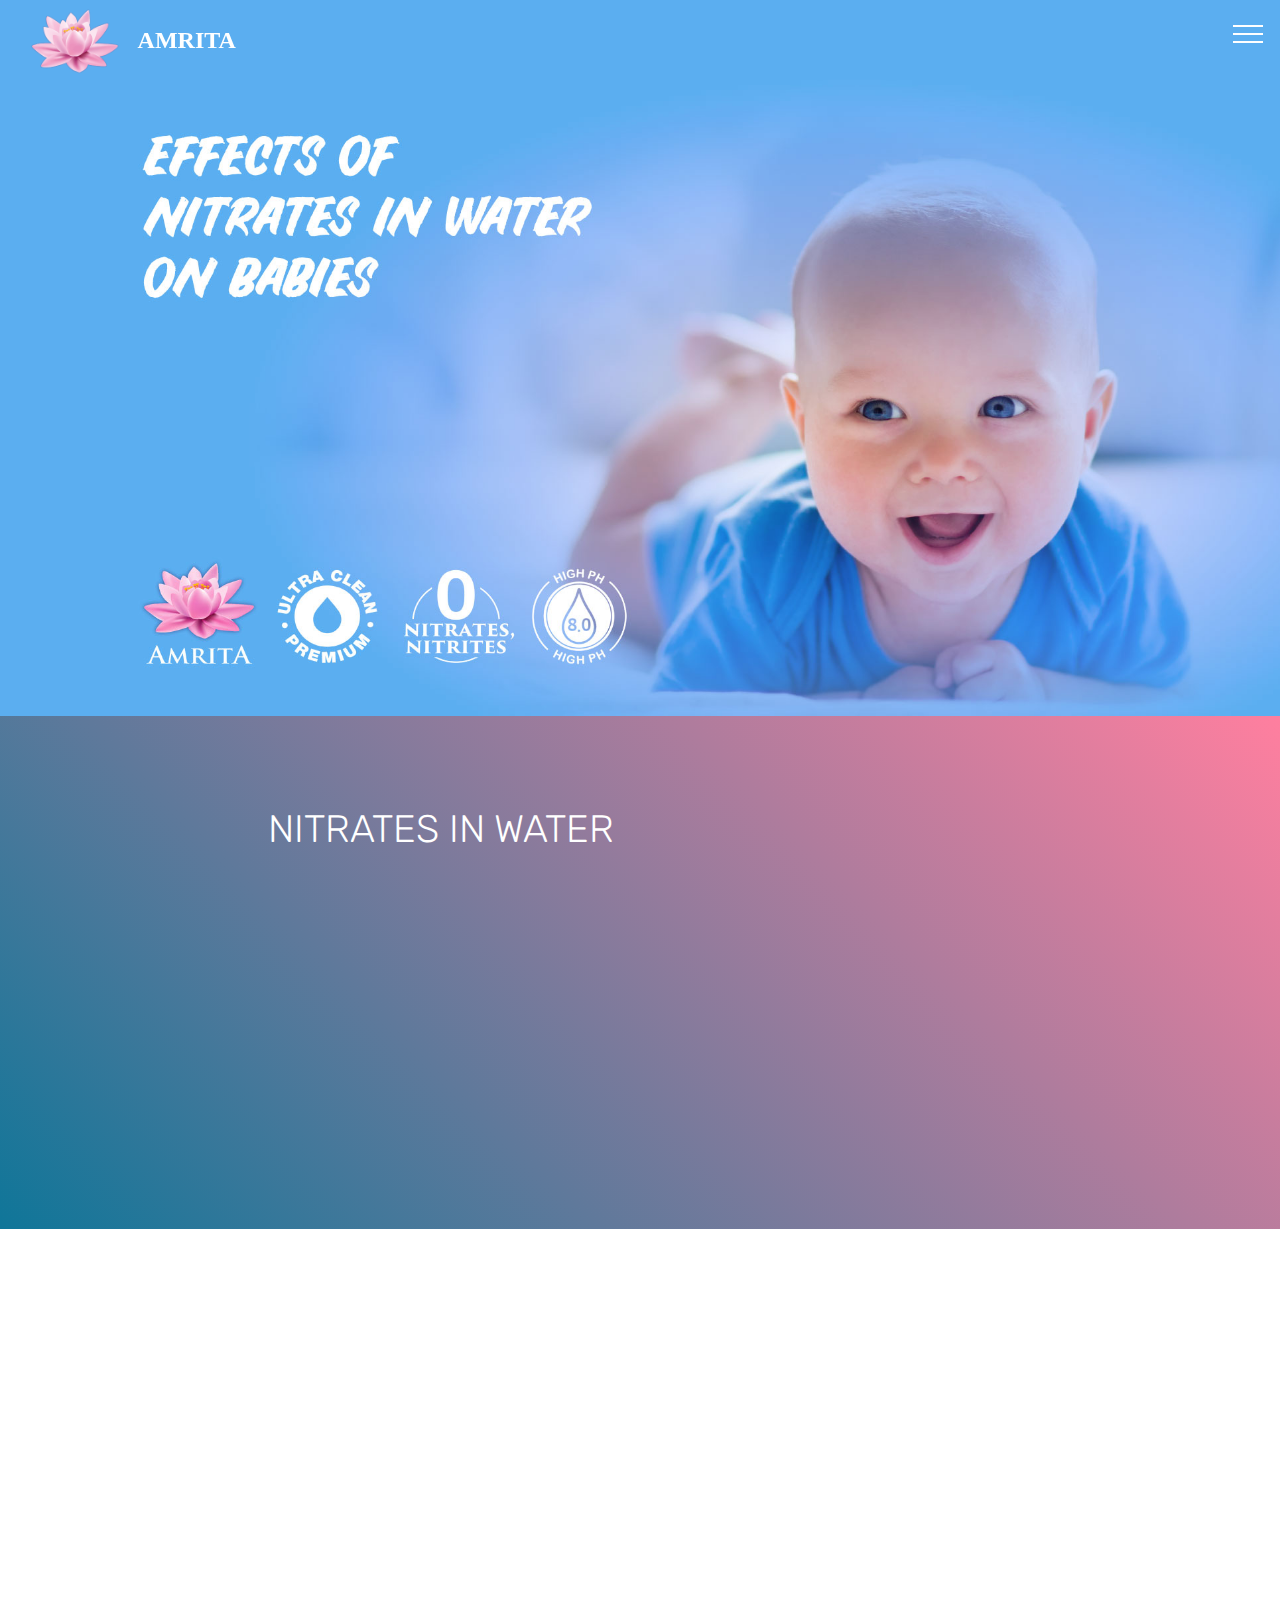
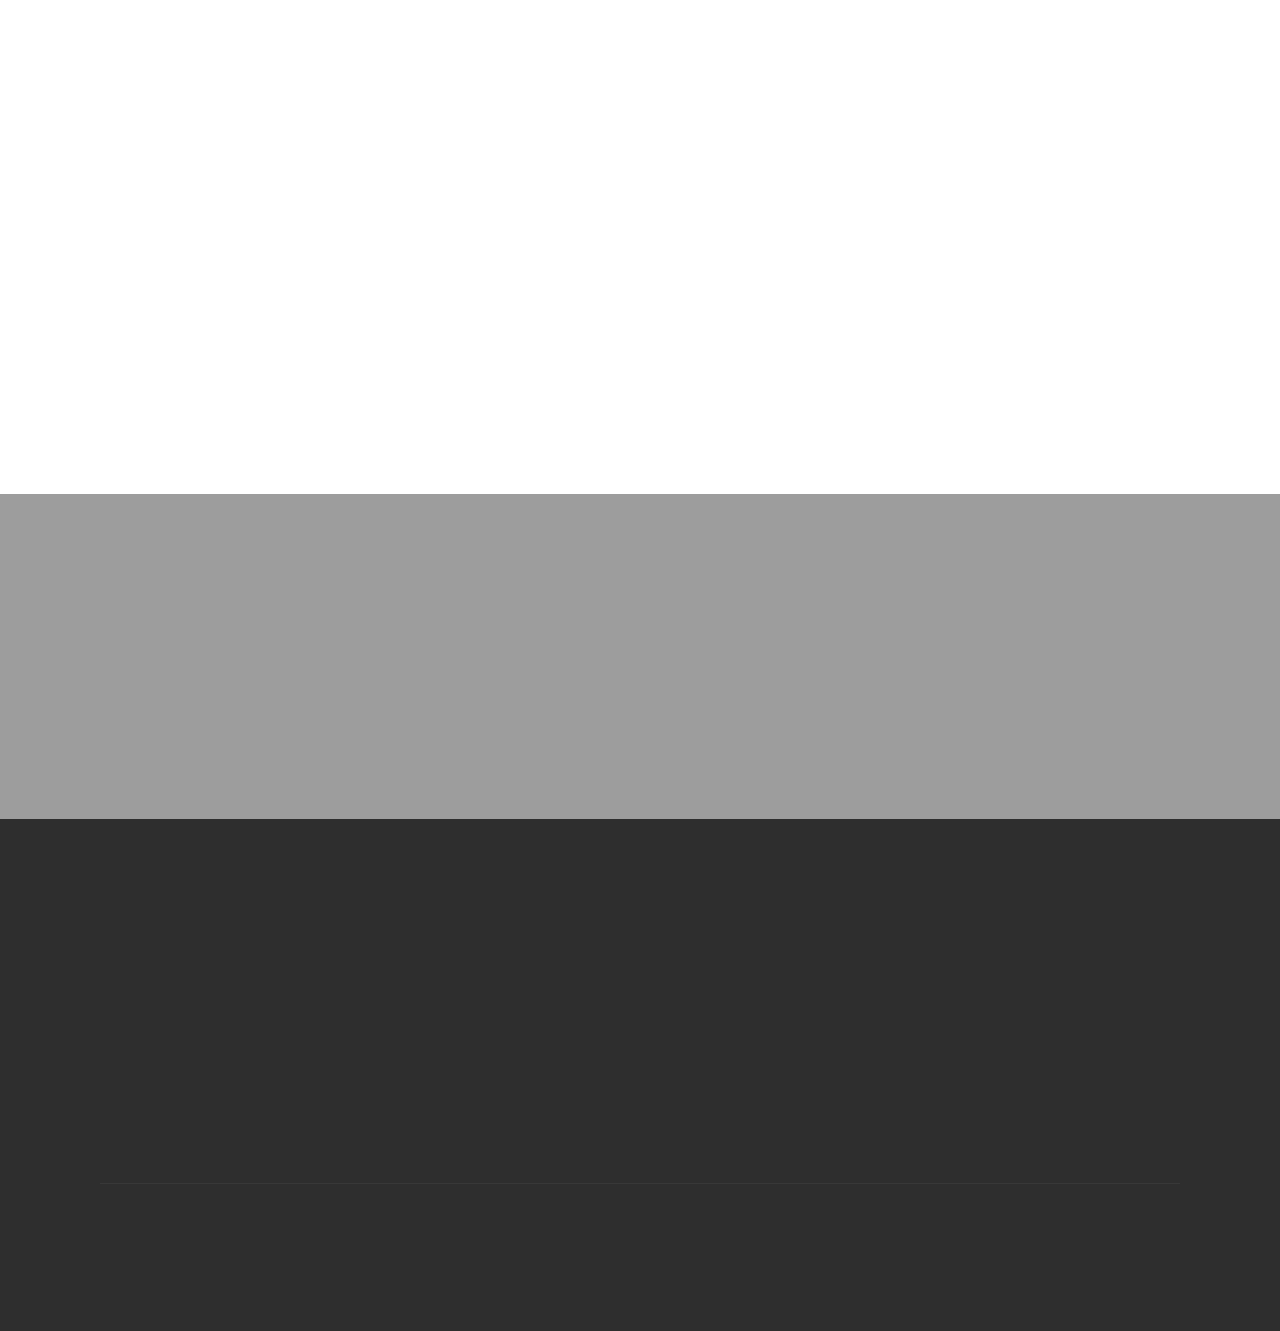
==== nitrates.html @ 2b285c34 "Adrian Paolo Ambo Project" ====
<!DOCTYPE html>
<html  >
<head>
  
  <meta charset="UTF-8">
  <meta http-equiv="X-UA-Compatible" content="IE=edge">
  <meta name="generator" content="Mobirise v4.12.4, mobirise.com">
  <meta name="viewport" content="width=device-width, initial-scale=1, minimum-scale=1">
  <link rel="shortcut icon" href="assets/images/logo3-248x166.png" type="image/x-icon">
  <meta name="description" content="Website Builder Description">
  
  
  <title>Effects of nitrates in water on babies</title>
  <link rel="stylesheet" href="assets/web/assets/mobirise-icons/mobirise-icons.css">
  <link rel="stylesheet" href="assets/bootstrap/css/bootstrap.min.css">
  <link rel="stylesheet" href="assets/bootstrap/css/bootstrap-grid.min.css">
  <link rel="stylesheet" href="assets/bootstrap/css/bootstrap-reboot.min.css">
  <link rel="stylesheet" href="assets/socicon/css/styles.css">
  <link rel="stylesheet" href="assets/dropdown/css/style.css">
  
  <link rel="stylesheet" href="assets/tether/tether.min.css">
  <link rel="stylesheet" href="assets/theme/css/style.css">
  <link rel="preload" as="style" href="assets/mobirise/css/mbr-additional.css"><link rel="stylesheet" href="assets/mobirise/css/mbr-additional.css" type="text/css">
  
  
  
</head>
<body>
  <section class="menu cid-s696Oye125" once="menu" id="menu1-r">

    

      <nav class="navbar navbar-expand beta-menu navbar-dropdown align-items-center navbar-fixed-top collapsed bg-color transparent">
        <button class="navbar-toggler navbar-toggler-right" type="button" data-toggle="collapse" data-target="#navbarSupportedContent" aria-controls="navbarSupportedContent" aria-expanded="false" aria-label="Toggle navigation">
            <div class="hamburger">
                <span></span>
                <span></span>
                <span></span>
                <span></span>
            </div>
        </button>
         <div class="menu-logo">
            <div class="navbar-brand">
                <span class="navbar-logo">
                    <a href="index.html">
                         <img src="assets/images/logo3-248x166.png" alt="Mobirise" title="" style="height: 4.3rem;">
                    </a>
                </span>
                <span class="navbar-caption-wrap"><a class="navbar-caption text-white display-4" href="index.html">AMRITA</a></span>
            </div>
        </div>
        <div class="collapse navbar-collapse" id="navbarSupportedContent">
             <ul class="navbar-nav nav-dropdown nav-right" data-app-modern-menu="true"><li class="nav-item">
                    <a class="nav-link link text-white display-4" href="index.html">
                        
                        HOME</a>  
                </li>
                <li class="nav-item">
				 <a class="nav-link link text-white display-4" href="understand.html">UNDERSTAND pH</a>
				<a class="nav-link link text-white display-4" href="nitrates.html">NITRATES IN WATER</a>
					   <a class="nav-link link text-white display-4" href="benefits.html">BENEFITS OF AMRITA</a>
					    <a class="nav-link link text-white display-4" href="prevent.html">ALKALINE WATER TO PREVENT ILLINESS</a>
                    
                </li></ul>
            
					
					
        </div>
    </nav>
	</section>
<section class="engine"><a href="https://mobirise.info/e">how to make your own website for free</a></section><div class="container-kamn">
		<picture>
         <source media="(min-width: 650px)" srcset="images/nitrates.jpg"  style="width:100%;">
  
 <img src="images/effects.jpg" style="width:100%;">
		</picture>
    </div>

<section class="header7 cid-s6eDvxrNv5" id="header7-t">

    

    

    <div class="container">
        <div class="media-container-row">

            <div class="media-content align-right">
                <h1 class="mbr-section-title mbr-white pb-3 mbr-fonts-style display-2">NITRATES IN WATER&nbsp;</h1>
                <div class="mbr-section-text mbr-white pb-3">
                    <p class="mbr-text mbr-fonts-style display-5">
                        Short-term exposure to drinking water with a nitrate level at or just above the health standard of 10 mg/l nitrate-N is a potential health problem primarily for infants. Babies consume large quantities of water relative to their body weight, especially if water is used to mix powdered or concentrated formulas or juices. Also, their immature digestive systems are more likely than adult digestive tracts to allow the reduction of nitrate to nitrite. In particular, the presence of nitrite in the digestive tract of newborns can lead to a disease called methemoglobinemia.
                    </p>
                </div>
                
            </div>

            <div class="mbr-figure" style="width: 100%;"><iframe class="mbr-embedded-video" src="https://www.youtube.com/embed/2RFcH_nlR84?rel=0&amp;amp;showinfo=0&amp;autoplay=0&amp;loop=0" width="1280" height="720" frameborder="0" allowfullscreen></iframe></div>

        </div>
    </div>
</section>

<section class="mbr-section content4 cid-s6eHHASIdH" id="content4-u">

    

    <div class="container">
        <div class="media-container-row">
            <div class="title col-12 col-md-8">
                <h2 class="align-center pb-3 mbr-fonts-style display-2">WHAT IS METHEMOGLOBINEMIA?</h2>
                <h3 class="mbr-section-subtitle align-center mbr-light mbr-fonts-style display-5">Methemoglobinemia is the most significant health problem associated with nitrate in drinking water. Blood contains an iron-based compound called hemoglobin, which carries oxygen. When nitrite is present, hemoglobin can be converted to methemoglobin, which cannot carry oxygen. In the blood of adults, enzymes continually convert methemoglobin back to hemoglobin, and methemoglobin levels normally do not exceed 1 percent. Newborn infants have lower levels of these enzymes, and their methemoglobin level is usually 1 to 2 percent. Anything above that level is considered methemoglobinemia.
<div>
</div><div>Few clearcut symptoms are associated with methemoglobin levels between 1 and 10 percent. At higher levels, symptoms of cyanosis usually appear. Babies with this condition have bluish mucous membranes and may also have digestive and respiratory problems. At methemoglobin levels above 20 to 30 percent, the primary effects result from the blood's severely reduced oxygen-carrying capacity and are referred to as anoxia. At methemoglobin levels around 50 to 70 percent, brain damage or death can occur.
</div><div>
</div><div>Natural mineral water Amrita is NITRATE FREE</div></h3>
                
            </div>
        </div>
    </div>
</section>

<section class="cid-s6eKhNU6q9" id="content15-z">
    
    <div class="container">
            <div class="media-container-row" style="width: 96%;">
                <div class="img-item item1" style="width: 105%;">
                    <div class="img-cont">
                        
                        <img src="assets/images/babydrinking-1044x587.jpg" alt="" title="">
                        
                    </div>

                </div>
                <div class="img-item">
                    <div class="img-cont">
                        
                        <img src="assets/images/babydrinking2-1024x576.jpg" alt="" title="">
                        
                    </div>
                </div>
            </div>
    </div>
</section>

<section class="mbr-section content5 cid-s6eIn9mDb2 mbr-parallax-background" id="content5-v">

    

    <div class="mbr-overlay" style="opacity: 0.4; background-color: rgb(35, 35, 35);">
    </div>

    <div class="container">
        <div class="media-container-row">
            <div class="title col-12 col-md-8">
                <h2 class="align-center mbr-bold mbr-white pb-3 mbr-fonts-style display-2">IS AMRITA NATURAL ALKALINE MINERAL WATER NITRATES and NITRATE FREE?</h2>
                <h3 class="mbr-section-subtitle align-center mbr-light mbr-white pb-3 mbr-fonts-style display-5">Yes, Amrita water is both nitrate and nitrite free with a natural alkaline level of pH 8.0, which is recommended for daily consumption and suitable for both pregnant women and also babies.</h3>
                
                
            </div>
        </div>
    </div>
</section>

<section class="footer4 cid-s69le71DTC" id="footer4-9">

    

    

  <section class="footer4 cid-s6MKeTsRIN" id="footer4-1y">

    

    

    <div class="container">
        <div class="media-container-row content mbr-white">
           
            <center>
                <p>
                    GLOBAL SALES OFFICE:
					<br>
					Azel Global Europa<br><br>
					Kolonnvägen 20, 169 71 Solna<br> <br>
                        Phone: +65 94825621 <br> <br>
                        Email: info@amrita-water.asia<br> <br></p>
                
<div class="social-list "  >
                       <div class="soc-item">
                            <a href="https://wa.me/6594825621 " target="_blank">
                                <span class="mbr-iconfont mbr-iconfont-social socicon-whatsapp socicon"></span>
                            </a>
                        </div>
                        <div class="soc-item">
                            <a href="https://www.facebook.com/amritaalkalinemineralwater" target="_blank">
                                <span class="mbr-iconfont mbr-iconfont-social socicon-facebook socicon"></span>
                            </a>
                        </div>
                        <div class="soc-item">
                            <a href="https://www.instagram.com/amrita_water/" target="_blank">
                                <span class="mbr-iconfont mbr-iconfont-social socicon-instagram socicon"></span>
                            </a>
                        </div>
                        
                   
                        
                </div>
            </center>
            
               
               

        </div>
        <div class="footer-lower">
            <div class="media-container-row">
                <div class="col-sm-12">
                    <hr>
                </div>
            </div>
            <div class="media-container-row mbr-white">
               <center> <div class="col-sm-12 copyright">
                    <p class="mbr-text mbr-fonts-style display-7">
                        © amrita-water.asia 2021 - All Rights Reserved themed by: Adrian Paolo Ambo</p>
                </div></center>
            </div>
        </div>
    </div>
</section>


  <script src="assets/web/assets/jquery/jquery.min.js"></script>
  <script src="assets/popper/popper.min.js"></script>
  <script src="assets/bootstrap/js/bootstrap.min.js"></script>
  <script src="assets/smoothscroll/smooth-scroll.js"></script>
  <script src="assets/dropdown/js/nav-dropdown.js"></script>
  <script src="assets/dropdown/js/navbar-dropdown.js"></script>
  <script src="assets/touchswipe/jquery.touch-swipe.min.js"></script>
  <script src="assets/viewportchecker/jquery.viewportchecker.js"></script>
  <script src="assets/parallax/jarallax.min.js"></script>
  <script src="assets/tether/tether.min.js"></script>
  <script src="assets/theme/js/script.js"></script>
  <script src="assets/formoid/formoid.min.js"></script>
  
  
  <input name="animation" type="hidden">
  </body>
</html>
---- assets/web/assets/mobirise-icons/mobirise-icons.css ----
@font-face {
  font-family: 'MobiriseIcons';
  src:  url('mobirise-icons.eot?spat4u');
  src:  url('mobirise-icons.eot?spat4u#iefix') format('embedded-opentype'),
    url('mobirise-icons.ttf?spat4u') format('truetype'),
    url('mobirise-icons.woff?spat4u') format('woff'),
    url('mobirise-icons.svg?spat4u#MobiriseIcons') format('svg');
  font-weight: normal;
  font-style: normal;
  font-display: swap;
}

[class^="mbri-"], [class*=" mbri-"] {
  /* use !important to prevent issues with browser extensions that change fonts */
  font-family: MobiriseIcons !important;
  speak: none;
  font-style: normal;
  font-weight: normal;
  font-variant: normal;
  text-transform: none;
  line-height: 1;

  /* Better Font Rendering =========== */
  -webkit-font-smoothing: antialiased;
  -moz-osx-font-smoothing: grayscale;
}

.mbri-add-submenu:before {
  content: "\e900";
}
.mbri-alert:before {
  content: "\e901";
}
.mbri-align-center:before {
  content: "\e902";
}
.mbri-align-justify:before {
  content: "\e903";
}
.mbri-align-left:before {
  content: "\e904";
}
.mbri-align-right:before {
  content: "\e905";
}
.mbri-android:before {
  content: "\e906";
}
.mbri-apple:before {
  content: "\e907";
}
.mbri-arrow-down:before {
  content: "\e908";
}
.mbri-arrow-next:before {
  content: "\e909";
}
.mbri-arrow-prev:before {
  content: "\e90a";
}
.mbri-arrow-up:before {
  content: "\e90b";
}
.mbri-bold:before {
  content: "\e90c";
}
.mbri-bookmark:before {
  content: "\e90d";
}
.mbri-bootstrap:before {
  content: "\e90e";
}
.mbri-briefcase:before {
  content: "\e90f";
}
.mbri-browse:before {
  content: "\e910";
}
.mbri-bulleted-list:before {
  content: "\e911";
}
.mbri-calendar:before {
  content: "\e912";
}
.mbri-camera:before {
  content: "\e913";
}
.mbri-cart-add:before {
  content: "\e914";
}
.mbri-cart-full:before {
  content: "\e915";
}
.mbri-cash:before {
  content: "\e916";
}
.mbri-change-style:before {
  content: "\e917";
}
.mbri-chat:before {
  content: "\e918";
}
.mbri-clock:before {
  content: "\e919";
}
.mbri-close:before {
  content: "\e91a";
}
.mbri-cloud:before {
  content: "\e91b";
}
.mbri-code:before {
  content: "\e91c";
}
.mbri-contact-form:before {
  content: "\e91d";
}
.mbri-credit-card:before {
  content: "\e91e";
}
.mbri-cursor-click:before {
  content: "\e91f";
}
.mbri-cust-feedback:before {
  content: "\e920";
}
.mbri-database:before {
  content: "\e921";
}
.mbri-delivery:before {
  content: "\e922";
}
.mbri-desktop:before {
  content: "\e923";
}
.mbri-devices:before {
  content: "\e924";
}
.mbri-down:before {
  content: "\e925";
}
.mbri-download:before {
  content: "\e989";
}
.mbri-drag-n-drop:before {
  content: "\e927";
}
.mbri-drag-n-drop2:before {
  content: "\e928";
}
.mbri-edit:before {
  content: "\e929";
}
.mbri-edit2:before {
  content: "\e92a";
}
.mbri-error:before {
  content: "\e92b";
}
.mbri-extension:before {
  content: "\e92c";
}
.mbri-features:before {
  content: "\e92d";
}
.mbri-file:before {
  content: "\e92e";
}
.mbri-flag:before {
  content: "\e92f";
}
.mbri-folder:before {
  content: "\e930";
}
.mbri-gift:before {
  content: "\e931";
}
.mbri-github:before {
  content: "\e932";
}
.mbri-globe:before {
  content: "\e933";
}
.mbri-globe-2:before {
  content: "\e934";
}
.mbri-growing-chart:before {
  content: "\e935";
}
.mbri-hearth:before {
  content: "\e936";
}
.mbri-help:before {
  content: "\e937";
}
.mbri-home:before {
  content: "\e938";
}
.mbri-hot-cup:before {
  content: "\e939";
}
.mbri-idea:before {
  content: "\e93a";
}
.mbri-image-gallery:before {
  content: "\e93b";
}
.mbri-image-slider:before {
  content: "\e93c";
}
.mbri-info:before {
  content: "\e93d";
}
.mbri-italic:before {
  content: "\e93e";
}
.mbri-key:before {
  content: "\e93f";
}
.mbri-laptop:before {
  content: "\e940";
}
.mbri-layers:before {
  content: "\e941";
}
.mbri-left-right:before {
  content: "\e942";
}
.mbri-left:before {
  content: "\e943";
}
.mbri-letter:before {
  content: "\e944";
}
.mbri-like:before {
  content: "\e945";
}
.mbri-link:before {
  content: "\e946";
}
.mbri-lock:before {
  content: "\e947";
}
.mbri-login:before {
  content: "\e948";
}
.mbri-logout:before {
  content: "\e949";
}
.mbri-magic-stick:before {
  content: "\e94a";
}
.mbri-map-pin:before {
  content: "\e94b";
}
.mbri-menu:before {
  content: "\e94c";
}
.mbri-mobile:before {
  content: "\e94d";
}
.mbri-mobile2:before {
  content: "\e94e";
}
.mbri-mobirise:before {
  content: "\e94f";
}
.mbri-more-horizontal:before {
  content: "\e950";
}
.mbri-more-vertical:before {
  content: "\e951";
}
.mbri-music:before {
  content: "\e952";
}
.mbri-new-file:before {
  content: "\e953";
}
.mbri-numbered-list:before {
  content: "\e954";
}
.mbri-opened-folder:before {
  content: "\e955";
}
.mbri-pages:before {
  content: "\e956";
}
.mbri-paper-plane:before {
  content: "\e957";
}
.mbri-paperclip:before {
  content: "\e958";
}
.mbri-photo:before {
  content: "\e959";
}
.mbri-photos:before {
  content: "\e95a";
}
.mbri-pin:before {
  content: "\e95b";
}
.mbri-play:before {
  content: "\e95c";
}
.mbri-plus:before {
  content: "\e95d";
}
.mbri-preview:before {
  content: "\e95e";
}
.mbri-print:before {
  content: "\e95f";
}
.mbri-protect:before {
  content: "\e960";
}
.mbri-question:before {
  content: "\e961";
}
.mbri-quote-left:before {
  content: "\e962";
}
.mbri-quote-right:before {
  content: "\e963";
}
.mbri-refresh:before {
  content: "\e964";
}
.mbri-responsive:before {
  content: "\e965";
}
.mbri-right:before {
  content: "\e966";
}
.mbri-rocket:before {
  content: "\e967";
}
.mbri-sad-face:before {
  content: "\e968";
}
.mbri-sale:before {
  content: "\e969";
}
.mbri-save:before {
  content: "\e96a";
}
.mbri-search:before {
  content: "\e96b";
}
.mbri-setting:before {
  content: "\e96c";
}
.mbri-setting2:before {
  content: "\e96d";
}
.mbri-setting3:before {
  content: "\e96e";
}
.mbri-share:before {
  content: "\e96f";
}
.mbri-shopping-bag:before {
  content: "\e970";
}
.mbri-shopping-basket:before {
  content: "\e971";
}
.mbri-shopping-cart:before {
  content: "\e972";
}
.mbri-sites:before {
  content: "\e973";
}
.mbri-smile-face:before {
  content: "\e974";
}
.mbri-speed:before {
  content: "\e975";
}
.mbri-star:before {
  content: "\e976";
}
.mbri-success:before {
  content: "\e977";
}
.mbri-sun:before {
  content: "\e978";
}
.mbri-sun2:before {
  content: "\e979";
}
.mbri-tablet:before {
  content: "\e97a";
}
.mbri-tablet-vertical:before {
  content: "\e97b";
}
.mbri-target:before {
  content: "\e97c";
}
.mbri-timer:before {
  content: "\e97d";
}
.mbri-to-ftp:before {
  content: "\e97e";
}
.mbri-to-local-drive:before {
  content: "\e97f";
}
.mbri-touch-swipe:before {
  content: "\e980";
}
.mbri-touch:before {
  content: "\e981";
}
.mbri-trash:before {
  content: "\e982";
}
.mbri-underline:before {
  content: "\e983";
}
.mbri-unlink:before {
  content: "\e984";
}
.mbri-unlock:before {
  content: "\e985";
}
.mbri-up-down:before {
  content: "\e986";
}
.mbri-up:before {
  content: "\e987";
}
.mbri-update:before {
  content: "\e988";
}
.mbri-upload:before {
 content: "\e926"; 
}
.mbri-user:before {
  content: "\e98a";
}
.mbri-user2:before {
  content: "\e98b";
}
.mbri-users:before {
  content: "\e98c";
}
.mbri-video:before {
  content: "\e98d";
}
.mbri-video-play:before {
  content: "\e98e";
}
.mbri-watch:before {
  content: "\e98f";
}
.mbri-website-theme:before {
  content: "\e990";
}
.mbri-wifi:before {
  content: "\e991";
}
.mbri-windows:before {
  content: "\e992";
}
.mbri-zoom-out:before {
  content: "\e993";
}
.mbri-redo:before {
  content: "\e994";
}
.mbri-undo:before {
  content: "\e995";
}
---- assets/socicon/css/styles.css ----
@charset "UTF-8";

@font-face {
  font-family: 'Socicon';
  src:  url('../fonts/socicon.eot');
  src:  url('../fonts/socicon.eot?#iefix') format('embedded-opentype'),
    url('../fonts/socicon.woff2') format('woff2'),
    url('../fonts/socicon.ttf') format('truetype'),
    url('../fonts/socicon.woff') format('woff'),
    url('../fonts/socicon.svg#socicon') format('svg');
  font-weight: normal;
  font-style: normal;
}

[data-icon]:before {
  font-family: "socicon" !important;
  content: attr(data-icon);
  font-style: normal !important;
  font-weight: normal !important;
  font-variant: normal !important;
  text-transform: none !important;
  speak: none;
  line-height: 1;
  -webkit-font-smoothing: antialiased;
  -moz-osx-font-smoothing: grayscale;
}

[class^="socicon-"], [class*=" socicon-"] {
  /* use !important to prevent issues with browser extensions that change fonts */
  font-family: 'Socicon' !important;
  speak: none;
  font-style: normal;
  font-weight: normal;
  font-variant: normal;
  text-transform: none;
  line-height: 1;

  /* Better Font Rendering =========== */
  -webkit-font-smoothing: antialiased;
  -moz-osx-font-smoothing: grayscale;
}

.socicon-eitaa:before {
  content: "\e97c";
}
.socicon-soroush:before {
  content: "\e97d";
}
.socicon-bale:before {
  content: "\e97e";
}
.socicon-zazzle:before {
  content: "\e97b";
}
.socicon-society6:before {
  content: "\e97a";
}
.socicon-redbubble:before {
  content: "\e979";
}
.socicon-avvo:before {
  content: "\e978";
}
.socicon-stitcher:before {
  content: "\e977";
}
.socicon-googlehangouts:before {
  content: "\e974";
}
.socicon-dlive:before {
  content: "\e975";
}
.socicon-vsco:before {
  content: "\e976";
}
.socicon-flipboard:before {
  content: "\e973";
}
.socicon-ubuntu:before {
  content: "\e958";
}
.socicon-artstation:before {
  content: "\e959";
}
.socicon-invision:before {
  content: "\e95a";
}
.socicon-torial:before {
  content: "\e95b";
}
.socicon-collectorz:before {
  content: "\e95c";
}
.socicon-seenthis:before {
  content: "\e95d";
}
.socicon-googleplaymusic:before {
  content: "\e95e";
}
.socicon-debian:before {
  content: "\e95f";
}
.socicon-filmfreeway:before {
  content: "\e960";
}
.socicon-gnome:before {
  content: "\e961";
}
.socicon-itchio:before {
  content: "\e962";
}
.socicon-jamendo:before {
  content: "\e963";
}
.socicon-mix:before {
  content: "\e964";
}
.socicon-sharepoint:before {
  content: "\e965";
}
.socicon-tinder:before {
  content: "\e966";
}
.socicon-windguru:before {
  content: "\e967";
}
.socicon-cdbaby:before {
  content: "\e968";
}
.socicon-elementaryos:before {
  content: "\e969";
}
.socicon-stage32:before {
  content: "\e96a";
}
.socicon-tiktok:before {
  content: "\e96b";
}
.socicon-gitter:before {
  content: "\e96c";
}
.socicon-letterboxd:before {
  content: "\e96d";
}
.socicon-threema:before {
  content: "\e96e";
}
.socicon-splice:before {
  content: "\e96f";
}
.socicon-metapop:before {
  content: "\e970";
}
.socicon-naver:before {
  content: "\e971";
}
.socicon-remote:before {
  content: "\e972";
}
.socicon-internet:before {
  content: "\e957";
}
.socicon-moddb:before {
  content: "\e94b";
}
.socicon-indiedb:before {
  content: "\e94c";
}
.socicon-traxsource:before {
  content: "\e94d";
}
.socicon-gamefor:before {
  content: "\e94e";
}
.socicon-pixiv:before {
  content: "\e94f";
}
.socicon-myanimelist:before {
  content: "\e950";
}
.socicon-blackberry:before {
  content: "\e951";
}
.socicon-wickr:before {
  content: "\e952";
}
.socicon-spip:before {
  content: "\e953";
}
.socicon-napster:before {
  content: "\e954";
}
.socicon-beatport:before {
  content: "\e955";
}
.socicon-hackerone:before {
  content: "\e956";
}
.socicon-hackernews:before {
  content: "\e946";
}
.socicon-smashwords:before {
  content: "\e947";
}
.socicon-kobo:before {
  content: "\e948";
}
.socicon-bookbub:before {
  content: "\e949";
}
.socicon-mailru:before {
  content: "\e94a";
}
.socicon-gitlab:before {
  content: "\e945";
}
.socicon-instructables:before {
  content: "\e944";
}
.socicon-portfolio:before {
  content: "\e943";
}
.socicon-codered:before {
  content: "\e940";
}
.socicon-origin:before {
  content: "\e941";
}
.socicon-nextdoor:before {
  content: "\e942";
}
.socicon-udemy:before {
  content: "\e93f";
}
.socicon-livemaster:before {
  content: "\e93e";
}
.socicon-crunchbase:before {
  content: "\e93b";
}
.socicon-homefy:before {
  content: "\e93c";
}
.socicon-calendly:before {
  content: "\e93d";
}
.socicon-realtor:before {
  content: "\e90f";
}
.socicon-tidal:before {
  content: "\e910";
}
.socicon-qobuz:before {
  content: "\e911";
}
.socicon-natgeo:before {
  content: "\e912";
}
.socicon-mastodon:before {
  content: "\e913";
}
.socicon-unsplash:before {
  content: "\e914";
}
.socicon-homeadvisor:before {
  content: "\e915";
}
.socicon-angieslist:before {
  content: "\e916";
}
.socicon-codepen:before {
  content: "\e917";
}
.socicon-slack:before {
  content: "\e918";
}
.socicon-openaigym:before {
  content: "\e919";
}
.socicon-logmein:before {
  content: "\e91a";
}
.socicon-fiverr:before {
  content: "\e91b";
}
.socicon-gotomeeting:before {
  content: "\e91c";
}
.socicon-aliexpress:before {
  content: "\e91d";
}
.socicon-guru:before {
  content: "\e91e";
}
.socicon-appstore:before {
  content: "\e91f";
}
.socicon-homes:before {
  content: "\e920";
}
.socicon-zoom:before {
  content: "\e921";
}
.socicon-alibaba:before {
  content: "\e922";
}
.socicon-craigslist:before {
  content: "\e923";
}
.socicon-wix:before {
  content: "\e924";
}
.socicon-redfin:before {
  content: "\e925";
}
.socicon-googlecalendar:before {
  content: "\e926";
}
.socicon-shopify:before {
  content: "\e927";
}
.socicon-freelancer:before {
  content: "\e928";
}
.socicon-seedrs:before {
  content: "\e929";
}
.socicon-bing:before {
  content: "\e92a";
}
.socicon-doodle:before {
  content: "\e92b";
}
.socicon-bonanza:before {
  content: "\e92c";
}
.socicon-squarespace:before {
  content: "\e92d";
}
.socicon-toptal:before {
  content: "\e92e";
}
.socicon-gust:before {
  content: "\e92f";
}
.socicon-ask:before {
  content: "\e930";
}
.socicon-trulia:before {
  content: "\e931";
}
.socicon-loomly:before {
  content: "\e932";
}
.socicon-ghost:before {
  content: "\e933";
}
.socicon-upwork:before {
  content: "\e934";
}
.socicon-fundable:before {
  content: "\e935";
}
.socicon-booking:before {
  content: "\e936";
}
.socicon-googlemaps:before {
  content: "\e937";
}
.socicon-zillow:before {
  content: "\e938";
}
.socicon-niconico:before {
  content: "\e939";
}
.socicon-toneden:before {
  content: "\e93a";
}
.socicon-augment:before {
  content: "\e908";
}
.socicon-bitbucket:before {
  content: "\e909";
}
.socicon-fyuse:before {
  content: "\e90a";
}
.socicon-yt-gaming:before {
  content: "\e90b";
}
.socicon-sketchfab:before {
  content: "\e90c";
}
.socicon-mobcrush:before {
  content: "\e90d";
}
.socicon-microsoft:before {
  content: "\e90e";
}
.socicon-pandora:before {
  content: "\e907";
}
.socicon-messenger:before {
  content: "\e906";
}
.socicon-gamewisp:before {
  content: "\e905";
}
.socicon-bloglovin:before {
  content: "\e904";
}
.socicon-tunein:before {
  content: "\e903";
}
.socicon-gamejolt:before {
  content: "\e901";
}
.socicon-trello:before {
  content: "\e902";
}
.socicon-spreadshirt:before {
  content: "\e900";
}
.socicon-500px:before {
  content: "\e000";
}
.socicon-8tracks:before {
  content: "\e001";
}
.socicon-airbnb:before {
  content: "\e002";
}
.socicon-alliance:before {
  content: "\e003";
}
.socicon-amazon:before {
  content: "\e004";
}
.socicon-amplement:before {
  content: "\e005";
}
.socicon-android:before {
  content: "\e006";
}
.socicon-angellist:before {
  content: "\e007";
}
.socicon-apple:before {
  content: "\e008";
}
.socicon-appnet:before {
  content: "\e009";
}
.socicon-baidu:before {
  content: "\e00a";
}
.socicon-bandcamp:before {
  content: "\e00b";
}
.socicon-battlenet:before {
  content: "\e00c";
}
.socicon-mixer:before {
  content: "\e00d";
}
.socicon-bebee:before {
  content: "\e00e";
}
.socicon-bebo:before {
  content: "\e00f";
}
.socicon-behance:before {
  content: "\e010";
}
.socicon-blizzard:before {
  content: "\e011";
}
.socicon-blogger:before {
  content: "\e012";
}
.socicon-buffer:before {
  content: "\e013";
}
.socicon-chrome:before {
  content: "\e014";
}
.socicon-coderwall:before {
  content: "\e015";
}
.socicon-curse:before {
  content: "\e016";
}
.socicon-dailymotion:before {
  content: "\e017";
}
.socicon-deezer:before {
  content: "\e018";
}
.socicon-delicious:before {
  content: "\e019";
}
.socicon-deviantart:before {
  content: "\e01a";
}
.socicon-diablo:before {
  content: "\e01b";
}
.socicon-digg:before {
  content: "\e01c";
}
.socicon-discord:before {
  content: "\e01d";
}
.socicon-disqus:before {
  content: "\e01e";
}
.socicon-douban:before {
  content: "\e01f";
}
.socicon-draugiem:before {
  content: "\e020";
}
.socicon-dribbble:before {
  content: "\e021";
}
.socicon-drupal:before {
  content: "\e022";
}
.socicon-ebay:before {
  content: "\e023";
}
.socicon-ello:before {
  content: "\e024";
}
.socicon-endomodo:before {
  content: "\e025";
}
.socicon-envato:before {
  content: "\e026";
}
.socicon-etsy:before {
  content: "\e027";
}
.socicon-facebook:before {
  content: "\e028";
}
.socicon-feedburner:before {
  content: "\e029";
}
.socicon-filmweb:before {
  content: "\e02a";
}
.socicon-firefox:before {
  content: "\e02b";
}
.socicon-flattr:before {
  content: "\e02c";
}
.socicon-flickr:before {
  content: "\e02d";
}
.socicon-formulr:before {
  content: "\e02e";
}
.socicon-forrst:before {
  content: "\e02f";
}
.socicon-foursquare:before {
  content: "\e030";
}
.socicon-friendfeed:before {
  content: "\e031";
}
.socicon-github:before {
  content: "\e032";
}
.socicon-goodreads:before {
  content: "\e033";
}
.socicon-google:before {
  content: "\e034";
}
.socicon-googlescholar:before {
  content: "\e035";
}
.socicon-googlegroups:before {
  content: "\e036";
}
.socicon-googlephotos:before {
  content: "\e037";
}
.socicon-googleplus:before {
  content: "\e038";
}
.socicon-grooveshark:before {
  content: "\e039";
}
.socicon-hackerrank:before {
  content: "\e03a";
}
.socicon-hearthstone:before {
  content: "\e03b";
}
.socicon-hellocoton:before {
  content: "\e03c";
}
.socicon-heroes:before {
  content: "\e03d";
}
.socicon-smashcast:before {
  content: "\e03e";
}
.socicon-horde:before {
  content: "\e03f";
}
.socicon-houzz:before {
  content: "\e040";
}
.socicon-icq:before {
  content: "\e041";
}
.socicon-identica:before {
  content: "\e042";
}
.socicon-imdb:before {
  content: "\e043";
}
.socicon-instagram:before {
  content: "\e044";
}
.socicon-issuu:before {
  content: "\e045";
}
.socicon-istock:before {
  content: "\e046";
}
.socicon-itunes:before {
  content: "\e047";
}
.socicon-keybase:before {
  content: "\e048";
}
.socicon-lanyrd:before {
  content: "\e049";
}
.socicon-lastfm:before {
  content: "\e04a";
}
.socicon-line:before {
  content: "\e04b";
}
.socicon-linkedin:before {
  content: "\e04c";
}
.socicon-livejournal:before {
  content: "\e04d";
}
.socicon-lyft:before {
  content: "\e04e";
}
.socicon-macos:before {
  content: "\e04f";
}
.socicon-mail:before {
  content: "\e050";
}
.socicon-medium:before {
  content: "\e051";
}
.socicon-meetup:before {
  content: "\e052";
}
.socicon-mixcloud:before {
  content: "\e053";
}
.socicon-modelmayhem:before {
  content: "\e054";
}
.socicon-mumble:before {
  content: "\e055";
}
.socicon-myspace:before {
  content: "\e056";
}
.socicon-newsvine:before {
  content: "\e057";
}
.socicon-nintendo:before {
  content: "\e058";
}
.socicon-npm:before {
  content: "\e059";
}
.socicon-odnoklassniki:before {
  content: "\e05a";
}
.socicon-openid:before {
  content: "\e05b";
}
.socicon-opera:before {
  content: "\e05c";
}
.socicon-outlook:before {
  content: "\e05d";
}
.socicon-overwatch:before {
  content: "\e05e";
}
.socicon-patreon:before {
  content: "\e05f";
}
.socicon-paypal:before {
  content: "\e060";
}
.socicon-periscope:before {
  content: "\e061";
}
.socicon-persona:before {
  content: "\e062";
}
.socicon-pinterest:before {
  content: "\e063";
}
.socicon-play:before {
  content: "\e064";
}
.socicon-player:before {
  content: "\e065";
}
.socicon-playstation:before {
  content: "\e066";
}
.socicon-pocket:before {
  content: "\e067";
}
.socicon-qq:before {
  content: "\e068";
}
.socicon-quora:before {
  content: "\e069";
}
.socicon-raidcall:before {
  content: "\e06a";
}
.socicon-ravelry:before {
  content: "\e06b";
}
.socicon-reddit:before {
  content: "\e06c";
}
.socicon-renren:before {
  content: "\e06d";
}
.socicon-researchgate:before {
  content: "\e06e";
}
.socicon-residentadvisor:before {
  content: "\e06f";
}
.socicon-reverbnation:before {
  content: "\e070";
}
.socicon-rss:before {
  content: "\e071";
}
.socicon-sharethis:before {
  content: "\e072";
}
.socicon-skype:before {
  content: "\e073";
}
.socicon-slideshare:before {
  content: "\e074";
}
.socicon-smugmug:before {
  content: "\e075";
}
.socicon-snapchat:before {
  content: "\e076";
}
.socicon-songkick:before {
  content: "\e077";
}
.socicon-soundcloud:before {
  content: "\e078";
}
.socicon-spotify:before {
  content: "\e079";
}
.socicon-stackexchange:before {
  content: "\e07a";
}
.socicon-stackoverflow:before {
  content: "\e07b";
}
.socicon-starcraft:before {
  content: "\e07c";
}
.socicon-stayfriends:before {
  content: "\e07d";
}
.socicon-steam:before {
  content: "\e07e";
}
.socicon-storehouse:before {
  content: "\e07f";
}
.socicon-strava:before {
  content: "\e080";
}
.socicon-streamjar:before {
  content: "\e081";
}
.socicon-stumbleupon:before {
  content: "\e082";
}
.socicon-swarm:before {
  content: "\e083";
}
.socicon-teamspeak:before {
  content: "\e084";
}
.socicon-teamviewer:before {
  content: "\e085";
}
.socicon-technorati:before {
  content: "\e086";
}
.socicon-telegram:before {
  content: "\e087";
}
.socicon-tripadvisor:before {
  content: "\e088";
}
.socicon-tripit:before {
  content: "\e089";
}
.socicon-triplej:before {
  content: "\e08a";
}
.socicon-tumblr:before {
  content: "\e08b";
}
.socicon-twitch:before {
  content: "\e08c";
}
.socicon-twitter:before {
  content: "\e08d";
}
.socicon-uber:before {
  content: "\e08e";
}
.socicon-ventrilo:before {
  content: "\e08f";
}
.socicon-viadeo:before {
  content: "\e090";
}
.socicon-viber:before {
  content: "\e091";
}
.socicon-viewbug:before {
  content: "\e092";
}
.socicon-vimeo:before {
  content: "\e093";
}
.socicon-vine:before {
  content: "\e094";
}
.socicon-vkontakte:before {
  content: "\e095";
}
.socicon-warcraft:before {
  content: "\e096";
}
.socicon-wechat:before {
  content: "\e097";
}
.socicon-weibo:before {
  content: "\e098";
}
.socicon-whatsapp:before {
  content: "\e099";
}
.socicon-wikipedia:before {
  content: "\e09a";
}
.socicon-windows:before {
  content: "\e09b";
}
.socicon-wordpress:before {
  content: "\e09c";
}
.socicon-wykop:before {
  content: "\e09d";
}
.socicon-xbox:before {
  content: "\e09e";
}
.socicon-xing:before {
  content: "\e09f";
}
.socicon-yahoo:before {
  content: "\e0a0";
}
.socicon-yammer:before {
  content: "\e0a1";
}
.socicon-yandex:before {
  content: "\e0a2";
}
.socicon-yelp:before {
  content: "\e0a3";
}
.socicon-younow:before {
  content: "\e0a4";
}
.socicon-youtube:before {
  content: "\e0a5";
}
.socicon-zapier:before {
  content: "\e0a6";
}
.socicon-zerply:before {
  content: "\e0a7";
}
.socicon-zomato:before {
  content: "\e0a8";
}
.socicon-zynga:before {
  content: "\e0a9";
}
---- assets/dropdown/css/style.css ----
.navbar-dropdown {
	left: 0;
  padding: 0;
  position: absolute;
  right: 0;
  top: 0;
  transition: all 0.45s ease;
  z-index: 1030;
  background: #282828;
	
	}

  .navbar-dropdown .navbar-logo {
    margin-right: 0.8rem;
    transition: margin 0.3s ease-in-out;
    vertical-align: middle; }
    .navbar-dropdown .navbar-logo img {
      height: 3.125rem;
      transition: all 0.3s ease-in-out; }
    .navbar-dropdown .navbar-logo.mbr-iconfont {
      font-size: 3.125rem;
      line-height: 3.125rem; }
  .navbar-dropdown .navbar-caption {
    font-weight: 700;
    white-space: normal;
    vertical-align: -4px;
    line-height: 3.125rem !important; }
    .navbar-dropdown .navbar-caption, .navbar-dropdown .navbar-caption:hover {
      color: inherit;
      text-decoration: none; }
  .navbar-dropdown .mbr-iconfont + .navbar-caption {
    vertical-align: -1px; }
  .navbar-dropdown.navbar-fixed-top {
    position: fixed; }
  .navbar-dropdown .navbar-brand span {
    vertical-align: -4px; }
  .navbar-dropdown.bg-color.transparent {
    background: none; }
  .navbar-dropdown.navbar-short .navbar-brand {
    padding: 0.625rem 0; }
    .navbar-dropdown.navbar-short .navbar-brand span {
      vertical-align: -1px; }
  .navbar-dropdown.navbar-short .navbar-caption {
    line-height: 2.375rem !important;
    vertical-align: -2px; }
  .navbar-dropdown.navbar-short .navbar-logo {
    margin-right: 0.5rem; }
    .navbar-dropdown.navbar-short .navbar-logo img {
      height: 2.375rem; }
    .navbar-dropdown.navbar-short .navbar-logo.mbr-iconfont {
      font-size: 2.375rem;
      line-height: 2.375rem; }
  .navbar-dropdown.navbar-short .mbr-table-cell {
    height: 3.625rem; }
  .navbar-dropdown .navbar-close {
    left: 0.6875rem;
    position: fixed;
    top: 0.75rem;
    z-index: 1000; }
  .navbar-dropdown .hamburger-icon {
    content: "";
    display: inline-block;
    vertical-align: middle;
    width: 16px;
    -webkit-box-shadow: 0 -6px 0 1px #282828,0 0 0 1px #282828,0 6px 0 1px #282828;
    -moz-box-shadow: 0 -6px 0 1px #282828,0 0 0 1px #282828,0 6px 0 1px #282828;
    box-shadow: 0 -6px 0 1px #282828,0 0 0 1px #282828,0 6px 0 1px #282828; }

.dropdown-menu .dropdown-toggle[data-toggle="dropdown-submenu"]::after {
  border-bottom: 0.35em solid transparent;
  border-left: 0.35em solid;
  border-right: 0;
  border-top: 0.35em solid transparent;
  margin-left: 0.3rem; }

.dropdown-menu .dropdown-item:focus {
  outline: 0; }

.nav-dropdown {
  font-size: 0.75rem;
  font-weight: 500;
  height: auto !important; }
  .nav-dropdown .nav-btn {
    padding-left: 1rem; }
  .nav-dropdown .link {
    margin: .667em 1.667em;
    font-weight: 500;
    padding: 0;
    transition: color .2s ease-in-out; }
    .nav-dropdown .link.dropdown-toggle {
      margin-right: 2.583em; }
      .nav-dropdown .link.dropdown-toggle::after {
        margin-left: .25rem;
        border-top: 0.35em solid;
        border-right: 0.35em solid transparent;
        border-left: 0.35em solid transparent;
        border-bottom: 0; }
      .nav-dropdown .link.dropdown-toggle[aria-expanded="true"] {
        margin: 0;
        padding: 0.667em 3.263em  0.667em 1.667em; }
  .nav-dropdown .link::after,
  .nav-dropdown .dropdown-item::after {
    color: inherit; }
  .nav-dropdown .btn {
    font-size: 0.75rem;
    font-weight: 700;
    letter-spacing: 0;
    margin-bottom: 0;
    padding-left: 1.25rem;
    padding-right: 1.25rem; }
  .nav-dropdown .dropdown-menu {
    border-radius: 0;
    border: 0;
    left: 0;
    margin: 0;
    padding-bottom: 1.25rem;
    padding-top: 1.25rem;
    position: relative; }
  .nav-dropdown .dropdown-submenu {
    margin-left: 0.125rem;
    top: 0; }
  .nav-dropdown .dropdown-item {
    font-weight: 500;
    line-height: 2;
    padding: 0.3846em 4.615em 0.3846em 1.5385em;
    position: relative;
    transition: color .2s ease-in-out, background-color .2s ease-in-out; }
    .nav-dropdown .dropdown-item::after {
      margin-top: -0.3077em;
      position: absolute;
      right: 1.1538em;
      top: 50%; }
    .nav-dropdown .dropdown-item:focus, .nav-dropdown .dropdown-item:hover {
      background: none; }

@media (max-width: 767px) {
  .nav-dropdown.navbar-toggleable-sm {
    bottom: 0;
    display: none;
    left: 0;
    overflow-x: hidden;
    position: fixed;
    top: 0;
    transform: translateX(-100%);
    -ms-transform: translateX(-100%);
    -webkit-transform: translateX(-100%);
    width: 18.75rem;
    z-index: 999; } }
.nav-dropdown.navbar-toggleable-xl {
  bottom: 0;
  display: none;
  left: 0;
  overflow-x: hidden;
  position: fixed;
  top: 0;
  transform: translateX(-100%);
  -ms-transform: translateX(-100%);
  -webkit-transform: translateX(-100%);
  width: 18.75rem;
  z-index: 999; }

.nav-dropdown-sm {
  display: block !important;
  overflow-x: hidden;
  overflow: auto;
  padding-top: 3.875rem; }
  .nav-dropdown-sm::after {
    content: "";
    display: block;
    height: 3rem;
    width: 100%; }
  .nav-dropdown-sm.collapse.in ~ .navbar-close {
    display: block !important; }
  .nav-dropdown-sm.collapsing, .nav-dropdown-sm.collapse.in {
    transform: translateX(0);
    -ms-transform: translateX(0);
    -webkit-transform: translateX(0);
    transition: all 0.25s ease-out;
    -webkit-transition: all 0.25s ease-out;
    background: #282828; }
  .nav-dropdown-sm.collapsing[aria-expanded="false"] {
    transform: translateX(-100%);
    -ms-transform: translateX(-100%);
    -webkit-transform: translateX(-100%); }
  .nav-dropdown-sm .nav-item {
    display: block;
    margin-left: 0 !important;
    padding-left: 0; }
  .nav-dropdown-sm .link,
  .nav-dropdown-sm .dropdown-item {
    border-top: 1px dotted rgba(255, 255, 255, 0.1);
    font-size: 0.8125rem;
    line-height: 1.6;
    margin: 0 !important;
    padding: 0.875rem 2.4rem 0.875rem 1.5625rem !important;
    position: relative;
    white-space: normal; }
    .nav-dropdown-sm .link:focus, .nav-dropdown-sm .link:hover,
    .nav-dropdown-sm .dropdown-item:focus,
    .nav-dropdown-sm .dropdown-item:hover {
      background: rgba(0, 0, 0, 0.2) !important;
      color: #c0a375; }
  .nav-dropdown-sm .nav-btn {
    position: relative;
    padding: 1.5625rem 1.5625rem 0 1.5625rem; }
    .nav-dropdown-sm .nav-btn::before {
      border-top: 1px dotted rgba(255, 255, 255, 0.1);
      content: "";
      left: 0;
      position: absolute;
      top: 0;
      width: 100%; }
    .nav-dropdown-sm .nav-btn + .nav-btn {
      padding-top: 0.625rem; }
      .nav-dropdown-sm .nav-btn + .nav-btn::before {
        display: none; }
  .nav-dropdown-sm .btn {
    padding: 0.625rem 0; }
  .nav-dropdown-sm .dropdown-toggle[data-toggle="dropdown-submenu"]::after {
    margin-left: .25rem;
    border-top: 0.35em solid;
    border-right: 0.35em solid transparent;
    border-left: 0.35em solid transparent;
    border-bottom: 0; }
  .nav-dropdown-sm .dropdown-toggle[data-toggle="dropdown-submenu"][aria-expanded="true"]::after {
    border-top: 0;
    border-right: 0.35em solid transparent;
    border-left: 0.35em solid transparent;
    border-bottom: 0.35em solid; }
  .nav-dropdown-sm .dropdown-menu {
    margin: 0;
    padding: 0;
    position: relative;
    top: 0;
    left: 0;
    width: 100%;
    border: 0;
    float: none;
    border-radius: 0;
    background: none; }
  .nav-dropdown-sm .dropdown-submenu {
    left: 100%;
    margin-left: 0.125rem;
    margin-top: -1.25rem;
    top: 0; }

.navbar-toggleable-sm .nav-dropdown .dropdown-menu {
  position: absolute; }

.navbar-toggleable-sm .nav-dropdown .dropdown-submenu {
  left: 100%;
  margin-left: 0.125rem;
  margin-top: -1.25rem;
  top: 0; }

.navbar-toggleable-sm.opened .nav-dropdown .dropdown-menu {
  position: relative; }

.navbar-toggleable-sm.opened .nav-dropdown .dropdown-submenu {
  left: 0;
  margin-left: 00rem;
  margin-top: 0rem;
  top: 0; }

.is-builder .nav-dropdown.collapsing {
  transition: none !important; }

/*# sourceMappingURL=style.css.map */
---- assets/theme/css/style.css ----
/*!
 * Mobirise v4 theme (https://mobirise.com/)
 * Copyright 2017 Mobirise
 */
section {
  background-color: #eeeeee;
}

.form-control:focus {
  box-shadow: none;
}

:focus {
  outline: none;
}

body {
  font-style: normal;
  line-height: 1.5;
}

section,
.container,
.container-fluid {
  position: relative;
  word-wrap: break-word;
}

a.mbr-iconfont:hover {
  text-decoration: none;
}

.article .lead p,
.article .lead ul,
.article .lead ol,
.article .lead pre,
.article .lead blockquote {
  margin-bottom: 0;
}

ul,
ol,
pre,
blockquote {
  margin-bottom: 2.3125rem;
}

pre {
  background: #f4f4f4;
  padding: 10px 24px;
  white-space: pre-wrap;
}

.inactive {
  -webkit-user-select: none;
  -moz-user-select: none;
  -ms-user-select: none;
  user-select: none;
  pointer-events: none;
  -webkit-user-drag: none;
  user-drag: none;
}

.mbr-section__comments .row {
  justify-content: center;
  -webkit-justify-content: center;
}

a {
  font-style: normal;
  font-weight: 400;
  cursor: pointer;
}

a, a:hover {
  text-decoration: none;
}

figure {
  margin-bottom: 0;
}

body {
  color: #232323;
}

h1,
h2,
h3,
h4,
h5,
h6,
.h1,
.h2,
.h3,
.h4,
.h5,
.h6,
.display-1,
.display-2,
.display-3,
.display-4 {
  line-height: 1;
  word-break: break-word;
  word-wrap: break-word;
}

.mbr-section-title {
  font-style: normal;
  line-height: 1.2;
}

.mbr-section-subtitle {
  line-height: 1.3;
}

.mbr-text {
  font-style: normal;
  line-height: 1.6;
}

b,
strong {
  font-weight: bold;
}

blockquote {
  padding: 10px 0 10px 20px;
  position: relative;
  border-left: 2px solid;
  border-color: #ff3366;
}

input:-webkit-autofill, input:-webkit-autofill:hover, input:-webkit-autofill:focus, input:-webkit-autofill:active {
  transition-delay: 9999s;
  transition-property: background-color, color;
}

textarea[type='hidden'] {
  display: none;
}

body {
  position: relative;
}

section {
  background-position: 50% 50%;
  background-repeat: no-repeat;
  background-size: cover;
}

section .mbr-background-video,
section .mbr-background-video-preview {
  position: absolute;
  bottom: 0;
  left: 0;
  right: 0;
  top: 0;
}

.hidden {
  visibility: hidden;
}

.mbr-z-index20 {
  z-index: 20;
}

/*! Base colors */
.mbr-white {
  color: #ffffff;
}

.mbr-black {
  color: #000000;
}

.mbr-bg-white {
  background-color: #ffffff;
}

.mbr-bg-black {
  background-color: #000000;
}

/*! Text-aligns */
.align-left {
  text-align: left;
}

.align-center {
  text-align: center;
}

.align-right {
  text-align: right;
}

@media (max-width: 767px) {
  .align-left,
  .align-center,
  .align-right,
  .mbr-section-btn,
  .mbr-section-title {
    text-align: center;
  }
}

/*! Font-weight  */
.mbr-light {
  font-weight: 300;
}

.mbr-regular {
  font-weight: 400;
}

.mbr-semibold {
  font-weight: 500;
}

.mbr-bold {
  font-weight: 700;
}

/*! Media  */
.media-size-item {
  -moz-flex: 1 1 auto;
  -o-flex: 1 1 auto;
  flex: 1 1 auto;
}

.media-content {
  flex-basis: 100%;
}

.media-container-row {
  display: flex;
  flex-direction: row;
  flex-wrap: wrap;
  justify-content: center;
  align-content: center;
  align-items: start;
}

.media-container-row .media-size-item {
  width: 400px;
}

.media-container-column {
  display: flex;
  flex-direction: column;
  flex-wrap: wrap;
  justify-content: center;
  align-content: center;
  align-items: stretch;
}

.media-container-column > * {
  width: 100%;
}

@media (min-width: 992px) {
  .media-container-row {
    flex-wrap: nowrap;
  }
}

figure {
  overflow: hidden;
}

figure[mbr-media-size] {
  transition: width 0.1s;
}

.mbr-figure img,
.mbr-figure iframe {
  display: block;
  width: 100%;
}

.card {
  background-color: transparent;
  border: none;
}

.card-box {
  width: 100%;
}

.card-img {
  text-align: center;
  flex-shrink: 0;
  -webkit-flex-shrink: 0;
}

.media {
  max-width: 100%;
  margin: 0 auto;
}

.mbr-figure {
  -ms-grid-row-align: center;
  align-self: center;
}

.media-container > div {
  max-width: 100%;
}

.mbr-figure img,
.card-img img {
  width: 100%;
}

@media (max-width: 991px) {
  .media-size-item {
    width: auto !important;
  }
  .media {
    width: auto;
  }
  .mbr-figure {
    width: 100% !important;
  }
}

/*! Buttons */
.btn {
  font-weight: 500;
  border-width: 2px;
  font-style: normal;
  letter-spacing: 1px;
  margin: .4rem .8rem;
  white-space: normal;
  transition: all .3s ease-in-out;
  display: inline-flex;
  align-items: center;
  justify-content: center;
  word-break: break-word;
  -webkit-align-items: center;
  -webkit-justify-content: center;
  display: -webkit-inline-flex;
}

.btn-sm {
  font-weight: 500;
  letter-spacing: 1px;
  transition: all .3s ease-in-out;
}

.btn-md {
  font-weight: 500;
  letter-spacing: 1px;
  margin: .4rem .8rem !important;
  transition: all .3s ease-in-out;
}

.btn-lg {
  font-weight: 500;
  letter-spacing: 1px;
  margin: .4rem .8rem !important;
  transition: all .3s ease-in-out;
}

.mbr-section-btn {
  margin-left: -0.25rem;
  margin-right: -0.25rem;
  font-size: 0;
}

nav .mbr-section-btn {
  margin-left: 0rem;
  margin-right: 0rem;
}

.btn-form {
  border-radius: 0;
}

.btn-form:hover {
  cursor: pointer;
}

/*! Btn icon margin */
.btn .mbr-iconfont,
.btn.btn-sm .mbr-iconfont {
  cursor: pointer;
  margin-right: 0.5rem;
}

.btn.btn-md .mbr-iconfont,
.btn.btn-md .mbr-iconfont {
  margin-right: 0.8rem;
}

.mbr-regular {
  font-weight: 400;
}

.mbr-semibold {
  font-weight: 500;
}

.mbr-bold {
  font-weight: 700;
}

[type='submit'] {
  -webkit-appearance: none;
}

/*! Full-screen */
.mbr-fullscreen .mbr-overlay {
  min-height: 100vh;
}

.mbr-fullscreen {
  display: flex;
  display: -moz-flex;
  display: -ms-flex;
  display: -o-flex;
  align-items: center;
  -webkit-align-items: center;
  min-height: 100vh;
  padding-top: 3rem;
  padding-bottom: 3rem;
}

/*! Map */
.map {
  height: 25rem;
  position: relative;
}

.map iframe {
  width: 100%;
  height: 100%;
}

.mbr-overlay {
  background-color: #000;
  bottom: 0;
  left: 0;
  opacity: .5;
  position: absolute;
  right: 0;
  top: 0;
  z-index: 0;
  pointer-events: none;
}

/* Form */
blockquote {
  font-style: italic;
  padding: 10px 0 10px 20px;
  font-size: 1.09rem;
  position: relative;
  border-width: 3px;
}

.form-control {
  background-color: #f5f5f5;
  box-shadow: none;
  color: #565656;
  line-height: 1.43;
  min-height: 3.5em;
  padding: 1.07em .5em;
}

.form-control, .form-control:focus {
  border: 1px solid #e8e8e8;
}

.form-active .form-control:invalid {
  border-color: red;
}

.form-control-label {
  position: relative;
  cursor: pointer;
  margin-bottom: .357em;
  padding: 0;
}

.alert {
  color: #ffffff;
  border-radius: 0;
  border: 0;
  font-size: .875rem;
  line-height: 1.5;
  margin-bottom: 1.875rem;
  padding: 1.25rem;
  position: relative;
}

.alert.alert-form::after {
  background-color: inherit;
  bottom: -7px;
  content: "";
  display: block;
  height: 14px;
  left: 50%;
  margin-left: -7px;
  position: absolute;
  transform: rotate(45deg);
  width: 14px;
  -webkit-transform: rotate(45deg);
}

.form-asterisk {
  font-family: initial;
  position: absolute;
  top: -2px;
  font-weight: normal;
}

/*! Scroll to top arrow */
#scrollToTop a i:before {
  content: '';
  position: absolute;
  height: 40%;
  top: 25%;
  background: #fff;
  width: 2px;
  left: calc(50% - 1px);
}

#scrollToTop a i:after {
  content: '';
  position: absolute;
  display: block;
  border-top: 2px solid #fff;
  border-right: 2px solid #fff;
  width: 40%;
  height: 40%;
  left: 30%;
  bottom: 30%;
  transform: rotate(135deg);
  -webkit-transform: rotate(135deg);
}

.mbr-arrow-up {
  bottom: 25px;
  right: 90px;
  position: fixed;
  text-align: right;
  z-index: 5000;
  color: #ffffff;
  font-size: 32px;
  transform: rotate(180deg);
  -webkit-transform: rotate(180deg);
}

.mbr-arrow-up a {
  background: rgba(0, 0, 0, 0.2);
  border-radius: 3px;
  color: #fff;
  display: inline-block;
  height: 60px;
  width: 60px;
  outline-style: none !important;
  position: relative;
  text-decoration: none;
  transition: all 0.3s ease-in-out;
  cursor: pointer;
  text-align: center;
}

.mbr-arrow-up a:hover {
  background-color: rgba(0, 0, 0, 0.4);
}

.mbr-arrow-up a i {
  line-height: 60px;
}

.mbr-arrow-up-icon {
  display: block;
  color: #fff;
}

.mbr-arrow-up-icon::before {
  content: '\203a';
  display: inline-block;
  font-family: serif;
  font-size: 32px;
  line-height: 1;
  font-style: normal;
  position: relative;
  top: 6px;
  left: -4px;
  -webkit-transform: rotate(-90deg);
  transform: rotate(-90deg);
}

/*! Arrow Down */
.mbr-arrow {
  position: absolute;
  bottom: 45px;
  left: 50%;
  width: 60px;
  height: 60px;
  cursor: pointer;
  background-color: rgba(80, 80, 80, 0.5);
  border-radius: 50%;
  -webkit-transform: translateX(-50%);
  transform: translateX(-50%);
}

.mbr-arrow > a {
  display: inline-block;
  text-decoration: none;
  outline-style: none;
  -webkit-animation: arrowdown 1.7s ease-in-out infinite;
  animation: arrowdown 1.7s ease-in-out infinite;
}

.mbr-arrow > a > i {
  position: absolute;
  top: -2px;
  left: 15px;
  font-size: 2rem;
}

@keyframes arrowdown {
  0% {
    transform: translateY(0px);
    -webkit-transform: translateY(0px);
  }
  50% {
    transform: translateY(-5px);
    -webkit-transform: translateY(-5px);
  }
  100% {
    transform: translateY(0px);
    -webkit-transform: translateY(0px);
  }
}

@-webkit-keyframes arrowdown {
  0% {
    transform: translateY(0px);
    -webkit-transform: translateY(0px);
  }
  50% {
    transform: translateY(-5px);
    -webkit-transform: translateY(-5px);
  }
  100% {
    transform: translateY(0px);
    -webkit-transform: translateY(0px);
  }
}

@media (max-width: 500px) {
  .mbr-arrow-up {
    left: 50%;
    right: auto;
    transform: translateX(-50%) rotate(180deg);
    -webkit-transform: translateX(-50%) rotate(180deg);
  }
}

/*Gradients animation*/
@keyframes gradient-animation {
  from {
    background-position: 0% 100%;
    -webkit-animation-timing-function: ease-in-out;
            animation-timing-function: ease-in-out;
  }
  to {
    background-position: 100% 0%;
    -webkit-animation-timing-function: ease-in-out;
            animation-timing-function: ease-in-out;
  }
}

@-webkit-keyframes gradient-animation {
  from {
    background-position: 0% 100%;
    -webkit-animation-timing-function: ease-in-out;
            animation-timing-function: ease-in-out;
  }
  to {
    background-position: 100% 0%;
    -webkit-animation-timing-function: ease-in-out;
            animation-timing-function: ease-in-out;
  }
}

.bg-gradient {
  background-size: 200% 200%;
  animation: gradient-animation 5s infinite alternate;
  -webkit-animation: gradient-animation 5s infinite alternate;
}

.menu .navbar-brand {
  display: -webkit-flex;
}

.menu .navbar-brand span {
  display: flex;
  display: -webkit-flex;
}

.menu .navbar-brand .navbar-caption-wrap {
  display: -webkit-flex;
}

.menu .navbar-brand .navbar-logo img {
  display: -webkit-flex;
}

@media (min-width: 768px) and (max-width: 1023px) {
  .menu .navbar-toggleable-sm .navbar-nav {
    display: -ms-flexbox;
  }
}

@media (max-width: 1023px) {
  .menu .navbar-collapse {
    max-height: 93.5vh;
  }
  .menu .navbar-collapse.show {
    overflow: auto;
  }
}

@media (min-width: 1024px) {
  .menu .navbar-nav.nav-dropdown {
    display: -webkit-flex;
  }
  .menu .navbar-toggleable-sm .navbar-collapse {
    display: -webkit-flex !important;
  }
  .menu .collapsed .navbar-collapse {
    max-height: 93.5vh;
  }
  .menu .collapsed .navbar-collapse.show {
    overflow: auto;
  }
}

@media (max-width: 767px) {
  .menu .navbar-collapse {
    max-height: 80vh;
  }
}

/* Others*/
.note-check a[data-value=Rubik] {
  font-style: normal;
}

.mbr-arrow a {
  color: #ffffff;
}

@media (max-width: 767px) {
  .mbr-arrow {
    display: none;
  }
}

.navbar {
  display: -webkit-flex;
  -webkit-flex-wrap: wrap;
  -webkit-align-items: center;
  -webkit-justify-content: space-between;
}

.navbar-collapse {
  -webkit-flex-basis: 100%;
  -webkit-flex-grow: 1;
  -webkit-align-items: center;
}

.nav-dropdown .link {
  padding: 0.667em 1.667em !important;
  margin: 0 !important;
}

.nav {
  display: -webkit-flex;
  -webkit-flex-wrap: wrap;
}

.row {
  display: -webkit-flex;
  -webkit-flex-wrap: wrap;
}

.justify-content-center {
  -webkit-justify-content: center;
}

.form-inline {
  display: -webkit-flex;
  -webkit-align-items: center;
}

.card-wrapper {
  -webkit-flex: 1;
}

.carousel-control {
  z-index: 10;
  display: -webkit-flex;
  -webkit-align-items: center;
  -webkit-justify-content: center;
}

.carousel-controls {
  display: -webkit-flex;
}

.media {
  display: -webkit-flex;
}

.form-group:focus {
  outline: none;
}

.jq-selectbox__select {
  padding: 1.07em 0.5em;
  position: absolute;
  top: 0;
  left: 0;
  width: 100%;
}

.jq-selectbox__dropdown {
  position: absolute;
  top: 100%;
  left: 0 !important;
  width: 100% !important;
}

.jq-selectbox__trigger-arrow {
  -webkit-transform: translateY(-50%);
          transform: translateY(-50%);
}

.jq-selectbox li {
  padding: 1.07em 0.5em;
}

input[type='range'] {
  padding-left: 0 !important;
  padding-right: 0 !important;
}

.modal-dialog,
.modal-content {
  height: 100%;
}

.modal-dialog .carousel-inner {
  height: calc(100vh - 1.75rem);
}

@media (max-width: 575px) {
  .modal-dialog .carousel-inner {
    height: calc(100vh - 1rem);
  }
}

.carousel-item {
  text-align: center;
}

.carousel-item img {
  margin: auto;
}

.navbar-toggler {
  align-self: flex-start;
  padding: 0.25rem 0.75rem;
  font-size: 1.25rem;
  line-height: 1;
  background: transparent;
  border: 1px solid transparent;
  border-radius: 0.25rem;
}

.navbar-toggler:focus,
.navbar-toggler:hover {
  text-decoration: none;
}

.navbar-toggler-icon {
  display: inline-block;
  width: 1.5em;
  height: 1.5em;
  vertical-align: middle;
  content: '';
  background: no-repeat center center;
  background-size: 100% 100%;
}

.navbar-toggler-left {
  position: absolute;
  left: 1rem;
}

.navbar-toggler-right {
  position: absolute;
  right: 1rem;
}

@media (max-width: 575px) {
  .navbar-toggleable .navbar-nav .dropdown-menu {
    position: static;
    float: none;
  }
  .navbar-toggleable > .container {
    padding-right: 0;
    padding-left: 0;
  }
}

@media (min-width: 576px) {
  .navbar-toggleable {
    flex-direction: row;
    flex-wrap: nowrap;
    align-items: center;
  }
  .navbar-toggleable .navbar-nav {
    flex-direction: row;
  }
  .navbar-toggleable .navbar-nav .nav-link {
    padding-right: 0.5rem;
    padding-left: 0.5rem;
  }
  .navbar-toggleable > .container {
    display: flex;
    flex-wrap: nowrap;
    align-items: center;
  }
  .navbar-toggleable .navbar-collapse {
    display: flex !important;
    width: 100%;
  }
  .navbar-toggleable .navbar-toggler {
    display: none;
  }
}

@media (max-width: 767px) {
  .navbar-toggleable-sm .navbar-nav .dropdown-menu {
    position: static;
    float: none;
  }
  .navbar-toggleable-sm > .container {
    padding-right: 0;
    padding-left: 0;
  }
}

@media (min-width: 768px) {
  .navbar-toggleable-sm {
    flex-direction: row;
    flex-wrap: nowrap;
    align-items: center;
  }
  .navbar-toggleable-sm .navbar-nav {
    flex-direction: row;
  }
  .navbar-toggleable-sm .navbar-nav .nav-link {
    padding-right: 0.5rem;
    padding-left: 0.5rem;
  }
  .navbar-toggleable-sm > .container {
    display: flex;
    flex-wrap: nowrap;
    align-items: center;
  }
  .navbar-toggleable-sm .navbar-collapse {
    display: none;
    width: 100%;
  }
  .navbar-toggleable-sm .navbar-toggler {
    display: none;
  }
}

@media (max-width: 1023px) {
  .navbar-toggleable-md .navbar-nav .dropdown-menu {
    position: static;
    float: none;
  }
  .navbar-toggleable-md > .container {
    padding-right: 0;
    padding-left: 0;
  }
}

@media (min-width: 1024px) {
  .navbar-toggleable-md {
    flex-direction: row;
    flex-wrap: nowrap;
    align-items: center;
  }
  .navbar-toggleable-md .navbar-nav {
    flex-direction: row;
  }
  .navbar-toggleable-md .navbar-nav .nav-link {
    padding-right: 0.5rem;
    padding-left: 0.5rem;
  }
  .navbar-toggleable-md > .container {
    display: flex;
    flex-wrap: nowrap;
    align-items: center;
  }
  .navbar-toggleable-md .navbar-collapse {
    display: flex !important;
    width: 100%;
  }
  .navbar-toggleable-md .navbar-toggler {
    display: none;
  }
}

@media (max-width: 1199px) {
  .navbar-toggleable-lg .navbar-nav .dropdown-menu {
    position: static;
    float: none;
  }
  .navbar-toggleable-lg > .container {
    padding-right: 0;
    padding-left: 0;
  }
}

@media (min-width: 1200px) {
  .navbar-toggleable-lg {
    flex-direction: row;
    flex-wrap: nowrap;
    align-items: center;
  }
  .navbar-toggleable-lg .navbar-nav {
    flex-direction: row;
  }
  .navbar-toggleable-lg .navbar-nav .nav-link {
    padding-right: 0.5rem;
    padding-left: 0.5rem;
  }
  .navbar-toggleable-lg > .container {
    display: flex;
    flex-wrap: nowrap;
    align-items: center;
  }
  .navbar-toggleable-lg .navbar-collapse {
    display: flex !important;
    width: 100%;
  }
  .navbar-toggleable-lg .navbar-toggler {
    display: none;
  }
}

.navbar-toggleable-xl {
  flex-direction: row;
  flex-wrap: nowrap;
  align-items: center;
}

.navbar-toggleable-xl .navbar-nav .dropdown-menu {
  position: static;
  float: none;
}

.navbar-toggleable-xl > .container {
  padding-right: 0;
  padding-left: 0;
}

.navbar-toggleable-xl .navbar-nav {
  flex-direction: row;
}

.navbar-toggleable-xl .navbar-nav .nav-link {
  padding-right: 0.5rem;
  padding-left: 0.5rem;
}

.navbar-toggleable-xl > .container {
  display: flex;
  flex-wrap: nowrap;
  align-items: center;
}

.navbar-toggleable-xl .navbar-collapse {
  display: flex !important;
  width: 100%;
}

.navbar-toggleable-xl .navbar-toggler {
  display: none;
}

.card-img {
  width: auto;
}

.menu .navbar.collapsed:not(.beta-menu) {
  flex-direction: column;
}

.carousel-item.active,
.carousel-item-next,
.carousel-item-prev {
  display: flex;
}

.note-air-layout .dropup .dropdown-menu,
.note-air-layout .navbar-fixed-bottom .dropdown .dropdown-menu {
  bottom: initial !important;
}

html,
body {
  height: auto;
  min-height: 100vh;
}

.dropup .dropdown-toggle::after {
  display: none;
}
.engine {
	position: absolute;
	text-indent: -2400px;
	text-align: center;
	padding: 0;
	top: 0;
	left: -2400px;
}
---- assets/mobirise/css/mbr-additional.css ----
@import url(https://fonts.googleapis.com/css?family=Staatliches:400&display=swap);
@import url(https://fonts.googleapis.com/css?family=Kaushan+Script:400&display=swap);
@import url(https://fonts.googleapis.com/css?family=Rubik:300,300i,400,400i,500,500i,700,700i,900,900i&display=swap);
@import url(https://fonts.googleapis.com/css?family=Bitter:400,400i,700&display=swap);
@import url(https://fonts.googleapis.com/css2?family=Bungee+Inline&display=swap);
@import url('https://fonts.googleapis.com/css2?family=Open+Sans:wght@300&display=swap');
@import url('https://fonts.googleapis.com/css2?family=Anton&family=Didact+Gothic&family=Lexend+Peta&family=Oswald&display=swap');
@import url('https://fonts.googleapis.com/css2?family=Rubik:wght@300&display=swap');
@font-face {
    font-family: 'Trajan Pro';
    src: url('../fonts/TrajanPro-Bold.eot');
    src: url('../fonts/TrajanPro-Bold.eot?#iefix') format('embedded-opentype'),
        url('../fonts/TrajanPro-Bold.woff2') format('woff2'),
        url('../fonts/TrajanPro-Bold.woff') format('woff'),
        url('../fonts/TrajanPro-Bold.ttf') format('truetype'),
        url('../fonts/TrajanPro-Bold.svg#TrajanPro-Bold') format('svg');
    font-weight: bold;
    font-style: normal;
    font-display: swap;
}




body {
  font-family: Rubik;
}
.display-1 {
  font-family: font-family: 'Rubik', sans-serif;
  font-size: 2.8rem;
  font-display: swap;
}
.display-1 > .mbr-iconfont {
  font-size: 4.48rem;
}
.display-2 {
 font-family: font-family: 'Rubik', sans-serif;
  font-size: 2.4rem;
  font-display: swap;
}
.display-2 > .mbr-iconfont {
  font-size: 3.84rem;
}
.display-4 {
  font-family: 'Trajan Pro';
  font-size: 1.5rem;
  font-display: swap;
}
.display-4 > .mbr-iconfont {
  font-size: 1.6rem;
}
.display-5 {
  font-family: font-family: 'Rubik', sans-serif;
  font-size: 1rem;
  font-display: swap;
}
.display-5 > .mbr-iconfont {
  font-size: 1.6rem;
}
.display-7 {
  font-family: font-family: 'Rubik', sans-serif;
  font-size: 1rem;
  font-display: swap;
}
.display-7 > .mbr-iconfont {
  font-size: 1.6rem;
}
@media (max-width: 768px) {
	.display-7 {
  font-family: font-family: 'Rubik', sans-serif;
  font-size: 0.6rem;
  font-display: swap;
}
.display-7 > .mbr-iconfont {
  font-size: 1.6rem;
}
}
.display-8 {
  font-family: font-family: 'Rubik', sans-serif;
  font-size: 1rem;
  font-display: swap;
 
}
.display-8 > .mbr-iconfont {
  font-size: 1.6rem;
}

@media (max-width: 768px) {
	.display-8 {
  font-family: 'Open Sans', sans-serif;
  font-size: 0.6rem;
  font-display: swap;
   color: #1d0154;
}
.display-8 > .mbr-iconfont {
  font-size: 1.6rem;
}
}

/* ---- Fluid typography for mobile devices ---- */
/* 1.4 - font scale ratio ( bootstrap == 1.42857 ) */
/* 100vw - current viewport width */
/* (48 - 20)  48 == 48rem == 768px, 20 == 20rem == 320px(minimal supported viewport) */
/* 0.65 - min scale variable, may vary */
@media (max-width: 768px) {
  .display-1 {
    font-size: 2.24rem;
    font-size: calc( 1.63rem + (2.8 - 1.63) * ((100vw - 20rem) / (48 - 20)));
    line-height: calc( 1.4 * (1.63rem + (2.8 - 1.63) * ((100vw - 20rem) / (48 - 20))));
  }
  .display-2 {
    font-size: 1.92rem;
    font-size: calc( 1.49rem + (2.4 - 1.49) * ((100vw - 20rem) / (48 - 20)));
    line-height: calc( 1.4 * (1.49rem + (2.4 - 1.49) * ((100vw - 20rem) / (48 - 20))));
  }
  .display-4 {
    font-size: 0.8rem;
    font-size: calc( 1rem + (1 - 1) * ((100vw - 20rem) / (48 - 20)));
    line-height: calc( 1.4 * (1rem + (1 - 1) * ((100vw - 20rem) / (48 - 20))));
  }
  .display-5 {
    font-size: 0.8rem;
    font-size: calc( 1rem + (1 - 1) * ((100vw - 20rem) / (48 - 20)));
    line-height: calc( 1.4 * (1rem + (1 - 1) * ((100vw - 20rem) / (48 - 20))));
  }
}
/* Buttons */
.btn {
  padding: 1rem 3rem;
  border-radius: 3px;
}
.btn-sm {
  padding: 0.6rem 1.5rem;
  border-radius: 3px;
}
.btn-md {
  padding: 1rem 3rem;
  border-radius: 3px;
}
.btn-lg {
  padding: 1.2rem 3.2rem;
  border-radius: 3px;
}
.bg-primary {
  background-color: #149dcc !important;
}
.bg-success {
  background-color: #f7ed4a !important;
}
.bg-info {
  background-color: #82786e !important;
}
.bg-warning {
  background-color: #879a9f !important;
}
.bg-danger {
  background-color: #b1a374 !important;
}
.btn-primary,
.btn-primary:active {
  background-color: #149dcc !important;
  border-color: #149dcc !important;
  color: #ffffff !important;
}
.btn-primary:hover,
.btn-primary:focus,
.btn-primary.focus,
.btn-primary.active {
  color: #ffffff !important;
  background-color: #0d6786 !important;
  border-color: #0d6786 !important;
}
.btn-primary.disabled,
.btn-primary:disabled {
  color: #ffffff !important;
  background-color: #0d6786 !important;
  border-color: #0d6786 !important;
}
.btn-secondary,
.btn-secondary:active {
  background-color: #ff3366 !important;
  border-color: #ff3366 !important;
  color: #ffffff !important;
}
.btn-secondary:hover,
.btn-secondary:focus,
.btn-secondary.focus,
.btn-secondary.active {
  color: #ffffff !important;
  background-color: #e50039 !important;
  border-color: #e50039 !important;
}
.btn-secondary.disabled,
.btn-secondary:disabled {
  color: #ffffff !important;
  background-color: #e50039 !important;
  border-color: #e50039 !important;
}
.btn-info,
.btn-info:active {
  background-color: #82786e !important;
  border-color: #82786e !important;
  color: #ffffff !important;
}
.btn-info:hover,
.btn-info:focus,
.btn-info.focus,
.btn-info.active {
  color: #ffffff !important;
  background-color: #59524b !important;
  border-color: #59524b !important;
}
.btn-info.disabled,
.btn-info:disabled {
  color: #ffffff !important;
  background-color: #59524b !important;
  border-color: #59524b !important;
}
.btn-success,
.btn-success:active {
  background-color: #f7ed4a !important;
  border-color: #f7ed4a !important;
  color: #3f3c03 !important;
}
.btn-success:hover,
.btn-success:focus,
.btn-success.focus,
.btn-success.active {
  color: #3f3c03 !important;
  background-color: #eadd0a !important;
  border-color: #eadd0a !important;
}
.btn-success.disabled,
.btn-success:disabled {
  color: #3f3c03 !important;
  background-color: #eadd0a !important;
  border-color: #eadd0a !important;
}
.btn-warning,
.btn-warning:active {
  background-color: #879a9f !important;
  border-color: #879a9f !important;
  color: #ffffff !important;
}
.btn-warning:hover,
.btn-warning:focus,
.btn-warning.focus,
.btn-warning.active {
  color: #ffffff !important;
  background-color: #617479 !important;
  border-color: #617479 !important;
}
.btn-warning.disabled,
.btn-warning:disabled {
  color: #ffffff !important;
  background-color: #617479 !important;
  border-color: #617479 !important;
}
.btn-danger,
.btn-danger:active {
  background-color: #b1a374 !important;
  border-color: #b1a374 !important;
  color: #ffffff !important;
}
.btn-danger:hover,
.btn-danger:focus,
.btn-danger.focus,
.btn-danger.active {
  color: #ffffff !important;
  background-color: #8b7d4e !important;
  border-color: #8b7d4e !important;
}
.btn-danger.disabled,
.btn-danger:disabled {
  color: #ffffff !important;
  background-color: #8b7d4e !important;
  border-color: #8b7d4e !important;
}
.btn-white {
  color: #333333 !important;
}
.btn-white,
.btn-white:active {
  background-color: #ffffff !important;
  border-color: #ffffff !important;
  color: #808080 !important;
}
.btn-white:hover,
.btn-white:focus,
.btn-white.focus,
.btn-white.active {
  color: #808080 !important;
  background-color: #d9d9d9 !important;
  border-color: #d9d9d9 !important;
}
.btn-white.disabled,
.btn-white:disabled {
  color: #808080 !important;
  background-color: #d9d9d9 !important;
  border-color: #d9d9d9 !important;
}
.btn-black,
.btn-black:active {
  background-color: #333333 !important;
  border-color: #333333 !important;
  color: #ffffff !important;
}
.btn-black:hover,
.btn-black:focus,
.btn-black.focus,
.btn-black.active {
  color: #ffffff !important;
  background-color: #0d0d0d !important;
  border-color: #0d0d0d !important;
}
.btn-black.disabled,
.btn-black:disabled {
  color: #ffffff !important;
  background-color: #0d0d0d !important;
  border-color: #0d0d0d !important;
}
.btn-primary-outline,
.btn-primary-outline:active {
  background: none;
  border-color: #0b566f;
  color: #0b566f;
}
.btn-primary-outline:hover,
.btn-primary-outline:focus,
.btn-primary-outline.focus,
.btn-primary-outline.active {
  color: #ffffff;
  background-color: #149dcc;
  border-color: #149dcc;
}
.btn-primary-outline.disabled,
.btn-primary-outline:disabled {
  color: #ffffff !important;
  background-color: #149dcc !important;
  border-color: #149dcc !important;
}
.btn-secondary-outline,
.btn-secondary-outline:active {
  background: none;
  border-color: #cc0033;
  color: #cc0033;
}
.btn-secondary-outline:hover,
.btn-secondary-outline:focus,
.btn-secondary-outline.focus,
.btn-secondary-outline.active {
  color: #ffffff;
  background-color: #ff3366;
  border-color: #ff3366;
}
.btn-secondary-outline.disabled,
.btn-secondary-outline:disabled {
  color: #ffffff !important;
  background-color: #ff3366 !important;
  border-color: #ff3366 !important;
}
.btn-info-outline,
.btn-info-outline:active {
  background: none;
  border-color: #4b453f;
  color: #4b453f;
}
.btn-info-outline:hover,
.btn-info-outline:focus,
.btn-info-outline.focus,
.btn-info-outline.active {
  color: #ffffff;
  background-color: #82786e;
  border-color: #82786e;
}
.btn-info-outline.disabled,
.btn-info-outline:disabled {
  color: #ffffff !important;
  background-color: #82786e !important;
  border-color: #82786e !important;
}
.btn-success-outline,
.btn-success-outline:active {
  background: none;
  border-color: #d2c609;
  color: #d2c609;
}
.btn-success-outline:hover,
.btn-success-outline:focus,
.btn-success-outline.focus,
.btn-success-outline.active {
  color: #3f3c03;
  background-color: #f7ed4a;
  border-color: #f7ed4a;
}
.btn-success-outline.disabled,
.btn-success-outline:disabled {
  color: #3f3c03 !important;
  background-color: #f7ed4a !important;
  border-color: #f7ed4a !important;
}
.btn-warning-outline,
.btn-warning-outline:active {
  background: none;
  border-color: #55666b;
  color: #55666b;
}
.btn-warning-outline:hover,
.btn-warning-outline:focus,
.btn-warning-outline.focus,
.btn-warning-outline.active {
  color: #ffffff;
  background-color: #879a9f;
  border-color: #879a9f;
}
.btn-warning-outline.disabled,
.btn-warning-outline:disabled {
  color: #ffffff !important;
  background-color: #879a9f !important;
  border-color: #879a9f !important;
}
.btn-danger-outline,
.btn-danger-outline:active {
  background: none;
  border-color: #7a6e45;
  color: #7a6e45;
}
.btn-danger-outline:hover,
.btn-danger-outline:focus,
.btn-danger-outline.focus,
.btn-danger-outline.active {
  color: #ffffff;
  background-color: #b1a374;
  border-color: #b1a374;
}
.btn-danger-outline.disabled,
.btn-danger-outline:disabled {
  color: #ffffff !important;
  background-color: #b1a374 !important;
  border-color: #b1a374 !important;
}
.btn-black-outline,
.btn-black-outline:active {
  background: none;
  border-color: #000000;
  color: #000000;
}
.btn-black-outline:hover,
.btn-black-outline:focus,
.btn-black-outline.focus,
.btn-black-outline.active {
  color: #ffffff;
  background-color: #333333;
  border-color: #333333;
}
.btn-black-outline.disabled,
.btn-black-outline:disabled {
  color: #ffffff !important;
  background-color: #333333 !important;
  border-color: #333333 !important;
}
.btn-white-outline,
.btn-white-outline:active,
.btn-white-outline.active {
  background: none;
  border-color: #ffffff;
  color: #ffffff;
}
.btn-white-outline:hover,
.btn-white-outline:focus,
.btn-white-outline.focus {
  color: #333333;
  background-color: #ffffff;
  border-color: #ffffff;
}
.text-primary {
  color: #149dcc !important;
}
.text-secondary {
  color: #ff3366 !important;
}
.text-success {
  color: #f7ed4a !important;
}
.text-info {
  color: #82786e !important;
}
.text-warning {
  color: #879a9f !important;
}
.text-danger {
  color: #b1a374 !important;
}
.text-white {
  color: #ffffff !important;
}
.text-black {
  color: #000000 !important;
}
a.text-primary:hover,
a.text-primary:focus {
  color: #0b566f !important;
}
a.text-secondary:hover,
a.text-secondary:focus {
  color: #cc0033 !important;
}
a.text-success:hover,
a.text-success:focus {
  color: #d2c609 !important;
}
a.text-info:hover,
a.text-info:focus {
  color: #4b453f !important;
}
a.text-warning:hover,
a.text-warning:focus {
  color: #55666b !important;
}
a.text-danger:hover,
a.text-danger:focus {
  color: #7a6e45 !important;
}
a.text-white:hover,
a.text-white:focus {
  color: #b3b3b3 !important;
}
a.text-black:hover,
a.text-black:focus {
  color: #4d4d4d !important;
}
.alert-success {
  background-color: #70c770;
}
.alert-info {
  background-color: #82786e;
}
.alert-warning {
  background-color: #879a9f;
}
.alert-danger {
  background-color: #b1a374;
}
.mbr-section-btn a.btn:not(.btn-form):hover,
.mbr-section-btn a.btn:not(.btn-form):focus {
  box-shadow: none !important;
}
.mbr-gallery-filter li.active .btn {
  background-color: #149dcc;
  border-color: #149dcc;
  color: #ffffff;
}
.mbr-gallery-filter li.active .btn:focus {
  box-shadow: none;
}
a,
a:hover {
  color: #149dcc;
}
.mbr-plan-header.bg-primary .mbr-plan-subtitle,
.mbr-plan-header.bg-primary .mbr-plan-price-desc {
  color: #b4e6f8;
}
.mbr-plan-header.bg-success .mbr-plan-subtitle,
.mbr-plan-header.bg-success .mbr-plan-price-desc {
  color: #ffffff;
}
.mbr-plan-header.bg-info .mbr-plan-subtitle,
.mbr-plan-header.bg-info .mbr-plan-price-desc {
  color: #beb8b2;
}
.mbr-plan-header.bg-warning .mbr-plan-subtitle,
.mbr-plan-header.bg-warning .mbr-plan-price-desc {
  color: #ced6d8;
}
.mbr-plan-header.bg-danger .mbr-plan-subtitle,
.mbr-plan-header.bg-danger .mbr-plan-price-desc {
  color: #dfd9c6;
}
/* Scroll to top button*/
.scrollToTop_wraper {
  display: none;
}
.form-control {
  font-family: 'Rubik', sans-serif;
  font-size: 1rem;
  font-display: swap;
}
.form-control > .mbr-iconfont {
  font-size: 1.6rem;
}
blockquote {
  border-color: #149dcc;
}
/* Forms */
.mbr-form .btn {
  margin: .4rem 0;
}
@media (max-width: 767px) {
  .btn {
    font-size: .75rem !important;
  }
  .btn .mbr-iconfont {
    font-size: 1rem !important;
  }
}
/* Footer */
.mbr-footer-content li::before,
.mbr-footer .mbr-contacts li::before {
  background: #149dcc;
}
.mbr-footer-content li a:hover,
.mbr-footer .mbr-contacts li a:hover {
  color: #149dcc;
}
/* Headers*/
@media screen and (-ms-high-contrast: active), (-ms-high-contrast: none) {
  .card-wrapper {
    flex: auto !important;
  }
}
.jq-selectbox li:hover,
.jq-selectbox li.selected {
  background-color: #149dcc;
  color: #ffffff;
}
.jq-selectbox .jq-selectbox__trigger-arrow,
.jq-number__spin.minus:after,
.jq-number__spin.plus:after {
  transition: 0.4s;
  border-top-color: currentColor;
  border-bottom-color: currentColor;
}
.jq-selectbox:hover .jq-selectbox__trigger-arrow,
.jq-number__spin.minus:hover:after,
.jq-number__spin.plus:hover:after {
  border-top-color: #149dcc;
  border-bottom-color: #149dcc;
}
.xdsoft_datetimepicker .xdsoft_calendar td.xdsoft_default,
.xdsoft_datetimepicker .xdsoft_calendar td.xdsoft_current,
.xdsoft_datetimepicker .xdsoft_timepicker .xdsoft_time_box > div > div.xdsoft_current {
  color: #ffffff !important;
  background-color: #149dcc !important;
  box-shadow: none !important;
}
.xdsoft_datetimepicker .xdsoft_calendar td:hover,
.xdsoft_datetimepicker .xdsoft_timepicker .xdsoft_time_box > div > div:hover {
  color: #ffffff !important;
  background: #ff3366 !important;
  box-shadow: none !important;
}
.lazy-bg {
  background-image: none !important;
}
.lazy-placeholder:not(section),
.lazy-none {
  display: block;
  position: relative;
  padding-bottom: 56.25%;
}
iframe.lazy-placeholder,
.lazy-placeholder:after {
  content: '';
  position: absolute;
  width: 100px;
  height: 100px;
  background: transparent no-repeat center;
  background-size: contain;
  top: 50%;
  left: 50%;
  transform: translateX(-50%) translateY(-50%);
  background-image: url("data:image/svg+xml;charset=UTF-8,%3csvg width='32' height='32' viewBox='0 0 64 64' xmlns='http://www.w3.org/2000/svg' stroke='%23149dcc' %3e%3cg fill='none' fill-rule='evenodd'%3e%3cg transform='translate(16 16)' stroke-width='2'%3e%3ccircle stroke-opacity='.5' cx='16' cy='16' r='16'/%3e%3cpath d='M32 16c0-9.94-8.06-16-16-16'%3e%3canimateTransform attributeName='transform' type='rotate' from='0 16 16' to='360 16 16' dur='1s' repeatCount='indefinite'/%3e%3c/path%3e%3c/g%3e%3c/g%3e%3c/svg%3e");
}
section.lazy-placeholder:after {
  opacity: 0.3;
}
.cid-s8Z2YhxVt0 {
  background-image: url("../../../assets/images/background1.jpg");
}
.cid-s8Z2YhxVt0 .media-content {
  word-wrap: break-word;
}
.cid-s8Z2YhxVt0 .form-group {
  padding: 0.5rem;
}
.cid-s8Z2YhxVt0 .form-control {
  text-align: center;
}
.cid-s8Z2YhxVt0 .mbr-figure {
  padding-bottom: 2rem;
}
@media (min-width: 992px) {
  .cid-s8Z2YhxVt0 .mbr-figure {
    padding-right: 4rem;
  }
}
@media (max-width: 992px) {
  .cid-s8Z2YhxVt0 .mbr-text {
    text-align: center;
  }
  .cid-s8Z2YhxVt0 .form-inline {
    justify-content: center;
    -webkit-justify-content: center;
  }
}
@media (max-width: 768px) {
  .cid-s8Z2YhxVt0 .form-control {
    font-size: .85rem;
  }
}
.cid-s8Z2YhxVt0 .mbr-section-subtitle {
  text-align: left;
}
.cid-s69iamZRov {
  padding-top: 90px;
  padding-bottom: 90px;
  background-image: url("../../../assets/images/mbr-1920x1084.jpg");
}
.cid-s69iamZRov h2 {
  text-align: left;
}
.cid-s69iamZRov h4 {
  text-align: left;
  font-weight: 500;
}
.cid-s69iamZRov p {
  color: #767676;
  text-align: left;
}
.cid-s69iamZRov .aside-content {
  flex-basis: 100%;
  -webkit-flex-basis: 100%;
}
.cid-s69iamZRov .block-content {
  display: -webkit-flex;
  flex-direction: column;
  -webkit-flex-direction: column;
  word-break: break-word;
}
.cid-s69iamZRov .media {
  margin: initial;
  align-items: center;
  -webkit-align-items: center;
}
.cid-s69iamZRov .mbr-figure {
  align-self: flex-start;
  -webkit-align-self: flex-start;
  -webkit-flex-shrink: 0;
  flex-shrink: 0;
}
.cid-s69iamZRov .card-img {
  padding-right: 2rem;
  width: auto;
}
.cid-s69iamZRov .card-img span {
  font-size: 72px;
  color: #707070;
}
@media (min-width: 992px) {
  .cid-s69iamZRov .mbr-figure {
    padding-right: 4rem;
  }
}
@media (max-width: 991px) {
  .cid-s69iamZRov .mbr-figure {
    padding-right: 0;
    padding-bottom: 1rem;
    margin-bottom: 2rem;
  }
}
@media (max-width: 300px) {
  .cid-s69iamZRov .card-img span {
    font-size: 40px !important;
  }
}
.cid-s69iamZRov .mbr-text {
  color: #ffffff;
}
.cid-s69iamZRov H2 {
  color: #ffffff;
}
.cid-s8ZaLh7QwF {
  background: linear-gradient(45deg, #55b4d4, #073b4c);
}
.cid-s8ZaLh7QwF .mbr-text,
.cid-s8ZaLh7QwF .mbr-section-btn {
  text-align: left;
}
.cid-s696Oye125 .navbar {
  padding: .5rem 0;
  background: #333333;
  transition: none;
  min-height: 77px;
}
.cid-s696Oye125 .navbar-dropdown.bg-color.transparent.opened {
  background: #333333;
}
.cid-s696Oye125 a {
  font-style: normal;
}
.cid-s696Oye125 .nav-item span {
  padding-right: 0.4em;
  line-height: 0.5em;
  vertical-align: text-bottom;
  position: relative;
  text-decoration: none;
}
.cid-s696Oye125 .nav-item a {
  display: -webkit-flex;
  align-items: center;
  justify-content: center;
  padding: 0.7rem 0 !important;
  margin: 0rem .65rem !important;
  -webkit-align-items: center;
  -webkit-justify-content: center;
}
.cid-s696Oye125 .nav-item:focus,
.cid-s696Oye125 .nav-link:focus {
  outline: none;
}
.cid-s696Oye125 .btn {
  padding: 0.4rem 1.5rem;
  display: -webkit-inline-flex;
  align-items: center;
  -webkit-align-items: center;
}
.cid-s696Oye125 .btn .mbr-iconfont {
  font-size: 1.6rem;
}
.cid-s696Oye125 .menu-logo {
  margin-right: auto;
}
.cid-s696Oye125 .menu-logo .navbar-brand {
  display: flex;
  margin-left: 5rem;
  padding: 0;
  transition: padding .2s;
  min-height: 3.8rem;
  -webkit-align-items: center;
  align-items: center;
}
.cid-s696Oye125 .menu-logo .navbar-brand .navbar-caption-wrap {
  display: flex;
  -webkit-align-items: center;
  align-items: center;
  word-break: break-word;
  min-width: 7rem;
  margin: .3rem 0;
}
.cid-s696Oye125 .menu-logo .navbar-brand .navbar-caption-wrap .navbar-caption {
  line-height: 1.2rem !important;
  padding-right: 2rem;
}
.cid-s696Oye125 .menu-logo .navbar-brand .navbar-logo {
  font-size: 4rem;
  transition: font-size 0.25s;
}
.cid-s696Oye125 .menu-logo .navbar-brand .navbar-logo img {
  display: flex;
}
.cid-s696Oye125 .menu-logo .navbar-brand .navbar-logo .mbr-iconfont {
  transition: font-size 0.25s;
}
.cid-s696Oye125 .menu-logo .navbar-brand .navbar-logo a {
  display: inline-flex;
}
.cid-s696Oye125 .navbar-toggleable-sm .navbar-collapse {
  justify-content: flex-end;
  -webkit-justify-content: flex-end;
  padding-right: 5rem;
  width: auto;
}
.cid-s696Oye125 .navbar-toggleable-sm .navbar-collapse .navbar-nav {
  flex-wrap: wrap;
  -webkit-flex-wrap: wrap;
  padding-left: 0;
}
.cid-s696Oye125 .navbar-toggleable-sm .navbar-collapse .navbar-nav .nav-item {
  -webkit-align-self: center;
  align-self: center;
}
.cid-s696Oye125 .navbar-toggleable-sm .navbar-collapse .navbar-buttons {
  padding-left: 0;
  padding-bottom: 0;
}
.cid-s696Oye125 .dropdown .dropdown-menu {
  background: #333333;
  visibility: hidden;
  display: block;
  position: absolute;
  min-width: 5rem;
  padding-top: 1.4rem;
  padding-bottom: 1.4rem;
  text-align: left;
}
.cid-s696Oye125 .dropdown .dropdown-menu .dropdown-item {
  width: auto;
  padding: 0.235em 1.5385em 0.235em 1.5385em !important;
}
.cid-s696Oye125 .dropdown .dropdown-menu .dropdown-item::after {
  right: 0.5rem;
}
.cid-s696Oye125 .dropdown .dropdown-menu .dropdown-submenu {
  margin: 0;
}
.cid-s696Oye125 .dropdown.open > .dropdown-menu {
  visibility: visible;
}
.cid-s696Oye125 .navbar-toggleable-sm.opened:after {
  position: absolute;
  width: 100vw;
  height: 100vh;
  content: '';
  background-color: rgba(0, 0, 0, 0.1);
  left: 0;
  bottom: 0;
  transform: translateY(100%);
  -webkit-transform: translateY(100%);
  z-index: 1000;
}
.cid-s696Oye125 .navbar.navbar-short {
  min-height: 60px;
  transition: all .2s;
}
.cid-s696Oye125 .navbar.navbar-short .navbar-toggler-right {
  top: 20px;
}
.cid-s696Oye125 .navbar.navbar-short .navbar-logo a {
  font-size: 2.5rem !important;
  line-height: 2.5rem;
  transition: font-size 0.25s;
}
.cid-s696Oye125 .navbar.navbar-short .navbar-logo a .mbr-iconfont {
  font-size: 2.5rem !important;
}
.cid-s696Oye125 .navbar.navbar-short .navbar-logo a img {
  height: 3rem !important;
}
.cid-s696Oye125 .navbar.navbar-short .navbar-brand {
  min-height: 3rem;
}
.cid-s696Oye125 button.navbar-toggler {
  width: 31px;
  height: 18px;
  cursor: pointer;
  transition: all .2s;
  top: 1.5rem;
  right: 1rem;
}
.cid-s696Oye125 button.navbar-toggler:focus {
  outline: none;
}
.cid-s696Oye125 button.navbar-toggler .hamburger span {
  position: absolute;
  right: 0;
  width: 30px;
  height: 2px;
  border-right: 5px;
  background-color: #ffffff;
}
.cid-s696Oye125 button.navbar-toggler .hamburger span:nth-child(1) {
  top: 0;
  transition: all .2s;
}
.cid-s696Oye125 button.navbar-toggler .hamburger span:nth-child(2) {
  top: 8px;
  transition: all .15s;
}
.cid-s696Oye125 button.navbar-toggler .hamburger span:nth-child(3) {
  top: 8px;
  transition: all .15s;
}
.cid-s696Oye125 button.navbar-toggler .hamburger span:nth-child(4) {
  top: 16px;
  transition: all .2s;
}
.cid-s696Oye125 nav.opened .hamburger span:nth-child(1) {
  top: 8px;
  width: 0;
  opacity: 0;
  right: 50%;
  transition: all .2s;
}
.cid-s696Oye125 nav.opened .hamburger span:nth-child(2) {
  -webkit-transform: rotate(45deg);
  transform: rotate(45deg);
  transition: all .25s;
}
.cid-s696Oye125 nav.opened .hamburger span:nth-child(3) {
  -webkit-transform: rotate(-45deg);
  transform: rotate(-45deg);
  transition: all .25s;
}
.cid-s696Oye125 nav.opened .hamburger span:nth-child(4) {
  top: 8px;
  width: 0;
  opacity: 0;
  right: 50%;
  transition: all .2s;
}
.cid-s696Oye125 .collapsed.navbar-expand {
  flex-direction: column;
  -webkit-flex-direction: column;
}
.cid-s696Oye125 .collapsed .btn {
  display: -webkit-flex;
}
.cid-s696Oye125 .collapsed .navbar-collapse {
  display: none !important;
  padding-right: 0 !important;
}
.cid-s696Oye125 .collapsed .navbar-collapse.collapsing,
.cid-s696Oye125 .collapsed .navbar-collapse.show {
  display: block !important;
}
.cid-s696Oye125 .collapsed .navbar-collapse.collapsing .navbar-nav,
.cid-s696Oye125 .collapsed .navbar-collapse.show .navbar-nav {
  display: block;
  text-align: center;
}
.cid-s696Oye125 .collapsed .navbar-collapse.collapsing .navbar-nav .nav-item,
.cid-s696Oye125 .collapsed .navbar-collapse.show .navbar-nav .nav-item {
  clear: both;
}
.cid-s696Oye125 .collapsed .navbar-collapse.collapsing .navbar-nav .nav-item:last-child,
.cid-s696Oye125 .collapsed .navbar-collapse.show .navbar-nav .nav-item:last-child {
  margin-bottom: 1rem;
}
.cid-s696Oye125 .collapsed .navbar-collapse.collapsing .navbar-buttons,
.cid-s696Oye125 .collapsed .navbar-collapse.show .navbar-buttons {
  text-align: center;
}
.cid-s696Oye125 .collapsed .navbar-collapse.collapsing .navbar-buttons:last-child,
.cid-s696Oye125 .collapsed .navbar-collapse.show .navbar-buttons:last-child {
  margin-bottom: 1rem;
}
@media (min-width: 1024px) {
  .cid-s696Oye125 .collapsed:not(.navbar-short) .navbar-collapse {
    max-height: calc(98.5vh - 4.3rem);
  }
}
.cid-s696Oye125 .collapsed button.navbar-toggler {
  display: block;
}
.cid-s696Oye125 .collapsed .navbar-brand {
  margin-left: 1rem !important;
}
.cid-s696Oye125 .collapsed .navbar-toggleable-sm {
  flex-direction: column;
  -webkit-flex-direction: column;
}
.cid-s696Oye125 .collapsed .dropdown .dropdown-menu {
  width: 100%;
  text-align: center;
  position: relative;
  opacity: 0;
  overflow: hidden;
  display: block;
  height: 0;
  visibility: hidden;
  padding: 0;
  transition-duration: .5s;
  transition-property: opacity,padding,height;
}
.cid-s696Oye125 .collapsed .dropdown.open > .dropdown-menu {
  position: relative;
  opacity: 1;
  height: auto;
  padding: 1.4rem 0;
  visibility: visible;
}
.cid-s696Oye125 .collapsed .dropdown .dropdown-submenu {
  left: 0;
  text-align: center;
  width: 100%;
}
.cid-s696Oye125 .collapsed .dropdown .dropdown-toggle[data-toggle="dropdown-submenu"]::after {
  margin-top: 0;
  position: inherit;
  right: 0;
  top: 50%;
  display: inline-block;
  width: 0;
  height: 0;
  margin-left: .3em;
  vertical-align: middle;
  content: "";
  border-top: .30em solid;
  border-right: .30em solid transparent;
  border-left: .30em solid transparent;
}
@media (max-width: 1023px) {
  .cid-s696Oye125 .navbar-expand {
    flex-direction: column;
    -webkit-flex-direction: column;
  }
  .cid-s696Oye125 img {
    height: 3.8rem !important;
  }
  .cid-s696Oye125 .btn {
    display: -webkit-flex;
  }
  .cid-s696Oye125 button.navbar-toggler {
    display: block;
  }
  .cid-s696Oye125 .navbar-brand {
    margin-left: 1rem !important;
  }
  .cid-s696Oye125 .navbar-toggleable-sm {
    flex-direction: column;
    -webkit-flex-direction: column;
  }
  .cid-s696Oye125 .navbar-collapse {
    display: none !important;
    padding-right: 0 !important;
  }
  .cid-s696Oye125 .navbar-collapse.collapsing,
  .cid-s696Oye125 .navbar-collapse.show {
    display: block !important;
  }
  .cid-s696Oye125 .navbar-collapse.collapsing .navbar-nav,
  .cid-s696Oye125 .navbar-collapse.show .navbar-nav {
    display: block;
    text-align: center;
  }
  .cid-s696Oye125 .navbar-collapse.collapsing .navbar-nav .nav-item,
  .cid-s696Oye125 .navbar-collapse.show .navbar-nav .nav-item {
    clear: both;
  }
  .cid-s696Oye125 .navbar-collapse.collapsing .navbar-nav .nav-item:last-child,
  .cid-s696Oye125 .navbar-collapse.show .navbar-nav .nav-item:last-child {
    margin-bottom: 1rem;
  }
  .cid-s696Oye125 .navbar-collapse.collapsing .navbar-buttons,
  .cid-s696Oye125 .navbar-collapse.show .navbar-buttons {
    text-align: center;
  }
  .cid-s696Oye125 .navbar-collapse.collapsing .navbar-buttons:last-child,
  .cid-s696Oye125 .navbar-collapse.show .navbar-buttons:last-child {
    margin-bottom: 1rem;
  }
  .cid-s696Oye125 .dropdown .dropdown-menu {
    width: 100%;
    text-align: center;
    position: relative;
    opacity: 0;
    overflow: hidden;
    display: block;
    height: 0;
    visibility: hidden;
    padding: 0;
    transition-duration: .5s;
    transition-property: opacity,padding,height;
  }
  .cid-s696Oye125 .dropdown.open > .dropdown-menu {
    position: relative;
    opacity: 1;
    height: auto;
    padding: 1.4rem 0;
    visibility: visible;
  }
  .cid-s696Oye125 .dropdown .dropdown-submenu {
    left: 0;
    text-align: center;
    width: 100%;
  }
  .cid-s696Oye125 .dropdown .dropdown-toggle[data-toggle="dropdown-submenu"]::after {
    margin-top: 0;
    position: inherit;
    right: 0;
    top: 50%;
    display: inline-block;
    width: 0;
    height: 0;
    margin-left: .3em;
    vertical-align: middle;
    content: "";
    border-top: .30em solid;
    border-right: .30em solid transparent;
    border-left: .30em solid transparent;
  }
}
@media (min-width: 767px) {
  .cid-s696Oye125 .menu-logo {
    flex-shrink: 0;
    -webkit-flex-shrink: 0;
  }
}
.cid-s696Oye125 .navbar-collapse {
  flex-basis: auto;
  -webkit-flex-basis: auto;
}
.cid-s696Oye125 .nav-link:hover,
.cid-s696Oye125 .dropdown-item:hover {
  color: #c1c1c1 !important;
}
.cid-s69grlrqRt {
  padding-top: 120px;
  padding-bottom: 90px;
  background-image: url("../../../assets/images/mbr-5-1920x1280.jpg");
}
.cid-s69grlrqRt .mbr-text {
  color: #ffffff;
}
.cid-s69grlrqRt h4 {
  text-align: center;
}
.cid-s69grlrqRt p {
  text-align: center;
}
.cid-s69grlrqRt .card-img span {
  font-size: 96px;
  color: #149dcc;
}
.cid-s69grlrqRt .card-title,
.cid-s69grlrqRt .card-img {
  color: #ffffff;
}
.cid-s6CaVpBk4A {
  padding-top: 60px;
  padding-bottom: 60px;
  background-image: url("../../../assets/images/mbr-1920x1440.jpg");
}
.cid-s6vcefg87o {
  padding-top: 90px;
  padding-bottom: 0px;
  background-color: #efefef;
}
.cid-s6vcefg87o .card-img {
  background-color: #fff;
}
.cid-s6vcefg87o .card {
  align-self: stretch;
}
.cid-s6vcefg87o .card-box {
  padding: 2rem;
  background-color: #ffffff;
}
.cid-s6vcefg87o h4 {
  font-weight: 500;
  margin-bottom: 0;
  text-align: left;
}
.cid-s6vcefg87o p {
  text-align: left;
}
.cid-s6vcefg87o .mbr-text {
  color: black;
}
.cid-s6vcefg87o .card-wrapper {
  height: 100%;
  box-shadow: 0px 0px 0px 0px rgba(0, 0, 0, 0);
  transition: box-shadow 0.3s;
}
.cid-s6vcefg87o .card-wrapper:hover {
  box-shadow: 0px 0px 30px 0px rgba(0, 0, 0, 0.05);
  transition: box-shadow 0.3s;
}
@media (min-width: 992px) {
  .cid-s6vcefg87o .my-col {
    flex: 0 0 20%;
    max-width: 20%;
    padding: 15px;
    -webkit-flex: 0 0 20%;
  }
}
.cid-s6vcefg87o .card-title {
  text-align: left;
}
.cid-s6vcGDC4bA {
  padding-top: 90px;
  padding-bottom: 90px;
  background-color: #efefef;
}
.cid-s6vcGDC4bA .card-img {
  background-color: #fff;
}
.cid-s6vcGDC4bA .card {
  align-self: stretch;
}
.cid-s6vcGDC4bA .card-box {
  padding: 2rem;
  background-color: #ffffff;
}
.cid-s6vcGDC4bA h4 {
  font-weight: 500;
  margin-bottom: 0;
  text-align: left;
}
.cid-s6vcGDC4bA p {
  text-align: left;
}
.cid-s6vcGDC4bA .mbr-text {
  color: black;
}
.cid-s6vcGDC4bA .card-wrapper {
  height: 100%;
  box-shadow: 0px 0px 0px 0px rgba(0, 0, 0, 0);
  transition: box-shadow 0.3s;
}
.cid-s6vcGDC4bA .card-wrapper:hover {
  box-shadow: 0px 0px 30px 0px rgba(0, 0, 0, 0.05);
  transition: box-shadow 0.3s;
}
@media (min-width: 992px) {
  .cid-s6vcGDC4bA .my-col {
    flex: 0 0 20%;
    max-width: 20%;
    padding: 15px;
    -webkit-flex: 0 0 20%;
  }
}
.cid-s6vcGDC4bA .card-title {
  text-align: center;
}
.cid-s6Hkkr82HF {
  padding-top: 90px;
  padding-bottom: 90px;
  background-color: #073b4c;
}
.cid-s6Hkkr82HF .card-box {
  padding: 0 2rem;
}
.cid-s6Hkkr82HF .mbr-section-btn {
  padding-top: 1rem;
}
.cid-s6Hkkr82HF .mbr-section-btn a {
  margin-top: 1rem;
  margin-bottom: 0;
}
.cid-s6Hkkr82HF h4 {
  font-weight: 500;
  margin-bottom: 0;
  text-align: left;
  padding-top: 2rem;
}
.cid-s6Hkkr82HF p {
  margin-bottom: 0;
  text-align: left;
  padding-top: 1.5rem;
}
.cid-s6Hkkr82HF .mbr-text {
  color: #767676;
}
.cid-s6Hkkr82HF .card-wrapper {
  height: 100%;
  padding-bottom: 2rem;
  background: #ffffff;
  box-shadow: 0px 0px 0px 0px rgba(0, 0, 0, 0);
  transition: box-shadow 0.3s;
}
.cid-s6Hkkr82HF .card-wrapper:hover {
  box-shadow: 0px 0px 30px 0px rgba(0, 0, 0, 0.05);
  transition: box-shadow 0.3s;
}
.cid-s69l61mhMa {
  padding-top: 90px;
  padding-bottom: 90px;
  background-image: url("../../../assets/images/mbr-6-1920x1280.jpg");
}
.cid-s69l61mhMa .title {
  margin-bottom: 2rem;
}
.cid-s69l61mhMa .mbr-section-subtitle {
  color: #ffffff;
}
.cid-s69l61mhMa a:not([href]):not([tabindex]) {
  color: #fff;
  border-radius: 3px;
}
.cid-s69l61mhMa a.btn-white:not([href]):not([tabindex]) {
  color: #333;
}
.cid-s69l61mhMa textarea.form-control {
  min-height: 188px;
}
.cid-s69l61mhMa H2 {
  color: #ffffff;
}
.cid-s69l61mhMa LABEL {
  color: #ffffff;
}
.cid-s69le71DTC {
  padding-top: 45px;
  padding-bottom: 45px;
  background-color: #2e2e2e;
}
@media (max-width: 767px) {
  .cid-s69le71DTC .content {
    text-align: center;
  }
  .cid-s69le71DTC .content > div:not(:last-child) {
    margin-bottom: 2rem;
  }
}
.cid-s69le71DTC .img-logo img {
  height: 6rem;
}
.cid-s69le71DTC .form-group,
.cid-s69le71DTC .input-group-btn {
  padding: 0;
}
.cid-s69le71DTC .form-control {
  font-size: .75rem;
  text-align: center;
  min-width: 150px;
}
.cid-s69le71DTC .input-group-btn .btn {
  padding: .75rem 1.5625rem !important;
  margin-left: .625rem;
  text-transform: none;
  color: #fff;
  text-align: center;
}
.cid-s69le71DTC .social-list {
  padding-left: 0;
  margin-bottom: 0;
  list-style: none;
  display: flex;
  -webkit-flex-wrap: wrap;
  flex-wrap: wrap;
}
.cid-s69le71DTC .social-list .mbr-iconfont-social {
  font-size: 1.3rem;
  color: #fff;
}
.cid-s69le71DTC .social-list .soc-item {
  margin: 0 .5rem;
}
.cid-s69le71DTC .social-list a {
  margin: 0;
  opacity: .5;
  -webkit-transition: .2s linear;
  transition: .2s linear;
}
.cid-s69le71DTC .social-list a:hover {
  opacity: 1;
}
@media (max-width: 767px) {
  .cid-s69le71DTC .social-list {
    -webkit-justify-content: center;
    justify-content: center;
  }
}
@media (max-width: 767px) {
  .cid-s69le71DTC .footer-lower .copyright {
    margin-bottom: 1rem;
    text-align: center;
  }
}
.cid-s69le71DTC .footer-lower hr {
  margin: 1rem 0;
  border-color: #fff;
  opacity: .05;
}
.cid-s69le71DTC .form-group {
  margin: 0;
}
@media (max-width: 767px) {
  .cid-s69le71DTC .foot-logo {
    text-align: center !important;
  }
  .cid-s69le71DTC .foot-title {
    text-align: center !important;
  }
  .cid-s69le71DTC .mbr-text {
    text-align: center !important;
  }
  .cid-s69le71DTC .form-group {
    margin: 0;
  }
}
.cid-s696Oye125 .navbar {
  padding: .5rem 0;
  background: #333333;
  transition: none;
  min-height: 77px;
}
.cid-s696Oye125 .navbar-dropdown.bg-color.transparent.opened {
  background: #333333;
}
.cid-s696Oye125 a {
  font-style: normal;
}
.cid-s696Oye125 .nav-item span {
  padding-right: 0.4em;
  line-height: 0.5em;
  vertical-align: text-bottom;
  position: relative;
  text-decoration: none;
}
.cid-s696Oye125 .nav-item a {
  display: -webkit-flex;
  align-items: center;
  justify-content: center;
  padding: 0.7rem 0 !important;
  margin: 0rem .65rem !important;
  -webkit-align-items: center;
  -webkit-justify-content: center;
}
.cid-s696Oye125 .nav-item:focus,
.cid-s696Oye125 .nav-link:focus {
  outline: none;
}
.cid-s696Oye125 .btn {
  padding: 0.4rem 1.5rem;
  display: -webkit-inline-flex;
  align-items: center;
  -webkit-align-items: center;
}
.cid-s696Oye125 .btn .mbr-iconfont {
  font-size: 1.6rem;
}
.cid-s696Oye125 .menu-logo {
  margin-right: auto;
}
.cid-s696Oye125 .menu-logo .navbar-brand {
  display: flex;
  margin-left: 5rem;
  padding: 0;
  transition: padding .2s;
  min-height: 3.8rem;
  -webkit-align-items: center;
  align-items: center;
}
.cid-s696Oye125 .menu-logo .navbar-brand .navbar-caption-wrap {
  display: flex;
  -webkit-align-items: center;
  align-items: center;
  word-break: break-word;
  min-width: 7rem;
  margin: .3rem 0;
}
.cid-s696Oye125 .menu-logo .navbar-brand .navbar-caption-wrap .navbar-caption {
  line-height: 1.2rem !important;
  padding-right: 2rem;
}
.cid-s696Oye125 .menu-logo .navbar-brand .navbar-logo {
  font-size: 4rem;
  transition: font-size 0.25s;
}
.cid-s696Oye125 .menu-logo .navbar-brand .navbar-logo img {
  display: flex;
}
.cid-s696Oye125 .menu-logo .navbar-brand .navbar-logo .mbr-iconfont {
  transition: font-size 0.25s;
}
.cid-s696Oye125 .menu-logo .navbar-brand .navbar-logo a {
  display: inline-flex;
}
.cid-s696Oye125 .navbar-toggleable-sm .navbar-collapse {
  justify-content: flex-end;
  -webkit-justify-content: flex-end;
  padding-right: 5rem;
  width: auto;
}
.cid-s696Oye125 .navbar-toggleable-sm .navbar-collapse .navbar-nav {
  flex-wrap: wrap;
  -webkit-flex-wrap: wrap;
  padding-left: 0;
}
.cid-s696Oye125 .navbar-toggleable-sm .navbar-collapse .navbar-nav .nav-item {
  -webkit-align-self: center;
  align-self: center;
}
.cid-s696Oye125 .navbar-toggleable-sm .navbar-collapse .navbar-buttons {
  padding-left: 0;
  padding-bottom: 0;
}
.cid-s696Oye125 .dropdown .dropdown-menu {
  background: #333333;
  visibility: hidden;
  display: block;
  position: absolute;
  min-width: 5rem;
  padding-top: 1.4rem;
  padding-bottom: 1.4rem;
  text-align: left;
}
.cid-s696Oye125 .dropdown .dropdown-menu .dropdown-item {
  width: auto;
  padding: 0.235em 1.5385em 0.235em 1.5385em !important;
}
.cid-s696Oye125 .dropdown .dropdown-menu .dropdown-item::after {
  right: 0.5rem;
}
.cid-s696Oye125 .dropdown .dropdown-menu .dropdown-submenu {
  margin: 0;
}
.cid-s696Oye125 .dropdown.open > .dropdown-menu {
  visibility: visible;
}
.cid-s696Oye125 .navbar-toggleable-sm.opened:after {
  position: absolute;
  width: 100vw;
  height: 100vh;
  content: '';
  background-color: rgba(0, 0, 0, 0.1);
  left: 0;
  bottom: 0;
  transform: translateY(100%);
  -webkit-transform: translateY(100%);
  z-index: 1000;
}
.cid-s696Oye125 .navbar.navbar-short {
  min-height: 60px;
  transition: all .2s;
}
.cid-s696Oye125 .navbar.navbar-short .navbar-toggler-right {
  top: 20px;
}
.cid-s696Oye125 .navbar.navbar-short .navbar-logo a {
  font-size: 2.5rem !important;
  line-height: 2.5rem;
  transition: font-size 0.25s;
}
.cid-s696Oye125 .navbar.navbar-short .navbar-logo a .mbr-iconfont {
  font-size: 2.5rem !important;
}
.cid-s696Oye125 .navbar.navbar-short .navbar-logo a img {
  height: 3rem !important;
}
.cid-s696Oye125 .navbar.navbar-short .navbar-brand {
  min-height: 3rem;
}
.cid-s696Oye125 button.navbar-toggler {
  width: 31px;
  height: 18px;
  cursor: pointer;
  transition: all .2s;
  top: 1.5rem;
  right: 1rem;
}
.cid-s696Oye125 button.navbar-toggler:focus {
  outline: none;
}
.cid-s696Oye125 button.navbar-toggler .hamburger span {
  position: absolute;
  right: 0;
  width: 30px;
  height: 2px;
  border-right: 5px;
  background-color: #ffffff;
}
.cid-s696Oye125 button.navbar-toggler .hamburger span:nth-child(1) {
  top: 0;
  transition: all .2s;
}
.cid-s696Oye125 button.navbar-toggler .hamburger span:nth-child(2) {
  top: 8px;
  transition: all .15s;
}
.cid-s696Oye125 button.navbar-toggler .hamburger span:nth-child(3) {
  top: 8px;
  transition: all .15s;
}
.cid-s696Oye125 button.navbar-toggler .hamburger span:nth-child(4) {
  top: 16px;
  transition: all .2s;
}
.cid-s696Oye125 nav.opened .hamburger span:nth-child(1) {
  top: 8px;
  width: 0;
  opacity: 0;
  right: 50%;
  transition: all .2s;
}
.cid-s696Oye125 nav.opened .hamburger span:nth-child(2) {
  -webkit-transform: rotate(45deg);
  transform: rotate(45deg);
  transition: all .25s;
}
.cid-s696Oye125 nav.opened .hamburger span:nth-child(3) {
  -webkit-transform: rotate(-45deg);
  transform: rotate(-45deg);
  transition: all .25s;
}
.cid-s696Oye125 nav.opened .hamburger span:nth-child(4) {
  top: 8px;
  width: 0;
  opacity: 0;
  right: 50%;
  transition: all .2s;
}
.cid-s696Oye125 .collapsed.navbar-expand {
  flex-direction: column;
  -webkit-flex-direction: column;
}
.cid-s696Oye125 .collapsed .btn {
  display: -webkit-flex;
}
.cid-s696Oye125 .collapsed .navbar-collapse {
  display: none !important;
  padding-right: 0 !important;
}
.cid-s696Oye125 .collapsed .navbar-collapse.collapsing,
.cid-s696Oye125 .collapsed .navbar-collapse.show {
  display: block !important;
}
.cid-s696Oye125 .collapsed .navbar-collapse.collapsing .navbar-nav,
.cid-s696Oye125 .collapsed .navbar-collapse.show .navbar-nav {
  display: block;
  text-align: center;
}
.cid-s696Oye125 .collapsed .navbar-collapse.collapsing .navbar-nav .nav-item,
.cid-s696Oye125 .collapsed .navbar-collapse.show .navbar-nav .nav-item {
  clear: both;
}
.cid-s696Oye125 .collapsed .navbar-collapse.collapsing .navbar-nav .nav-item:last-child,
.cid-s696Oye125 .collapsed .navbar-collapse.show .navbar-nav .nav-item:last-child {
  margin-bottom: 1rem;
}
.cid-s696Oye125 .collapsed .navbar-collapse.collapsing .navbar-buttons,
.cid-s696Oye125 .collapsed .navbar-collapse.show .navbar-buttons {
  text-align: center;
}
.cid-s696Oye125 .collapsed .navbar-collapse.collapsing .navbar-buttons:last-child,
.cid-s696Oye125 .collapsed .navbar-collapse.show .navbar-buttons:last-child {
  margin-bottom: 1rem;
}
@media (min-width: 1024px) {
  .cid-s696Oye125 .collapsed:not(.navbar-short) .navbar-collapse {
    max-height: calc(98.5vh - 4.3rem);
  }
}
.cid-s696Oye125 .collapsed button.navbar-toggler {
  display: block;
}
.cid-s696Oye125 .collapsed .navbar-brand {
  margin-left: 1rem !important;
}
.cid-s696Oye125 .collapsed .navbar-toggleable-sm {
  flex-direction: column;
  -webkit-flex-direction: column;
}
.cid-s696Oye125 .collapsed .dropdown .dropdown-menu {
  width: 100%;
  text-align: center;
  position: relative;
  opacity: 0;
  overflow: hidden;
  display: block;
  height: 0;
  visibility: hidden;
  padding: 0;
  transition-duration: .5s;
  transition-property: opacity,padding,height;
}
.cid-s696Oye125 .collapsed .dropdown.open > .dropdown-menu {
  position: relative;
  opacity: 1;
  height: auto;
  padding: 1.4rem 0;
  visibility: visible;
}
.cid-s696Oye125 .collapsed .dropdown .dropdown-submenu {
  left: 0;
  text-align: center;
  width: 100%;
}
.cid-s696Oye125 .collapsed .dropdown .dropdown-toggle[data-toggle="dropdown-submenu"]::after {
  margin-top: 0;
  position: inherit;
  right: 0;
  top: 50%;
  display: inline-block;
  width: 0;
  height: 0;
  margin-left: .3em;
  vertical-align: middle;
  content: "";
  border-top: .30em solid;
  border-right: .30em solid transparent;
  border-left: .30em solid transparent;
}
@media (max-width: 1023px) {
  .cid-s696Oye125 .navbar-expand {
    flex-direction: column;
    -webkit-flex-direction: column;
  }
  .cid-s696Oye125 img {
    height: 3.8rem !important;
  }
  .cid-s696Oye125 .btn {
    display: -webkit-flex;
  }
  .cid-s696Oye125 button.navbar-toggler {
    display: block;
  }
  .cid-s696Oye125 .navbar-brand {
    margin-left: 1rem !important;
  }
  .cid-s696Oye125 .navbar-toggleable-sm {
    flex-direction: column;
    -webkit-flex-direction: column;
  }
  .cid-s696Oye125 .navbar-collapse {
    display: none !important;
    padding-right: 0 !important;
  }
  .cid-s696Oye125 .navbar-collapse.collapsing,
  .cid-s696Oye125 .navbar-collapse.show {
    display: block !important;
  }
  .cid-s696Oye125 .navbar-collapse.collapsing .navbar-nav,
  .cid-s696Oye125 .navbar-collapse.show .navbar-nav {
    display: block;
    text-align: center;
  }
  .cid-s696Oye125 .navbar-collapse.collapsing .navbar-nav .nav-item,
  .cid-s696Oye125 .navbar-collapse.show .navbar-nav .nav-item {
    clear: both;
  }
  .cid-s696Oye125 .navbar-collapse.collapsing .navbar-nav .nav-item:last-child,
  .cid-s696Oye125 .navbar-collapse.show .navbar-nav .nav-item:last-child {
    margin-bottom: 1rem;
  }
  .cid-s696Oye125 .navbar-collapse.collapsing .navbar-buttons,
  .cid-s696Oye125 .navbar-collapse.show .navbar-buttons {
    text-align: center;
  }
  .cid-s696Oye125 .navbar-collapse.collapsing .navbar-buttons:last-child,
  .cid-s696Oye125 .navbar-collapse.show .navbar-buttons:last-child {
    margin-bottom: 1rem;
  }
  .cid-s696Oye125 .dropdown .dropdown-menu {
    width: 100%;
    text-align: center;
    position: relative;
    opacity: 0;
    overflow: hidden;
    display: block;
    height: 0;
    visibility: hidden;
    padding: 0;
    transition-duration: .5s;
    transition-property: opacity,padding,height;
  }
  .cid-s696Oye125 .dropdown.open > .dropdown-menu {
    position: relative;
    opacity: 1;
    height: auto;
    padding: 1.4rem 0;
    visibility: visible;
  }
  .cid-s696Oye125 .dropdown .dropdown-submenu {
    left: 0;
    text-align: center;
    width: 100%;
  }
  .cid-s696Oye125 .dropdown .dropdown-toggle[data-toggle="dropdown-submenu"]::after {
    margin-top: 0;
    position: inherit;
    right: 0;
    top: 50%;
    display: inline-block;
    width: 0;
    height: 0;
    margin-left: .3em;
    vertical-align: middle;
    content: "";
    border-top: .30em solid;
    border-right: .30em solid transparent;
    border-left: .30em solid transparent;
  }
}
@media (min-width: 767px) {
  .cid-s696Oye125 .menu-logo {
    flex-shrink: 0;
    -webkit-flex-shrink: 0;
  }
}
.cid-s696Oye125 .navbar-collapse {
  flex-basis: auto;
  -webkit-flex-basis: auto;
}
.cid-s696Oye125 .nav-link:hover,
.cid-s696Oye125 .dropdown-item:hover {
  color: #c1c1c1 !important;
}
.cid-s6SqGA71Lr {
  padding-top: 90px;
  padding-bottom: 90px;
  background-image: url("../../../assets/images/shutterstock-1254301480-2000x1333.jpg");
}
.cid-s6SqGA71Lr .mbr-figure {
  margin: 0 auto;
  width: 100%;
  display: -webkit-flex;
  justify-content: center;
  -webkit-justify-content: center;
}
.cid-s6SqGA71Lr .mbr-figure img {
  height: 100%;
  margin: 0 auto;
}
@media (max-width: 991px) {
  .cid-s6SqGA71Lr .mbr-figure img {
    width: 100% !important;
  }
}
.cid-s6eDvxrNv5 {
  padding-top: 90px;
  padding-bottom: 90px;
  background: linear-gradient(45deg, #0f7699, #ff7f9f);
}
@media (min-width: 992px) {
  .cid-s6eDvxrNv5 .mbr-figure {
    padding-left: 4rem;
  }
}
@media (max-width: 991px) {
  .cid-s6eDvxrNv5 .mbr-figure {
    padding-top: 3rem;
  }
}
.cid-s6eHHASIdH {
  padding-top: 60px;
  padding-bottom: 60px;
  background-color: #ffffff;
}
.cid-s6eHHASIdH .mbr-section-subtitle {
  color: black;
}
.cid-s6eKhNU6q9 {
  padding-top: 45px;
  padding-bottom: 45px;
  background: #ffffff;
}
.cid-s6eKhNU6q9 .media-container-row {
  margin: 0 auto;
  align-items: stretch;
  -webkit-align-items: stretch;
}
.cid-s6eKhNU6q9 .media-container-row .img-item {
  display: -webkit-flex;
  flex-direction: column;
  justify-content: center;
  position: relative;
  width: 100%;
  z-index: 1;
  -webkit-flex-direction: column;
  -webkit-justify-content: center;
}
.cid-s6eKhNU6q9 .media-container-row .img-item .img-cont {
  position: relative;
  overflow: hidden;
}
.cid-s6eKhNU6q9 .media-container-row .img-item .img-cont img {
  width: 100%;
}
.cid-s6eKhNU6q9 .media-container-row .img-item .img-cont .img-caption {
  position: absolute;
  bottom: 0;
  width: 100%;
  z-index: 2;
  padding: 1rem 1rem;
  word-break: break-word;
}
.cid-s6eKhNU6q9 .media-container-row .img-item .img-cont .img-caption p {
  margin-bottom: 0;
}
.cid-s6eKhNU6q9 .media-container-row .img-item.item1 {
  padding: 0 2rem 0 0;
}
@media (max-width: 992px) {
  .cid-s6eKhNU6q9 .img-item {
    width: 100% !important;
  }
  .cid-s6eKhNU6q9 .img-item.item1 {
    width: 100%;
    flex-basis: initial !important;
    padding: 0 0 2rem 0 !important;
    -webkit-flex-basis: initial !important;
  }
}
.cid-s6eIn9mDb2 {
  padding-top: 60px;
  padding-bottom: 60px;
  background-image: url("../../../assets/images/mbr-1920x1282.jpg");
}
.cid-s6eLejBkA5 {
  padding-top: 45px;
  padding-bottom: 45px;
  background-color: #2e2e2e;
}
@media (max-width: 767px) {
  .cid-s6eLejBkA5 .content {
    text-align: center;
  }
  .cid-s6eLejBkA5 .content > div:not(:last-child) {
    margin-bottom: 2rem;
  }
}
.cid-s6eLejBkA5 .img-logo img {
  height: 6rem;
}
.cid-s6eLejBkA5 .form-group,
.cid-s6eLejBkA5 .input-group-btn {
  padding: 0;
}
.cid-s6eLejBkA5 .form-control {
  font-size: .75rem;
  text-align: center;
  min-width: 150px;
}
.cid-s6eLejBkA5 .input-group-btn .btn {
  padding: .75rem 1.5625rem !important;
  margin-left: .625rem;
  text-transform: none;
  color: #fff;
  text-align: center;
}
.cid-s6eLejBkA5 .social-list {
  padding-left: 0;
  margin-bottom: 0;
  list-style: none;
  display: flex;
  -webkit-flex-wrap: wrap;
  flex-wrap: wrap;
}
.cid-s6eLejBkA5 .social-list .mbr-iconfont-social {
  font-size: 1.3rem;
  color: #fff;
}
.cid-s6eLejBkA5 .social-list .soc-item {
  margin: 0 .5rem;
}
.cid-s6eLejBkA5 .social-list a {
  margin: 0;
  opacity: .5;
  -webkit-transition: .2s linear;
  transition: .2s linear;
}
.cid-s6eLejBkA5 .social-list a:hover {
  opacity: 1;
}
@media (max-width: 767px) {
  .cid-s6eLejBkA5 .social-list {
    -webkit-justify-content: center;
    justify-content: center;
  }
}
@media (max-width: 767px) {
  .cid-s6eLejBkA5 .footer-lower .copyright {
    margin-bottom: 1rem;
    text-align: center;
  }
}
.cid-s6eLejBkA5 .footer-lower hr {
  margin: 1rem 0;
  border-color: #fff;
  opacity: .05;
}
.cid-s6eLejBkA5 .form-group {
  margin: 0;
}
@media (max-width: 767px) {
  .cid-s6eLejBkA5 .foot-logo {
    text-align: center !important;
  }
  .cid-s6eLejBkA5 .foot-title {
    text-align: center !important;
  }
  .cid-s6eLejBkA5 .mbr-text {
    text-align: center !important;
  }
  .cid-s6eLejBkA5 .form-group {
    margin: 0;
  }
}
.cid-s696Oye125 .navbar {
  padding: .5rem 0;
  background: #333333;
  transition: none;
  min-height: 77px;
}
.cid-s696Oye125 .navbar-dropdown.bg-color.transparent.opened {
  background: #333333;
}
.cid-s696Oye125 a {
  font-style: normal;
}
.cid-s696Oye125 .nav-item span {
  padding-right: 0.4em;
  line-height: 0.5em;
  vertical-align: text-bottom;
  position: relative;
  text-decoration: none;
}
.cid-s696Oye125 .nav-item a {
  display: -webkit-flex;
  align-items: center;
  justify-content: center;
  padding: 0.7rem 0 !important;
  margin: 0rem .65rem !important;
  -webkit-align-items: center;
  -webkit-justify-content: center;
}
.cid-s696Oye125 .nav-item:focus,
.cid-s696Oye125 .nav-link:focus {
  outline: none;
}
.cid-s696Oye125 .btn {
  padding: 0.4rem 1.5rem;
  display: -webkit-inline-flex;
  align-items: center;
  -webkit-align-items: center;
}
.cid-s696Oye125 .btn .mbr-iconfont {
  font-size: 1.6rem;
}
.cid-s696Oye125 .menu-logo {
  margin-right: auto;
}
.cid-s696Oye125 .menu-logo .navbar-brand {
  display: flex;
  margin-left: 5rem;
  padding: 0;
  transition: padding .2s;
  min-height: 3.8rem;
  -webkit-align-items: center;
  align-items: center;
}
.cid-s696Oye125 .menu-logo .navbar-brand .navbar-caption-wrap {
  display: flex;
  -webkit-align-items: center;
  align-items: center;
  word-break: break-word;
  min-width: 7rem;
  margin: .3rem 0;
}
.cid-s696Oye125 .menu-logo .navbar-brand .navbar-caption-wrap .navbar-caption {
  line-height: 1.2rem !important;
  padding-right: 2rem;
}
.cid-s696Oye125 .menu-logo .navbar-brand .navbar-logo {
  font-size: 4rem;
  transition: font-size 0.25s;
}
.cid-s696Oye125 .menu-logo .navbar-brand .navbar-logo img {
  display: flex;
}
.cid-s696Oye125 .menu-logo .navbar-brand .navbar-logo .mbr-iconfont {
  transition: font-size 0.25s;
}
.cid-s696Oye125 .menu-logo .navbar-brand .navbar-logo a {
  display: inline-flex;
}
.cid-s696Oye125 .navbar-toggleable-sm .navbar-collapse {
  justify-content: flex-end;
  -webkit-justify-content: flex-end;
  padding-right: 5rem;
  width: auto;
}
.cid-s696Oye125 .navbar-toggleable-sm .navbar-collapse .navbar-nav {
  flex-wrap: wrap;
  -webkit-flex-wrap: wrap;
  padding-left: 0;
}
.cid-s696Oye125 .navbar-toggleable-sm .navbar-collapse .navbar-nav .nav-item {
  -webkit-align-self: center;
  align-self: center;
}
.cid-s696Oye125 .navbar-toggleable-sm .navbar-collapse .navbar-buttons {
  padding-left: 0;
  padding-bottom: 0;
}
.cid-s696Oye125 .dropdown .dropdown-menu {
  background: #333333;
  visibility: hidden;
  display: block;
  position: absolute;
  min-width: 5rem;
  padding-top: 1.4rem;
  padding-bottom: 1.4rem;
  text-align: left;
}
.cid-s696Oye125 .dropdown .dropdown-menu .dropdown-item {
  width: auto;
  padding: 0.235em 1.5385em 0.235em 1.5385em !important;
}
.cid-s696Oye125 .dropdown .dropdown-menu .dropdown-item::after {
  right: 0.5rem;
}
.cid-s696Oye125 .dropdown .dropdown-menu .dropdown-submenu {
  margin: 0;
}
.cid-s696Oye125 .dropdown.open > .dropdown-menu {
  visibility: visible;
}
.cid-s696Oye125 .navbar-toggleable-sm.opened:after {
  position: absolute;
  width: 100vw;
  height: 100vh;
  content: '';
  background-color: rgba(0, 0, 0, 0.1);
  left: 0;
  bottom: 0;
  transform: translateY(100%);
  -webkit-transform: translateY(100%);
  z-index: 1000;
}
.cid-s696Oye125 .navbar.navbar-short {
  min-height: 60px;
  transition: all .2s;
}
.cid-s696Oye125 .navbar.navbar-short .navbar-toggler-right {
  top: 20px;
}
.cid-s696Oye125 .navbar.navbar-short .navbar-logo a {
  font-size: 2.5rem !important;
  line-height: 2.5rem;
  transition: font-size 0.25s;
}
.cid-s696Oye125 .navbar.navbar-short .navbar-logo a .mbr-iconfont {
  font-size: 2.5rem !important;
}
.cid-s696Oye125 .navbar.navbar-short .navbar-logo a img {
  height: 3rem !important;
}
.cid-s696Oye125 .navbar.navbar-short .navbar-brand {
  min-height: 3rem;
}
.cid-s696Oye125 button.navbar-toggler {
  width: 31px;
  height: 18px;
  cursor: pointer;
  transition: all .2s;
  top: 1.5rem;
  right: 1rem;
}
.cid-s696Oye125 button.navbar-toggler:focus {
  outline: none;
}
.cid-s696Oye125 button.navbar-toggler .hamburger span {
  position: absolute;
  right: 0;
  width: 30px;
  height: 2px;
  border-right: 5px;
  background-color: #ffffff;
}
.cid-s696Oye125 button.navbar-toggler .hamburger span:nth-child(1) {
  top: 0;
  transition: all .2s;
}
.cid-s696Oye125 button.navbar-toggler .hamburger span:nth-child(2) {
  top: 8px;
  transition: all .15s;
}
.cid-s696Oye125 button.navbar-toggler .hamburger span:nth-child(3) {
  top: 8px;
  transition: all .15s;
}
.cid-s696Oye125 button.navbar-toggler .hamburger span:nth-child(4) {
  top: 16px;
  transition: all .2s;
}
.cid-s696Oye125 nav.opened .hamburger span:nth-child(1) {
  top: 8px;
  width: 0;
  opacity: 0;
  right: 50%;
  transition: all .2s;
}
.cid-s696Oye125 nav.opened .hamburger span:nth-child(2) {
  -webkit-transform: rotate(45deg);
  transform: rotate(45deg);
  transition: all .25s;
}
.cid-s696Oye125 nav.opened .hamburger span:nth-child(3) {
  -webkit-transform: rotate(-45deg);
  transform: rotate(-45deg);
  transition: all .25s;
}
.cid-s696Oye125 nav.opened .hamburger span:nth-child(4) {
  top: 8px;
  width: 0;
  opacity: 0;
  right: 50%;
  transition: all .2s;
}
.cid-s696Oye125 .collapsed.navbar-expand {
  flex-direction: column;
  -webkit-flex-direction: column;
}
.cid-s696Oye125 .collapsed .btn {
  display: -webkit-flex;
}
.cid-s696Oye125 .collapsed .navbar-collapse {
  display: none !important;
  padding-right: 0 !important;
}
.cid-s696Oye125 .collapsed .navbar-collapse.collapsing,
.cid-s696Oye125 .collapsed .navbar-collapse.show {
  display: block !important;
}
.cid-s696Oye125 .collapsed .navbar-collapse.collapsing .navbar-nav,
.cid-s696Oye125 .collapsed .navbar-collapse.show .navbar-nav {
  display: block;
  text-align: center;
}
.cid-s696Oye125 .collapsed .navbar-collapse.collapsing .navbar-nav .nav-item,
.cid-s696Oye125 .collapsed .navbar-collapse.show .navbar-nav .nav-item {
  clear: both;
}
.cid-s696Oye125 .collapsed .navbar-collapse.collapsing .navbar-nav .nav-item:last-child,
.cid-s696Oye125 .collapsed .navbar-collapse.show .navbar-nav .nav-item:last-child {
  margin-bottom: 1rem;
}
.cid-s696Oye125 .collapsed .navbar-collapse.collapsing .navbar-buttons,
.cid-s696Oye125 .collapsed .navbar-collapse.show .navbar-buttons {
  text-align: center;
}
.cid-s696Oye125 .collapsed .navbar-collapse.collapsing .navbar-buttons:last-child,
.cid-s696Oye125 .collapsed .navbar-collapse.show .navbar-buttons:last-child {
  margin-bottom: 1rem;
}
@media (min-width: 1024px) {
  .cid-s696Oye125 .collapsed:not(.navbar-short) .navbar-collapse {
    max-height: calc(98.5vh - 4.3rem);
  }
}
.cid-s696Oye125 .collapsed button.navbar-toggler {
  display: block;
}
.cid-s696Oye125 .collapsed .navbar-brand {
  margin-left: 1rem !important;
}
.cid-s696Oye125 .collapsed .navbar-toggleable-sm {
  flex-direction: column;
  -webkit-flex-direction: column;
}
.cid-s696Oye125 .collapsed .dropdown .dropdown-menu {
  width: 100%;
  text-align: center;
  position: relative;
  opacity: 0;
  overflow: hidden;
  display: block;
  height: 0;
  visibility: hidden;
  padding: 0;
  transition-duration: .5s;
  transition-property: opacity,padding,height;
}
.cid-s696Oye125 .collapsed .dropdown.open > .dropdown-menu {
  position: relative;
  opacity: 1;
  height: auto;
  padding: 1.4rem 0;
  visibility: visible;
}
.cid-s696Oye125 .collapsed .dropdown .dropdown-submenu {
  left: 0;
  text-align: center;
  width: 100%;
}
.cid-s696Oye125 .collapsed .dropdown .dropdown-toggle[data-toggle="dropdown-submenu"]::after {
  margin-top: 0;
  position: inherit;
  right: 0;
  top: 50%;
  display: inline-block;
  width: 0;
  height: 0;
  margin-left: .3em;
  vertical-align: middle;
  content: "";
  border-top: .30em solid;
  border-right: .30em solid transparent;
  border-left: .30em solid transparent;
}
@media (max-width: 1023px) {
  .cid-s696Oye125 .navbar-expand {
    flex-direction: column;
    -webkit-flex-direction: column;
  }
  .cid-s696Oye125 img {
    height: 3.8rem !important;
  }
  .cid-s696Oye125 .btn {
    display: -webkit-flex;
  }
  .cid-s696Oye125 button.navbar-toggler {
    display: block;
  }
  .cid-s696Oye125 .navbar-brand {
    margin-left: 1rem !important;
  }
  .cid-s696Oye125 .navbar-toggleable-sm {
    flex-direction: column;
    -webkit-flex-direction: column;
  }
  .cid-s696Oye125 .navbar-collapse {
    display: none !important;
    padding-right: 0 !important;
  }
  .cid-s696Oye125 .navbar-collapse.collapsing,
  .cid-s696Oye125 .navbar-collapse.show {
    display: block !important;
  }
  .cid-s696Oye125 .navbar-collapse.collapsing .navbar-nav,
  .cid-s696Oye125 .navbar-collapse.show .navbar-nav {
    display: block;
    text-align: center;
  }
  .cid-s696Oye125 .navbar-collapse.collapsing .navbar-nav .nav-item,
  .cid-s696Oye125 .navbar-collapse.show .navbar-nav .nav-item {
    clear: both;
  }
  .cid-s696Oye125 .navbar-collapse.collapsing .navbar-nav .nav-item:last-child,
  .cid-s696Oye125 .navbar-collapse.show .navbar-nav .nav-item:last-child {
    margin-bottom: 1rem;
  }
  .cid-s696Oye125 .navbar-collapse.collapsing .navbar-buttons,
  .cid-s696Oye125 .navbar-collapse.show .navbar-buttons {
    text-align: center;
  }
  .cid-s696Oye125 .navbar-collapse.collapsing .navbar-buttons:last-child,
  .cid-s696Oye125 .navbar-collapse.show .navbar-buttons:last-child {
    margin-bottom: 1rem;
  }
  .cid-s696Oye125 .dropdown .dropdown-menu {
    width: 100%;
    text-align: center;
    position: relative;
    opacity: 0;
    overflow: hidden;
    display: block;
    height: 0;
    visibility: hidden;
    padding: 0;
    transition-duration: .5s;
    transition-property: opacity,padding,height;
  }
  .cid-s696Oye125 .dropdown.open > .dropdown-menu {
    position: relative;
    opacity: 1;
    height: auto;
    padding: 1.4rem 0;
    visibility: visible;
  }
  .cid-s696Oye125 .dropdown .dropdown-submenu {
    left: 0;
    text-align: center;
    width: 100%;
  }
  .cid-s696Oye125 .dropdown .dropdown-toggle[data-toggle="dropdown-submenu"]::after {
    margin-top: 0;
    position: inherit;
    right: 0;
    top: 50%;
    display: inline-block;
    width: 0;
    height: 0;
    margin-left: .3em;
    vertical-align: middle;
    content: "";
    border-top: .30em solid;
    border-right: .30em solid transparent;
    border-left: .30em solid transparent;
  }
}
@media (min-width: 767px) {
  .cid-s696Oye125 .menu-logo {
    flex-shrink: 0;
    -webkit-flex-shrink: 0;
  }
}
.cid-s696Oye125 .navbar-collapse {
  flex-basis: auto;
  -webkit-flex-basis: auto;
}
.cid-s696Oye125 .nav-link:hover,
.cid-s696Oye125 .dropdown-item:hover {
  color: #c1c1c1 !important;
}
.cid-s6GNHj9y1N {
  background-image: url("../../../assets/images/shutterstock-147940970-2000x1552.jpg");
}
.cid-s6GNHj9y1N .media-content {
  word-wrap: break-word;
}
.cid-s6GNHj9y1N .form-group {
  padding: 0.5rem;
}
.cid-s6GNHj9y1N .form-control {
  text-align: center;
}
.cid-s6GNHj9y1N .mbr-figure {
  padding-bottom: 2rem;
}
@media (min-width: 992px) {
  .cid-s6GNHj9y1N .mbr-figure {
    padding-right: 4rem;
  }
}
@media (max-width: 992px) {
  .cid-s6GNHj9y1N .mbr-text {
    text-align: center;
  }
  .cid-s6GNHj9y1N .form-inline {
    justify-content: center;
    -webkit-justify-content: center;
  }
}
@media (max-width: 768px) {
  .cid-s6GNHj9y1N .form-control {
    font-size: .85rem;
  }
}
.cid-s6ea27zi31 {
  padding-top: 30px;
  padding-bottom: 30px;
  background-color: #ffffff;
}
.cid-s6ea27zi31 .line {
  background-color: #ffffff;
  color: #ffffff;
  align: center;
  height: 2px;
  margin: 0 auto;
}
.cid-s6ea27zi31 .section-text {
  padding: 2rem 0;
  text-align: left;
}
.cid-s6ea27zi31 .inner-container {
  margin: 0 auto;
}
@media (max-width: 768px) {
  .cid-s6ea27zi31 .inner-container {
    width: 100% !important;
  }
}
.cid-s6eaXYblyO {
  padding-top: 60px;
  padding-bottom: 60px;
  background-color: #073b4c;
}
@media (min-width: 992px) {
  .cid-s6eaXYblyO .mbr-figure {
    padding-right: 4rem;
  }
}
@media (max-width: 991px) {
  .cid-s6eaXYblyO .mbr-figure {
    padding-bottom: 1rem;
  }
}
.cid-s6eaXYblyO .mbr-text {
  color: #ffffff;
  text-align: center;
}
.cid-s6edlV1Zoy {
  padding-top: 30px;
  padding-bottom: 30px;
  background-color: #ffffff;
}
.cid-s6edlV1Zoy .line {
  background-color: #ffffff;
  color: #ffffff;
  align: center;
  height: 2px;
  margin: 0 auto;
}
.cid-s6edlV1Zoy .section-text {
  padding: 2rem 0;
  text-align: left;
}
.cid-s6edlV1Zoy .inner-container {
  margin: 0 auto;
}
@media (max-width: 768px) {
  .cid-s6edlV1Zoy .inner-container {
    width: 100% !important;
  }
}
.cid-s6edlV1Zoy .section-text DIV {
  text-align: left;
}
.cid-s6ecfIlllH {
  padding-top: 60px;
  padding-bottom: 60px;
  background-color: #073b4c;
}
@media (min-width: 992px) {
  .cid-s6ecfIlllH .mbr-figure {
    padding-left: 4rem;
  }
}
@media (max-width: 992px) {
  .cid-s6ecfIlllH .mbr-figure {
    padding-top: 1rem;
  }
}
.cid-s6ecfIlllH .mbr-text {
  color: #ffffff;
  text-align: center;
}
.cid-s6eejznnae {
  padding-top: 30px;
  padding-bottom: 30px;
  background-color: #ffffff;
}
.cid-s6eejznnae .line {
  background-color: #ffffff;
  color: #ffffff;
  align: center;
  height: 2px;
  margin: 0 auto;
}
.cid-s6eejznnae .section-text {
  padding: 2rem 0;
  text-align: left;
}
.cid-s6eejznnae .inner-container {
  margin: 0 auto;
}
@media (max-width: 768px) {
  .cid-s6eejznnae .inner-container {
    width: 100% !important;
  }
}
.cid-s6eejznnae .section-text DIV {
  text-align: left;
}
.cid-s6efUSL6sT {
  padding-top: 60px;
  padding-bottom: 60px;
  background-image: url("../../../assets/images/mbr-1920x1243.jpg");
}
.cid-s6egvJmND3 {
  padding-top: 30px;
  padding-bottom: 0px;
  background-color: #ffffff;
}
.cid-s6egvJmND3 .line {
  background-color: #ffffff;
  color: #ffffff;
  align: center;
  height: 2px;
  margin: 0 auto;
}
.cid-s6egvJmND3 .section-text {
  padding: 2rem 0;
}
.cid-s6egvJmND3 .inner-container {
  margin: 0 auto;
}
@media (max-width: 768px) {
  .cid-s6egvJmND3 .inner-container {
    width: 100% !important;
  }
}
.cid-s6egvJmND3 .section-text P {
  text-align: left;
}
.cid-s6ehPKS2U1 {
  padding-top: 60px;
  padding-bottom: 60px;
  background-color: #ffffff;
}
@media (min-width: 992px) {
  .cid-s6ehPKS2U1 .mbr-figure {
    padding-right: 4rem;
  }
}
@media (max-width: 991px) {
  .cid-s6ehPKS2U1 .mbr-figure {
    padding-bottom: 1rem;
  }
}
.cid-s6ehPKS2U1 .mbr-text {
  color: black;
}
.cid-s6ehQtzB3s {
  padding-top: 60px;
  padding-bottom: 60px;
  background-color: #ffffff;
}
@media (min-width: 992px) {
  .cid-s6ehQtzB3s .mbr-figure {
    padding-left: 4rem;
  }
}
@media (max-width: 992px) {
  .cid-s6ehQtzB3s .mbr-figure {
    padding-top: 1rem;
  }
}
.cid-s6ehQtzB3s .mbr-text {
  color: black;
}
.cid-s6ejQsG1LA {
  background-image: url("../../../assets/images/mbr-7-1920x1280.jpg");
}
.cid-s6ejQsG1LA .mbr-section-subtitle {
  font-style: italic;
  letter-spacing: 1rem;
}
.cid-s6ejQsG1LA .mbr-text,
.cid-s6ejQsG1LA .mbr-section-btn {
  color: #ffffff;
}
.cid-s6ejQsG1LA .mbr-section-title {
  color: #ffffff;
}


.cid-s6ejQsG1L1 {
  background-image: url("../../../assets/images/aurora.jpg");
}
.cid-s6ejQsG1L1 .mbr-section-subtitle {
  font-style: italic;
  letter-spacing: 1rem;
}
.cid-s6ejQsG1L1 .mbr-text,
.cid-s6ejQsG1L1 .mbr-section-btn {
  color: #ffffff;
}
.cid-s6ejQsG1L1 .mbr-section-title {
  color: #ffffff;
}


.cid-s6elN06kom {
  background: linear-gradient(45deg, #55b4d4, #073b4c);
}
.cid-s6emEJ1Agm {
  padding-top: 45px;
  padding-bottom: 45px;
  background-color: #2e2e2e;
}
@media (max-width: 767px) {
  .cid-s6emEJ1Agm .content {
    text-align: center;
  }
  .cid-s6emEJ1Agm .content > div:not(:last-child) {
    margin-bottom: 2rem;
  }
}
.cid-s6emEJ1Agm .img-logo img {
  height: 6rem;
}
.cid-s6emEJ1Agm .form-group,
.cid-s6emEJ1Agm .input-group-btn {
  padding: 0;
}
.cid-s6emEJ1Agm .form-control {
  font-size: .75rem;
  text-align: center;
  min-width: 150px;
}
.cid-s6emEJ1Agm .input-group-btn .btn {
  padding: .75rem 1.5625rem !important;
  margin-left: .625rem;
  text-transform: none;
  color: #fff;
  text-align: center;
}
.cid-s6emEJ1Agm .social-list {
  padding-left: 0;
  margin-bottom: 0;
  list-style: none;
  display: flex;
  -webkit-flex-wrap: wrap;
  flex-wrap: wrap;
}
.cid-s6emEJ1Agm .social-list .mbr-iconfont-social {
  font-size: 1.3rem;
  color: #fff;
}
.cid-s6emEJ1Agm .social-list .soc-item {
  margin: 0 .5rem;
}
.cid-s6emEJ1Agm .social-list a {
  margin: 0;
  opacity: .5;
  -webkit-transition: .2s linear;
  transition: .2s linear;
}
.cid-s6emEJ1Agm .social-list a:hover {
  opacity: 1;
}
@media (max-width: 767px) {
  .cid-s6emEJ1Agm .social-list {
    -webkit-justify-content: center;
    justify-content: center;
  }
}
@media (max-width: 767px) {
  .cid-s6emEJ1Agm .footer-lower .copyright {
    margin-bottom: 1rem;
    text-align: center;
  }
}
.cid-s6emEJ1Agm .footer-lower hr {
  margin: 1rem 0;
  border-color: #fff;
  opacity: .05;
}
.cid-s6emEJ1Agm .form-group {
  margin: 0;
}
@media (max-width: 767px) {
  .cid-s6emEJ1Agm .foot-logo {
    text-align: center !important;
  }
  .cid-s6emEJ1Agm .foot-title {
    text-align: center !important;
  }
  .cid-s6emEJ1Agm .mbr-text {
    text-align: center !important;
  }
  .cid-s6emEJ1Agm .form-group {
    margin: 0;
  }
}
.cid-s696Oye125 .navbar {
  padding: .5rem 0;
  background: #333333;
  transition: none;
  min-height: 77px;
}
.cid-s696Oye125 .navbar-dropdown.bg-color.transparent.opened {
  background: #333333;
}
.cid-s696Oye125 a {
  font-style: normal;
}
.cid-s696Oye125 .nav-item span {
  padding-right: 0.4em;
  line-height: 0.5em;
  vertical-align: text-bottom;
  position: relative;
  text-decoration: none;
}
.cid-s696Oye125 .nav-item a {
  display: -webkit-flex;
  align-items: center;
  justify-content: center;
  padding: 0.7rem 0 !important;
  margin: 0rem .65rem !important;
  -webkit-align-items: center;
  -webkit-justify-content: center;
}
.cid-s696Oye125 .nav-item:focus,
.cid-s696Oye125 .nav-link:focus {
  outline: none;
}
.cid-s696Oye125 .btn {
  padding: 0.4rem 1.5rem;
  display: -webkit-inline-flex;
  align-items: center;
  -webkit-align-items: center;
}
.cid-s696Oye125 .btn .mbr-iconfont {
  font-size: 1.6rem;
}
.cid-s696Oye125 .menu-logo {
  margin-right: auto;
}
.cid-s696Oye125 .menu-logo .navbar-brand {
  display: flex;
  margin-left: 5rem;
  padding: 0;
  transition: padding .2s;
  min-height: 3.8rem;
  -webkit-align-items: center;
  align-items: center;
}
.cid-s696Oye125 .menu-logo .navbar-brand .navbar-caption-wrap {
  display: flex;
  -webkit-align-items: center;
  align-items: center;
  word-break: break-word;
  min-width: 7rem;
  margin: .3rem 0;
}
.cid-s696Oye125 .menu-logo .navbar-brand .navbar-caption-wrap .navbar-caption {
  line-height: 1.2rem !important;
  padding-right: 2rem;
}
.cid-s696Oye125 .menu-logo .navbar-brand .navbar-logo {
  font-size: 4rem;
  transition: font-size 0.25s;
}
.cid-s696Oye125 .menu-logo .navbar-brand .navbar-logo img {
  display: flex;
}
.cid-s696Oye125 .menu-logo .navbar-brand .navbar-logo .mbr-iconfont {
  transition: font-size 0.25s;
}
.cid-s696Oye125 .menu-logo .navbar-brand .navbar-logo a {
  display: inline-flex;
}
.cid-s696Oye125 .navbar-toggleable-sm .navbar-collapse {
  justify-content: flex-end;
  -webkit-justify-content: flex-end;
  padding-right: 5rem;
  width: auto;
}
.cid-s696Oye125 .navbar-toggleable-sm .navbar-collapse .navbar-nav {
  flex-wrap: wrap;
  -webkit-flex-wrap: wrap;
  padding-left: 0;
}
.cid-s696Oye125 .navbar-toggleable-sm .navbar-collapse .navbar-nav .nav-item {
  -webkit-align-self: center;
  align-self: center;
}
.cid-s696Oye125 .navbar-toggleable-sm .navbar-collapse .navbar-buttons {
  padding-left: 0;
  padding-bottom: 0;
}
.cid-s696Oye125 .dropdown .dropdown-menu {
  background: #333333;
  visibility: hidden;
  display: block;
  position: absolute;
  min-width: 5rem;
  padding-top: 1.4rem;
  padding-bottom: 1.4rem;
  text-align: left;
}
.cid-s696Oye125 .dropdown .dropdown-menu .dropdown-item {
  width: auto;
  padding: 0.235em 1.5385em 0.235em 1.5385em !important;
}
.cid-s696Oye125 .dropdown .dropdown-menu .dropdown-item::after {
  right: 0.5rem;
}
.cid-s696Oye125 .dropdown .dropdown-menu .dropdown-submenu {
  margin: 0;
}
.cid-s696Oye125 .dropdown.open > .dropdown-menu {
  visibility: visible;
}
.cid-s696Oye125 .navbar-toggleable-sm.opened:after {
  position: absolute;
  width: 100vw;
  height: 100vh;
  content: '';
  background-color: rgba(0, 0, 0, 0.1);
  left: 0;
  bottom: 0;
  transform: translateY(100%);
  -webkit-transform: translateY(100%);
  z-index: 1000;
}
.cid-s696Oye125 .navbar.navbar-short {
  min-height: 60px;
  transition: all .2s;
}
.cid-s696Oye125 .navbar.navbar-short .navbar-toggler-right {
  top: 20px;
}
.cid-s696Oye125 .navbar.navbar-short .navbar-logo a {
  font-size: 2.5rem !important;
  line-height: 2.5rem;
  transition: font-size 0.25s;
}
.cid-s696Oye125 .navbar.navbar-short .navbar-logo a .mbr-iconfont {
  font-size: 2.5rem !important;
}
.cid-s696Oye125 .navbar.navbar-short .navbar-logo a img {
  height: 3rem !important;
}
.cid-s696Oye125 .navbar.navbar-short .navbar-brand {
  min-height: 3rem;
}
.cid-s696Oye125 button.navbar-toggler {
  width: 31px;
  height: 18px;
  cursor: pointer;
  transition: all .2s;
  top: 1.5rem;
  right: 1rem;
}
.cid-s696Oye125 button.navbar-toggler:focus {
  outline: none;
}
.cid-s696Oye125 button.navbar-toggler .hamburger span {
  position: absolute;
  right: 0;
  width: 30px;
  height: 2px;
  border-right: 5px;
  background-color: #ffffff;
}
.cid-s696Oye125 button.navbar-toggler .hamburger span:nth-child(1) {
  top: 0;
  transition: all .2s;
}
.cid-s696Oye125 button.navbar-toggler .hamburger span:nth-child(2) {
  top: 8px;
  transition: all .15s;
}
.cid-s696Oye125 button.navbar-toggler .hamburger span:nth-child(3) {
  top: 8px;
  transition: all .15s;
}
.cid-s696Oye125 button.navbar-toggler .hamburger span:nth-child(4) {
  top: 16px;
  transition: all .2s;
}
.cid-s696Oye125 nav.opened .hamburger span:nth-child(1) {
  top: 8px;
  width: 0;
  opacity: 0;
  right: 50%;
  transition: all .2s;
}
.cid-s696Oye125 nav.opened .hamburger span:nth-child(2) {
  -webkit-transform: rotate(45deg);
  transform: rotate(45deg);
  transition: all .25s;
}
.cid-s696Oye125 nav.opened .hamburger span:nth-child(3) {
  -webkit-transform: rotate(-45deg);
  transform: rotate(-45deg);
  transition: all .25s;
}
.cid-s696Oye125 nav.opened .hamburger span:nth-child(4) {
  top: 8px;
  width: 0;
  opacity: 0;
  right: 50%;
  transition: all .2s;
}
.cid-s696Oye125 .collapsed.navbar-expand {
  flex-direction: column;
  -webkit-flex-direction: column;
}
.cid-s696Oye125 .collapsed .btn {
  display: -webkit-flex;
}
.cid-s696Oye125 .collapsed .navbar-collapse {
  display: none !important;
  padding-right: 0 !important;
}
.cid-s696Oye125 .collapsed .navbar-collapse.collapsing,
.cid-s696Oye125 .collapsed .navbar-collapse.show {
  display: block !important;
}
.cid-s696Oye125 .collapsed .navbar-collapse.collapsing .navbar-nav,
.cid-s696Oye125 .collapsed .navbar-collapse.show .navbar-nav {
  display: block;
  text-align: center;
}
.cid-s696Oye125 .collapsed .navbar-collapse.collapsing .navbar-nav .nav-item,
.cid-s696Oye125 .collapsed .navbar-collapse.show .navbar-nav .nav-item {
  clear: both;
}
.cid-s696Oye125 .collapsed .navbar-collapse.collapsing .navbar-nav .nav-item:last-child,
.cid-s696Oye125 .collapsed .navbar-collapse.show .navbar-nav .nav-item:last-child {
  margin-bottom: 1rem;
}
.cid-s696Oye125 .collapsed .navbar-collapse.collapsing .navbar-buttons,
.cid-s696Oye125 .collapsed .navbar-collapse.show .navbar-buttons {
  text-align: center;
}
.cid-s696Oye125 .collapsed .navbar-collapse.collapsing .navbar-buttons:last-child,
.cid-s696Oye125 .collapsed .navbar-collapse.show .navbar-buttons:last-child {
  margin-bottom: 1rem;
}
@media (min-width: 1024px) {
  .cid-s696Oye125 .collapsed:not(.navbar-short) .navbar-collapse {
    max-height: calc(98.5vh - 4.3rem);
  }
}
.cid-s696Oye125 .collapsed button.navbar-toggler {
  display: block;
}
.cid-s696Oye125 .collapsed .navbar-brand {
  margin-left: 1rem !important;
}
.cid-s696Oye125 .collapsed .navbar-toggleable-sm {
  flex-direction: column;
  -webkit-flex-direction: column;
}
.cid-s696Oye125 .collapsed .dropdown .dropdown-menu {
  width: 100%;
  text-align: center;
  position: relative;
  opacity: 0;
  overflow: hidden;
  display: block;
  height: 0;
  visibility: hidden;
  padding: 0;
  transition-duration: .5s;
  transition-property: opacity,padding,height;
}
.cid-s696Oye125 .collapsed .dropdown.open > .dropdown-menu {
  position: relative;
  opacity: 1;
  height: auto;
  padding: 1.4rem 0;
  visibility: visible;
}
.cid-s696Oye125 .collapsed .dropdown .dropdown-submenu {
  left: 0;
  text-align: center;
  width: 100%;
}
.cid-s696Oye125 .collapsed .dropdown .dropdown-toggle[data-toggle="dropdown-submenu"]::after {
  margin-top: 0;
  position: inherit;
  right: 0;
  top: 50%;
  display: inline-block;
  width: 0;
  height: 0;
  margin-left: .3em;
  vertical-align: middle;
  content: "";
  border-top: .30em solid;
  border-right: .30em solid transparent;
  border-left: .30em solid transparent;
}
@media (max-width: 1023px) {
  .cid-s696Oye125 .navbar-expand {
    flex-direction: column;
    -webkit-flex-direction: column;
  }
  .cid-s696Oye125 img {
    height: 3.8rem !important;
  }
  .cid-s696Oye125 .btn {
    display: -webkit-flex;
  }
  .cid-s696Oye125 button.navbar-toggler {
    display: block;
  }
  .cid-s696Oye125 .navbar-brand {
    margin-left: 1rem !important;
  }
  .cid-s696Oye125 .navbar-toggleable-sm {
    flex-direction: column;
    -webkit-flex-direction: column;
  }
  .cid-s696Oye125 .navbar-collapse {
    display: none !important;
    padding-right: 0 !important;
  }
  .cid-s696Oye125 .navbar-collapse.collapsing,
  .cid-s696Oye125 .navbar-collapse.show {
    display: block !important;
  }
  .cid-s696Oye125 .navbar-collapse.collapsing .navbar-nav,
  .cid-s696Oye125 .navbar-collapse.show .navbar-nav {
    display: block;
    text-align: center;
  }
  .cid-s696Oye125 .navbar-collapse.collapsing .navbar-nav .nav-item,
  .cid-s696Oye125 .navbar-collapse.show .navbar-nav .nav-item {
    clear: both;
  }
  .cid-s696Oye125 .navbar-collapse.collapsing .navbar-nav .nav-item:last-child,
  .cid-s696Oye125 .navbar-collapse.show .navbar-nav .nav-item:last-child {
    margin-bottom: 1rem;
  }
  .cid-s696Oye125 .navbar-collapse.collapsing .navbar-buttons,
  .cid-s696Oye125 .navbar-collapse.show .navbar-buttons {
    text-align: center;
  }
  .cid-s696Oye125 .navbar-collapse.collapsing .navbar-buttons:last-child,
  .cid-s696Oye125 .navbar-collapse.show .navbar-buttons:last-child {
    margin-bottom: 1rem;
  }
  .cid-s696Oye125 .dropdown .dropdown-menu {
    width: 100%;
    text-align: center;
    position: relative;
    opacity: 0;
    overflow: hidden;
    display: block;
    height: 0;
    visibility: hidden;
    padding: 0;
    transition-duration: .5s;
    transition-property: opacity,padding,height;
  }
  .cid-s696Oye125 .dropdown.open > .dropdown-menu {
    position: relative;
    opacity: 1;
    height: auto;
    padding: 1.4rem 0;
    visibility: visible;
  }
  .cid-s696Oye125 .dropdown .dropdown-submenu {
    left: 0;
    text-align: center;
    width: 100%;
  }
  .cid-s696Oye125 .dropdown .dropdown-toggle[data-toggle="dropdown-submenu"]::after {
    margin-top: 0;
    position: inherit;
    right: 0;
    top: 50%;
    display: inline-block;
    width: 0;
    height: 0;
    margin-left: .3em;
    vertical-align: middle;
    content: "";
    border-top: .30em solid;
    border-right: .30em solid transparent;
    border-left: .30em solid transparent;
  }
}
@media (min-width: 767px) {
  .cid-s696Oye125 .menu-logo {
    flex-shrink: 0;
    -webkit-flex-shrink: 0;
  }
}
.cid-s696Oye125 .navbar-collapse {
  flex-basis: auto;
  -webkit-flex-basis: auto;
}
.cid-s696Oye125 .nav-link:hover,
.cid-s696Oye125 .dropdown-item:hover {
  color: #c1c1c1 !important;
}
.cid-s6f6ESXLET {
  padding-top: 120px;
  padding-bottom: 60px;
  background-image: url("../../../assets/images/mbr-1920x1104.jpg");
}
@media (min-width: 992px) {
  .cid-s6f6ESXLET .mbr-figure {
    padding-right: 4rem;
  }
}
@media (max-width: 991px) {
  .cid-s6f6ESXLET .mbr-figure {
    padding-bottom: 3rem;
  }
}
@media (max-width: 767px) {
  .cid-s6f6ESXLET .mbr-text {
    text-align: center;
  }
}
.cid-s6fclHPwAy {
  padding-top: 90px;
  padding-bottom: 90px;
  background: linear-gradient(45deg, #073b4c, #0f7699);
}
.cid-s6f7ZKBsJ9 {
  padding-top: 60px;
  padding-bottom: 60px;
  background-color: #ffffff;
}
@media (min-width: 992px) {
  .cid-s6f7ZKBsJ9 .mbr-figure {
    padding-right: 4rem;
  }
}
@media (max-width: 991px) {
  .cid-s6f7ZKBsJ9 .mbr-figure {
    padding-bottom: 1rem;
  }
}
.cid-s6f7ZKBsJ9 .mbr-text {
  color: #767676;
}
.cid-s6f80fENsp {
  padding-top: 60px;
  padding-bottom: 60px;
  background-color: #073b4c;
}
@media (min-width: 992px) {
  .cid-s6f80fENsp .mbr-figure {
    padding-left: 4rem;
  }
}
@media (max-width: 992px) {
  .cid-s6f80fENsp .mbr-figure {
    padding-top: 1rem;
  }
}
.cid-s6f80fENsp .mbr-text {
  color: #ffffff;
}
.cid-s6f80Fhn5E {
  padding-top: 60px;
  padding-bottom: 60px;
  background-color: #ffffff;
}
@media (min-width: 992px) {
  .cid-s6f80Fhn5E .mbr-figure {
    padding-right: 4rem;
  }
}
@media (max-width: 991px) {
  .cid-s6f80Fhn5E .mbr-figure {
    padding-bottom: 1rem;
  }
}
.cid-s6f80Fhn5E .mbr-text {
  color: #767676;
}
.cid-s6f815B7It {
  padding-top: 60px;
  padding-bottom: 60px;
  background-color: #073b4c;
}
@media (min-width: 992px) {
  .cid-s6f815B7It .mbr-figure {
    padding-left: 4rem;
  }
}
@media (max-width: 992px) {
  .cid-s6f815B7It .mbr-figure {
    padding-top: 1rem;
  }
}
.cid-s6f815B7It .mbr-text {
  color: #ffffff;
}
.cid-s6f81vCzsy {
  padding-top: 60px;
  padding-bottom: 60px;
  background-color: #ffffff;
}
@media (min-width: 992px) {
  .cid-s6f81vCzsy .mbr-figure {
    padding-right: 4rem;
  }
}
@media (max-width: 991px) {
  .cid-s6f81vCzsy .mbr-figure {
    padding-bottom: 1rem;
  }
}
.cid-s6f81vCzsy .mbr-text {
  color: #767676;
}
.cid-s6Bw9AmjxH {
  padding-top: 90px;
  padding-bottom: 90px;
  background-image: url("../../../assets/images/mbr-8-1920x1280.jpg");
}
.cid-s6Bw9AmjxH H2 {
  color: black;
  text-align: center;
}
.cid-s6Bw9AmjxH H3 {
  color: black;
}
.cid-s6Bw9AmjxH .mbr-text,
.cid-s6Bw9AmjxH .mbr-section-btn {
  color: #ffffff;
  text-align: left;
}
.cid-s6BwbvIZrf {
  padding-top: 45px;
  padding-bottom: 45px;
  background-color: #2e2e2e;
}
@media (max-width: 767px) {
  .cid-s6BwbvIZrf .content {
    text-align: center;
  }
  .cid-s6BwbvIZrf .content > div:not(:last-child) {
    margin-bottom: 2rem;
  }
}
.cid-s6BwbvIZrf .img-logo img {
  height: 6rem;
}
.cid-s6BwbvIZrf .form-group,
.cid-s6BwbvIZrf .input-group-btn {
  padding: 0;
}
.cid-s6BwbvIZrf .form-control {
  font-size: .75rem;
  text-align: center;
  min-width: 150px;
}
.cid-s6BwbvIZrf .input-group-btn .btn {
  padding: .75rem 1.5625rem !important;
  margin-left: .625rem;
  text-transform: none;
  color: #fff;
  text-align: center;
}
.cid-s6BwbvIZrf .social-list {
  padding-left: 0;
  margin-bottom: 0;
  list-style: none;
  display: flex;
  -webkit-flex-wrap: wrap;
  flex-wrap: wrap;
}
.cid-s6BwbvIZrf .social-list .mbr-iconfont-social {
  font-size: 1.3rem;
  color: #fff;
}
.cid-s6BwbvIZrf .social-list .soc-item {
  margin: 0 .5rem;
}
.cid-s6BwbvIZrf .social-list a {
  margin: 0;
  opacity: .5;
  -webkit-transition: .2s linear;
  transition: .2s linear;
}
.cid-s6BwbvIZrf .social-list a:hover {
  opacity: 1;
}
@media (max-width: 767px) {
  .cid-s6BwbvIZrf .social-list {
    -webkit-justify-content: center;
    justify-content: center;
  }
}
@media (max-width: 767px) {
  .cid-s6BwbvIZrf .footer-lower .copyright {
    margin-bottom: 1rem;
    text-align: center;
  }
}
.cid-s6BwbvIZrf .footer-lower hr {
  margin: 1rem 0;
  border-color: #fff;
  opacity: .05;
}
.cid-s6BwbvIZrf .form-group {
  margin: 0;
}
@media (max-width: 767px) {
  .cid-s6BwbvIZrf .foot-logo {
    text-align: center !important;
  }
  .cid-s6BwbvIZrf .foot-title {
    text-align: center !important;
  }
  .cid-s6BwbvIZrf .mbr-text {
    text-align: center !important;
  }
  .cid-s6BwbvIZrf .form-group {
    margin: 0;
  }
}
.cid-s696Oye125 .navbar {
  padding: .5rem 0;
  background: #333333;
  transition: none;
  min-height: 77px;
}
.cid-s696Oye125 .navbar-dropdown.bg-color.transparent.opened {
  background: #333333;
}
.cid-s696Oye125 a {
  font-style: normal;
}
.cid-s696Oye125 .nav-item span {
  padding-right: 0.4em;
  line-height: 0.5em;
  vertical-align: text-bottom;
  position: relative;
  text-decoration: none;
}
.cid-s696Oye125 .nav-item a {
  display: -webkit-flex;
  align-items: center;
  justify-content: center;
  padding: 0.7rem 0 !important;
  margin: 0rem .65rem !important;
  -webkit-align-items: center;
  -webkit-justify-content: center;
}
.cid-s696Oye125 .nav-item:focus,
.cid-s696Oye125 .nav-link:focus {
  outline: none;
}
.cid-s696Oye125 .btn {
  padding: 0.4rem 1.5rem;
  display: -webkit-inline-flex;
  align-items: center;
  -webkit-align-items: center;
}
.cid-s696Oye125 .btn .mbr-iconfont {
  font-size: 1.6rem;
}
.cid-s696Oye125 .menu-logo {
  margin-right: auto;
}
.cid-s696Oye125 .menu-logo .navbar-brand {
  display: flex;
  margin-left: 5rem;
  padding: 0;
  transition: padding .2s;
  min-height: 3.8rem;
  -webkit-align-items: center;
  align-items: center;
}
.cid-s696Oye125 .menu-logo .navbar-brand .navbar-caption-wrap {
  display: flex;
  -webkit-align-items: center;
  align-items: center;
  word-break: break-word;
  min-width: 7rem;
  margin: .3rem 0;
}
.cid-s696Oye125 .menu-logo .navbar-brand .navbar-caption-wrap .navbar-caption {
  line-height: 1.2rem !important;
  padding-right: 2rem;
}
.cid-s696Oye125 .menu-logo .navbar-brand .navbar-logo {
  font-size: 4rem;
  transition: font-size 0.25s;
}
.cid-s696Oye125 .menu-logo .navbar-brand .navbar-logo img {
  display: flex;
}
.cid-s696Oye125 .menu-logo .navbar-brand .navbar-logo .mbr-iconfont {
  transition: font-size 0.25s;
}
.cid-s696Oye125 .menu-logo .navbar-brand .navbar-logo a {
  display: inline-flex;
}
.cid-s696Oye125 .navbar-toggleable-sm .navbar-collapse {
  justify-content: flex-end;
  -webkit-justify-content: flex-end;
  padding-right: 5rem;
  width: auto;
}
.cid-s696Oye125 .navbar-toggleable-sm .navbar-collapse .navbar-nav {
  flex-wrap: wrap;
  -webkit-flex-wrap: wrap;
  padding-left: 0;
}
.cid-s696Oye125 .navbar-toggleable-sm .navbar-collapse .navbar-nav .nav-item {
  -webkit-align-self: center;
  align-self: center;
}
.cid-s696Oye125 .navbar-toggleable-sm .navbar-collapse .navbar-buttons {
  padding-left: 0;
  padding-bottom: 0;
}
.cid-s696Oye125 .dropdown .dropdown-menu {
  background: #333333;
  visibility: hidden;
  display: block;
  position: absolute;
  min-width: 5rem;
  padding-top: 1.4rem;
  padding-bottom: 1.4rem;
  text-align: left;
}
.cid-s696Oye125 .dropdown .dropdown-menu .dropdown-item {
  width: auto;
  padding: 0.235em 1.5385em 0.235em 1.5385em !important;
}
.cid-s696Oye125 .dropdown .dropdown-menu .dropdown-item::after {
  right: 0.5rem;
}
.cid-s696Oye125 .dropdown .dropdown-menu .dropdown-submenu {
  margin: 0;
}
.cid-s696Oye125 .dropdown.open > .dropdown-menu {
  visibility: visible;
}
.cid-s696Oye125 .navbar-toggleable-sm.opened:after {
  position: absolute;
  width: 100vw;
  height: 100vh;
  content: '';
  background-color: rgba(0, 0, 0, 0.1);
  left: 0;
  bottom: 0;
  transform: translateY(100%);
  -webkit-transform: translateY(100%);
  z-index: 1000;
}
.cid-s696Oye125 .navbar.navbar-short {
  min-height: 60px;
  transition: all .2s;
}
.cid-s696Oye125 .navbar.navbar-short .navbar-toggler-right {
  top: 20px;
}
.cid-s696Oye125 .navbar.navbar-short .navbar-logo a {
  font-size: 2.5rem !important;
  line-height: 2.5rem;
  transition: font-size 0.25s;
}
.cid-s696Oye125 .navbar.navbar-short .navbar-logo a .mbr-iconfont {
  font-size: 2.5rem !important;
}
.cid-s696Oye125 .navbar.navbar-short .navbar-logo a img {
  height: 3rem !important;
}
.cid-s696Oye125 .navbar.navbar-short .navbar-brand {
  min-height: 3rem;
}
.cid-s696Oye125 button.navbar-toggler {
  width: 31px;
  height: 18px;
  cursor: pointer;
  transition: all .2s;
  top: 1.5rem;
  right: 1rem;
}
.cid-s696Oye125 button.navbar-toggler:focus {
  outline: none;
}
.cid-s696Oye125 button.navbar-toggler .hamburger span {
  position: absolute;
  right: 0;
  width: 30px;
  height: 2px;
  border-right: 5px;
  background-color: #ffffff;
}
.cid-s696Oye125 button.navbar-toggler .hamburger span:nth-child(1) {
  top: 0;
  transition: all .2s;
}
.cid-s696Oye125 button.navbar-toggler .hamburger span:nth-child(2) {
  top: 8px;
  transition: all .15s;
}
.cid-s696Oye125 button.navbar-toggler .hamburger span:nth-child(3) {
  top: 8px;
  transition: all .15s;
}
.cid-s696Oye125 button.navbar-toggler .hamburger span:nth-child(4) {
  top: 16px;
  transition: all .2s;
}
.cid-s696Oye125 nav.opened .hamburger span:nth-child(1) {
  top: 8px;
  width: 0;
  opacity: 0;
  right: 50%;
  transition: all .2s;
}
.cid-s696Oye125 nav.opened .hamburger span:nth-child(2) {
  -webkit-transform: rotate(45deg);
  transform: rotate(45deg);
  transition: all .25s;
}
.cid-s696Oye125 nav.opened .hamburger span:nth-child(3) {
  -webkit-transform: rotate(-45deg);
  transform: rotate(-45deg);
  transition: all .25s;
}
.cid-s696Oye125 nav.opened .hamburger span:nth-child(4) {
  top: 8px;
  width: 0;
  opacity: 0;
  right: 50%;
  transition: all .2s;
}
.cid-s696Oye125 .collapsed.navbar-expand {
  flex-direction: column;
  -webkit-flex-direction: column;
}
.cid-s696Oye125 .collapsed .btn {
  display: -webkit-flex;
}
.cid-s696Oye125 .collapsed .navbar-collapse {
  display: none !important;
  padding-right: 0 !important;
}
.cid-s696Oye125 .collapsed .navbar-collapse.collapsing,
.cid-s696Oye125 .collapsed .navbar-collapse.show {
  display: block !important;
}
.cid-s696Oye125 .collapsed .navbar-collapse.collapsing .navbar-nav,
.cid-s696Oye125 .collapsed .navbar-collapse.show .navbar-nav {
  display: block;
  text-align: center;
}
.cid-s696Oye125 .collapsed .navbar-collapse.collapsing .navbar-nav .nav-item,
.cid-s696Oye125 .collapsed .navbar-collapse.show .navbar-nav .nav-item {
  clear: both;
}
.cid-s696Oye125 .collapsed .navbar-collapse.collapsing .navbar-nav .nav-item:last-child,
.cid-s696Oye125 .collapsed .navbar-collapse.show .navbar-nav .nav-item:last-child {
  margin-bottom: 1rem;
}
.cid-s696Oye125 .collapsed .navbar-collapse.collapsing .navbar-buttons,
.cid-s696Oye125 .collapsed .navbar-collapse.show .navbar-buttons {
  text-align: center;
}
.cid-s696Oye125 .collapsed .navbar-collapse.collapsing .navbar-buttons:last-child,
.cid-s696Oye125 .collapsed .navbar-collapse.show .navbar-buttons:last-child {
  margin-bottom: 1rem;
}
@media (min-width: 1024px) {
  .cid-s696Oye125 .collapsed:not(.navbar-short) .navbar-collapse {
    max-height: calc(98.5vh - 4.3rem);
  }
}
.cid-s696Oye125 .collapsed button.navbar-toggler {
  display: block;
}
.cid-s696Oye125 .collapsed .navbar-brand {
  margin-left: 1rem !important;
}
.cid-s696Oye125 .collapsed .navbar-toggleable-sm {
  flex-direction: column;
  -webkit-flex-direction: column;
}
.cid-s696Oye125 .collapsed .dropdown .dropdown-menu {
  width: 100%;
  text-align: center;
  position: relative;
  opacity: 0;
  overflow: hidden;
  display: block;
  height: 0;
  visibility: hidden;
  padding: 0;
  transition-duration: .5s;
  transition-property: opacity,padding,height;
}
.cid-s696Oye125 .collapsed .dropdown.open > .dropdown-menu {
  position: relative;
  opacity: 1;
  height: auto;
  padding: 1.4rem 0;
  visibility: visible;
}
.cid-s696Oye125 .collapsed .dropdown .dropdown-submenu {
  left: 0;
  text-align: center;
  width: 100%;
}
.cid-s696Oye125 .collapsed .dropdown .dropdown-toggle[data-toggle="dropdown-submenu"]::after {
  margin-top: 0;
  position: inherit;
  right: 0;
  top: 50%;
  display: inline-block;
  width: 0;
  height: 0;
  margin-left: .3em;
  vertical-align: middle;
  content: "";
  border-top: .30em solid;
  border-right: .30em solid transparent;
  border-left: .30em solid transparent;
}
@media (max-width: 1023px) {
  .cid-s696Oye125 .navbar-expand {
    flex-direction: column;
    -webkit-flex-direction: column;
  }
  .cid-s696Oye125 img {
    height: 3.8rem !important;
  }
  .cid-s696Oye125 .btn {
    display: -webkit-flex;
  }
  .cid-s696Oye125 button.navbar-toggler {
    display: block;
  }
  .cid-s696Oye125 .navbar-brand {
    margin-left: 1rem !important;
  }
  .cid-s696Oye125 .navbar-toggleable-sm {
    flex-direction: column;
    -webkit-flex-direction: column;
  }
  .cid-s696Oye125 .navbar-collapse {
    display: none !important;
    padding-right: 0 !important;
  }
  .cid-s696Oye125 .navbar-collapse.collapsing,
  .cid-s696Oye125 .navbar-collapse.show {
    display: block !important;
  }
  .cid-s696Oye125 .navbar-collapse.collapsing .navbar-nav,
  .cid-s696Oye125 .navbar-collapse.show .navbar-nav {
    display: block;
    text-align: center;
  }
  .cid-s696Oye125 .navbar-collapse.collapsing .navbar-nav .nav-item,
  .cid-s696Oye125 .navbar-collapse.show .navbar-nav .nav-item {
    clear: both;
  }
  .cid-s696Oye125 .navbar-collapse.collapsing .navbar-nav .nav-item:last-child,
  .cid-s696Oye125 .navbar-collapse.show .navbar-nav .nav-item:last-child {
    margin-bottom: 1rem;
  }
  .cid-s696Oye125 .navbar-collapse.collapsing .navbar-buttons,
  .cid-s696Oye125 .navbar-collapse.show .navbar-buttons {
    text-align: center;
  }
  .cid-s696Oye125 .navbar-collapse.collapsing .navbar-buttons:last-child,
  .cid-s696Oye125 .navbar-collapse.show .navbar-buttons:last-child {
    margin-bottom: 1rem;
  }
  .cid-s696Oye125 .dropdown .dropdown-menu {
    width: 100%;
    text-align: center;
    position: relative;
    opacity: 0;
    overflow: hidden;
    display: block;
    height: 0;
    visibility: hidden;
    padding: 0;
    transition-duration: .5s;
    transition-property: opacity,padding,height;
  }
  .cid-s696Oye125 .dropdown.open > .dropdown-menu {
    position: relative;
    opacity: 1;
    height: auto;
    padding: 1.4rem 0;
    visibility: visible;
  }
  .cid-s696Oye125 .dropdown .dropdown-submenu {
    left: 0;
    text-align: center;
    width: 100%;
  }
  .cid-s696Oye125 .dropdown .dropdown-toggle[data-toggle="dropdown-submenu"]::after {
    margin-top: 0;
    position: inherit;
    right: 0;
    top: 50%;
    display: inline-block;
    width: 0;
    height: 0;
    margin-left: .3em;
    vertical-align: middle;
    content: "";
    border-top: .30em solid;
    border-right: .30em solid transparent;
    border-left: .30em solid transparent;
  }
}
@media (min-width: 767px) {
  .cid-s696Oye125 .menu-logo {
    flex-shrink: 0;
    -webkit-flex-shrink: 0;
  }
}
.cid-s696Oye125 .navbar-collapse {
  flex-basis: auto;
  -webkit-flex-basis: auto;
}
.cid-s696Oye125 .nav-link:hover,
.cid-s696Oye125 .dropdown-item:hover {
  color: #c1c1c1 !important;
}
.cid-s6MAmGmMFM {
  padding-top: 120px;
  padding-bottom: 120px;
  background-image: url("../../../assets/images/shutterstock-1178395279-2000x1325.jpg");
}
.cid-s6MAmGmMFM .mbr-figure {
  margin: 0 auto;
  width: 100%;
  display: -webkit-flex;
  justify-content: center;
  -webkit-justify-content: center;
}
.cid-s6MAmGmMFM .mbr-figure img {
  height: 100%;
  margin: 0 auto;
}
@media (max-width: 991px) {
  .cid-s6MAmGmMFM .mbr-figure img {
    width: 100% !important;
  }
}
.cid-s6MGqAKueE {
  padding-top: 90px;
  padding-bottom: 90px;
  background-image: url("../../../assets/images/mbr-1920x1301.jpg");
}
@media (min-width: 992px) {
  .cid-s6MGqAKueE .mbr-figure {
    padding-left: 4rem;
  }
}
@media (max-width: 991px) {
  .cid-s6MGqAKueE .mbr-figure {
    padding-top: 3rem;
  }
}
.cid-s6MGqAKueE .media-container-row {
  flex-direction: row-reverse;
  -webkit-flex-direction: row-reverse;
}
@media (min-width: 992px) {
  .cid-s6MGqAKueE .media-container-row .mbr-figure {
    padding-left: 0;
    padding-right: 4rem;
  }
}
.cid-s6MHrHxNKG {
  padding-top: 45px;
  padding-bottom: 60px;
  background-color: #ffffff;
}
@media (min-width: 992px) {
  .cid-s6MHrHxNKG .mbr-figure {
    padding-left: 4rem;
  }
}
@media (max-width: 992px) {
  .cid-s6MHrHxNKG .mbr-figure {
    padding-top: 1rem;
  }
}
.cid-s6MHrHxNKG .mbr-text {
  color: #767676;
}
.cid-s6MIMXU3IM {
  background-image: url("../../../assets/images/mbr-1920x1032.jpg");
}
.cid-s6MIMXU3IM .mbr-section-subtitle {
  font-style: italic;
  letter-spacing: 1rem;
}
.cid-s6MKeTsRIN {
  padding-top: 45px;
  padding-bottom: 45px;
  background-color: #2e2e2e;
}
@media (max-width: 767px) {
  .cid-s6MKeTsRIN .content {
    text-align: center;
  }
  .cid-s6MKeTsRIN .content > div:not(:last-child) {
    margin-bottom: 2rem;
  }
}
.cid-s6MKeTsRIN .img-logo img {
  height: 6rem;
}
.cid-s6MKeTsRIN .form-group,
.cid-s6MKeTsRIN .input-group-btn {
  padding: 0;
}
.cid-s6MKeTsRIN .form-control {
  font-size: .75rem;
  text-align: center;
  min-width: 150px;
}
.cid-s6MKeTsRIN .input-group-btn .btn {
  padding: .75rem 1.5625rem !important;
  margin-left: .625rem;
  text-transform: none;
  color: #fff;
  text-align: center;
}
.cid-s6MKeTsRIN .social-list {
    padding-left: 50px;
  margin-bottom: 0;
  list-style: none;
  display: flex;
  -webkit-flex-wrap: wrap;
  flex-wrap: wrap;
}
.cid-s6MKeTsRIN .social-list .mbr-iconfont-social {
  font-size: 1.3rem;
  color: #fff;
}
.cid-s6MKeTsRIN .social-list .soc-item {
  margin: 0 .5rem;
}
.cid-s6MKeTsRIN .social-list a {
  margin: 0;
  opacity: .5;
  -webkit-transition: .2s linear;
  transition: .2s linear;
}
.cid-s6MKeTsRIN .social-list a:hover {
  opacity: 1;
}
@media (max-width: 767px) {
  .cid-s6MKeTsRIN .social-list {
	    padding-left: 0px;
    -webkit-justify-content: center;
    justify-content: center;
  }
}
@media (max-width: 767px) {
  .cid-s6MKeTsRIN .footer-lower .copyright {
    margin-bottom: 1rem;
    text-align: center;
  }
}
.cid-s6MKeTsRIN .footer-lower hr {
  margin: 1rem 0;
  border-color: #fff;
  opacity: .05;
}
.cid-s6MKeTsRIN .form-group {
  margin: 0;
}
@media (max-width: 767px) {
  .cid-s6MKeTsRIN .foot-logo {
    text-align: center !important;
  }
  .cid-s6MKeTsRIN .foot-title {
    text-align: center !important;
  }
  .cid-s6MKeTsRIN .mbr-text {
    text-align: center !important;
  }
  .cid-s6MKeTsRIN .form-group {
    margin: 0;
  }
}
.cid-s696Oye125 .navbar {
   padding: .5rem 0;
  padding:6px;
  background: #333333;
  transition: none;
  min-height: 77px;
}
.cid-s696Oye125 .navbar-dropdown.bg-color.transparent.opened {
  background: #333333;
}
.cid-s696Oye125 a {
  font-style: normal;
}
.cid-s696Oye125 .nav-item span {
  padding-right: 0.4em;
  line-height: 0.5em;
  vertical-align: text-bottom;
  position: relative;
  text-decoration: none;
}
.cid-s696Oye125 .nav-item a {
  display: -webkit-flex;
  align-items: center;
  justify-content: center;
  padding: 0.7rem 0 !important;
  margin: 0rem .65rem !important;
  -webkit-align-items: center;
  -webkit-justify-content: center;
}
.cid-s696Oye125 .nav-item:focus,
.cid-s696Oye125 .nav-link:focus {
  outline: none;
}
.cid-s696Oye125 .btn {
  padding: 0.4rem 1.5rem;
  display: -webkit-inline-flex;
  align-items: center;
  -webkit-align-items: center;
}
.cid-s696Oye125 .btn .mbr-iconfont {
  font-size: 1.6rem;
}
.cid-s696Oye125 .menu-logo {
  margin-right: auto;
}
.cid-s696Oye125 .menu-logo .navbar-brand {
  display: flex;
  margin-left: 5rem;
  padding: 0;
  transition: padding .2s;
  min-height: 3.8rem;
  -webkit-align-items: center;
  align-items: center;
}
.cid-s696Oye125 .menu-logo .navbar-brand .navbar-caption-wrap {
  display: flex;
  -webkit-align-items: center;
  align-items: center;
  word-break: break-word;
  min-width: 7rem;
  margin: .3rem 0;
}
.cid-s696Oye125 .menu-logo .navbar-brand .navbar-caption-wrap .navbar-caption {
  line-height: 1.2rem !important;
  padding-right: 2rem;
}
.cid-s696Oye125 .menu-logo .navbar-brand .navbar-logo {
  font-size: 4rem;
  transition: font-size 0.25s;
}
.cid-s696Oye125 .menu-logo .navbar-brand .navbar-logo img {
  display: flex;
}
.cid-s696Oye125 .menu-logo .navbar-brand .navbar-logo .mbr-iconfont {
  transition: font-size 0.25s;
}
.cid-s696Oye125 .menu-logo .navbar-brand .navbar-logo a {
  display: inline-flex;
}
.cid-s696Oye125 .navbar-toggleable-sm .navbar-collapse {
  justify-content: flex-end;
  -webkit-justify-content: flex-end;
  padding-right: 5rem;
  width: auto;
}
.cid-s696Oye125 .navbar-toggleable-sm .navbar-collapse .navbar-nav {
  flex-wrap: wrap;
  -webkit-flex-wrap: wrap;
  padding-left: 0;
}
.cid-s696Oye125 .navbar-toggleable-sm .navbar-collapse .navbar-nav .nav-item {
  -webkit-align-self: center;
  align-self: center;
}
.cid-s696Oye125 .navbar-toggleable-sm .navbar-collapse .navbar-buttons {
  padding-left: 0;
  padding-bottom: 0;
}
.cid-s696Oye125 .dropdown .dropdown-menu {
  background: #333333;
  visibility: hidden;
  display: block;
  position: absolute;
  min-width: 5rem;
  padding-top: 1.4rem;
  padding-bottom: 1.4rem;
  text-align: left;
}
.cid-s696Oye125 .dropdown .dropdown-menu .dropdown-item {
  width: auto;
  padding: 0.235em 1.5385em 0.235em 1.5385em !important;
}
.cid-s696Oye125 .dropdown .dropdown-menu .dropdown-item::after {
  right: 0.5rem;
}
.cid-s696Oye125 .dropdown .dropdown-menu .dropdown-submenu {
  margin: 0;
}
.cid-s696Oye125 .dropdown.open > .dropdown-menu {
  visibility: visible;
}
.cid-s696Oye125 .navbar-toggleable-sm.opened:after {
  position: absolute;
  width: 100vw;
  height: 100vh;
  content: '';
  background-color: rgba(0, 0, 0, 0.1);
  left: 0;
  bottom: 0;
  transform: translateY(100%);
  -webkit-transform: translateY(100%);
  z-index: 1000;
}
.cid-s696Oye125 .navbar.navbar-short {
  min-height: 60px;
  transition: all .2s;
}
.cid-s696Oye125 .navbar.navbar-short .navbar-toggler-right {
  top: 20px;
}
.cid-s696Oye125 .navbar.navbar-short .navbar-logo a {
  font-size: 2.5rem !important;
  line-height: 2.5rem;
  transition: font-size 0.25s;
}
.cid-s696Oye125 .navbar.navbar-short .navbar-logo a .mbr-iconfont {
  font-size: 2.5rem !important;
}
.cid-s696Oye125 .navbar.navbar-short .navbar-logo a img {
  height: 3rem !important;
}
.cid-s696Oye125 .navbar.navbar-short .navbar-brand {
  min-height: 3rem;
}
.cid-s696Oye125 button.navbar-toggler {
  width: 31px;
  height: 18px;
  cursor: pointer;
  transition: all .2s;
  top: 1.5rem;
  right: 1rem;
  
}
.cid-s696Oye125 button.navbar-toggler:focus {
  outline: none;
  
}
.cid-s696Oye125 button.navbar-toggler .hamburger span {
  position: absolute;
  right: 0;
  width: 30px;
  height: 2px;
  border-right: 5px;
  background-color: #ffffff;
}
.cid-s696Oye125 button.navbar-toggler .hamburger span:nth-child(1) {
  top: 0;
  transition: all .2s;
}
.cid-s696Oye125 button.navbar-toggler .hamburger span:nth-child(2) {
  top: 8px;
  transition: all .15s;
}
.cid-s696Oye125 button.navbar-toggler .hamburger span:nth-child(3) {
  top: 8px;
  transition: all .15s;
}
.cid-s696Oye125 button.navbar-toggler .hamburger span:nth-child(4) {
  top: 16px;
  transition: all .2s;
}
.cid-s696Oye125 nav.opened .hamburger span:nth-child(1) {
  top: 8px;
  width: 0;
  opacity: 0;
  right: 50%;
  transition: all .2s;
}
.cid-s696Oye125 nav.opened .hamburger span:nth-child(2) {
  -webkit-transform: rotate(45deg);
  transform: rotate(45deg);
  transition: all .25s;
}
.cid-s696Oye125 nav.opened .hamburger span:nth-child(3) {
  -webkit-transform: rotate(-45deg);
  transform: rotate(-45deg);
  transition: all .25s;
}
.cid-s696Oye125 nav.opened .hamburger span:nth-child(4) {
  top: 8px;
  width: 0;
  opacity: 0;
  right: 50%;
  transition: all .2s;
}
.cid-s696Oye125 .collapsed.navbar-expand {
  flex-direction: column;
  -webkit-flex-direction: column;
}
.cid-s696Oye125 .collapsed .btn {
  display: -webkit-flex;
}
.cid-s696Oye125 .collapsed .navbar-collapse {
  display: none !important;
  padding-right: 0 !important;
}
.cid-s696Oye125 .collapsed .navbar-collapse.collapsing,
.cid-s696Oye125 .collapsed .navbar-collapse.show {
  display: block !important;
}
.cid-s696Oye125 .collapsed .navbar-collapse.collapsing .navbar-nav,
.cid-s696Oye125 .collapsed .navbar-collapse.show .navbar-nav {
  display: block;
  text-align: center;
}
.cid-s696Oye125 .collapsed .navbar-collapse.collapsing .navbar-nav .nav-item,
.cid-s696Oye125 .collapsed .navbar-collapse.show .navbar-nav .nav-item {
  clear: both;
}
.cid-s696Oye125 .collapsed .navbar-collapse.collapsing .navbar-nav .nav-item:last-child,
.cid-s696Oye125 .collapsed .navbar-collapse.show .navbar-nav .nav-item:last-child {
  margin-bottom: 1rem;
}
.cid-s696Oye125 .collapsed .navbar-collapse.collapsing .navbar-buttons,
.cid-s696Oye125 .collapsed .navbar-collapse.show .navbar-buttons {
  text-align: center;
}
.cid-s696Oye125 .collapsed .navbar-collapse.collapsing .navbar-buttons:last-child,
.cid-s696Oye125 .collapsed .navbar-collapse.show .navbar-buttons:last-child {
  margin-bottom: 1rem;
}
@media (min-width: 1024px) {
  .cid-s696Oye125 .collapsed:not(.navbar-short) .navbar-collapse {
    max-height: calc(98.5vh - 4.3rem);
  }
}
.cid-s696Oye125 .collapsed button.navbar-toggler {
  display: block;
}
.cid-s696Oye125 .collapsed .navbar-brand {
  margin-left: 1rem !important;
}
.cid-s696Oye125 .collapsed .navbar-toggleable-sm {
  flex-direction: column;
  -webkit-flex-direction: column;
}
.cid-s696Oye125 .collapsed .dropdown .dropdown-menu {
  width: 100%;
  text-align: center;
  position: relative;
  opacity: 0;
  overflow: hidden;
  display: block;
  height: 0;
  visibility: hidden;
  padding: 0;
  transition-duration: .5s;
  transition-property: opacity,padding,height;
}
.cid-s696Oye125 .collapsed .dropdown.open > .dropdown-menu {
  position: relative;
  opacity: 1;
  height: auto;
  padding: 1.4rem 0;
  visibility: visible;
}
.cid-s696Oye125 .collapsed .dropdown .dropdown-submenu {
  left: 0;
  text-align: center;
  width: 100%;
}
.cid-s696Oye125 .collapsed .dropdown .dropdown-toggle[data-toggle="dropdown-submenu"]::after {
  margin-top: 0;
  position: inherit;
  right: 0;
  top: 50%;
  display: inline-block;
  width: 0;
  height: 0;
  margin-left: .3em;
  vertical-align: middle;
  content: "";
  border-top: .30em solid;
  border-right: .30em solid transparent;
  border-left: .30em solid transparent;
}
@media (max-width: 1023px) {
  .cid-s696Oye125 .navbar-expand {
    flex-direction: column;
    -webkit-flex-direction: column;
  }
  .cid-s696Oye125 img {
    height: 3.8rem !important;
  }
  .cid-s696Oye125 .btn {
    display: -webkit-flex;
  }
  .cid-s696Oye125 button.navbar-toggler {
    display: block;
  }
  .cid-s696Oye125 .navbar-brand {
    margin-left: 1rem !important;
  }
  .cid-s696Oye125 .navbar-toggleable-sm {
    flex-direction: column;
    -webkit-flex-direction: column;
  }
  .cid-s696Oye125 .navbar-collapse {
    display: none !important;
    padding-right: 0 !important;
  }
  .cid-s696Oye125 .navbar-collapse.collapsing,
  .cid-s696Oye125 .navbar-collapse.show {
    display: block !important;
  }
  .cid-s696Oye125 .navbar-collapse.collapsing .navbar-nav,
  .cid-s696Oye125 .navbar-collapse.show .navbar-nav {
    display: block;
    text-align: center;
  }
  .cid-s696Oye125 .navbar-collapse.collapsing .navbar-nav .nav-item,
  .cid-s696Oye125 .navbar-collapse.show .navbar-nav .nav-item {
    clear: both;
  }
  .cid-s696Oye125 .navbar-collapse.collapsing .navbar-nav .nav-item:last-child,
  .cid-s696Oye125 .navbar-collapse.show .navbar-nav .nav-item:last-child {
    margin-bottom: 1rem;
  }
  .cid-s696Oye125 .navbar-collapse.collapsing .navbar-buttons,
  .cid-s696Oye125 .navbar-collapse.show .navbar-buttons {
    text-align: center;
  }
  .cid-s696Oye125 .navbar-collapse.collapsing .navbar-buttons:last-child,
  .cid-s696Oye125 .navbar-collapse.show .navbar-buttons:last-child {
    margin-bottom: 1rem;
  }
  .cid-s696Oye125 .dropdown .dropdown-menu {
    width: 100%;
    text-align: center;
    position: relative;
    opacity: 0;
    overflow: hidden;
    display: block;
    height: 0;
    visibility: hidden;
    padding: 0;
    transition-duration: .5s;
    transition-property: opacity,padding,height;
  }
  .cid-s696Oye125 .dropdown.open > .dropdown-menu {
    position: relative;
    opacity: 1;
    height: auto;
    padding: 1.4rem 0;
    visibility: visible;
  }
  .cid-s696Oye125 .dropdown .dropdown-submenu {
    left: 0;
    text-align: center;
    width: 100%;
  }
  .cid-s696Oye125 .dropdown .dropdown-toggle[data-toggle="dropdown-submenu"]::after {
    margin-top: 0;
    position: inherit;
    right: 0;
    top: 50%;
    display: inline-block;
    width: 0;
    height: 0;
    margin-left: .3em;
    vertical-align: middle;
    content: "";
    border-top: .30em solid;
    border-right: .30em solid transparent;
    border-left: .30em solid transparent;
  }
}
@media (min-width: 767px) {
  .cid-s696Oye125 .menu-logo {
    flex-shrink: 0;
    -webkit-flex-shrink: 0;
  }
}
.cid-s696Oye125 .navbar-collapse {
  flex-basis: auto;
  -webkit-flex-basis: auto;
}
.cid-s696Oye125 .nav-link:hover,
.cid-s696Oye125 .dropdown-item:hover {
  color: #c1c1c1 !important;
}
.cid-s79DXc5qqG {
  padding-top: 120px;
  padding-bottom: 120px;
  background-image: url("../../../assets/images/mbr-1-1920x1080.jpeg");
}
.cid-s79DXc5qqG .mbr-figure {
  margin: 0 auto;
  width: 100%;
  display: -webkit-flex;
  justify-content: center;
  -webkit-justify-content: center;
}
.cid-s79DXc5qqG .mbr-figure img {
  height: 100%;
  margin: 0 auto;
}
@media (max-width: 991px) {
  .cid-s79DXc5qqG .mbr-figure img {
    width: 100% !important;
  }
}
.cid-s79G4QkzmP {
  background-image: url("../../../assets/images/mbr-4-1920x1280.jpg");
}
.cid-s79G4QkzmP h1 {
  color: #616161;
}
.cid-s79G4QkzmP h2,
.cid-s79G4QkzmP h3,
.cid-s79G4QkzmP p {
  color: #767676;
}
.cid-s79G4QkzmP .mbr-section-subtitle {
  font-style: italic;
}
.cid-s79G4QkzmP H1 {
  color: #04782c;
}
.cid-s79G4QkzmP .mbr-text,
.cid-s79G4QkzmP .mbr-section-btn {
  color: black
}
.cid-s79ZZFPKdR {
  padding-top: 60px;
  padding-bottom: 60px;
  background-color: #f9f9f9;
}
.cid-s79ZZFPKdR .nav-tabs {
  -webkit-justify-content: center;
  justify-content: center;
  -webkit-flex-wrap: wrap;
  flex-wrap: wrap;
  border-bottom: none;
}
.cid-s79ZZFPKdR .nav-tabs .nav-link {
  box-sizing: border-box;
  color: #767676;
  font-style: normal;
  font-weight: 500;
  border-radius: 3px;
  border: 1px solid #767676;
  padding: 1rem 3rem;
  margin: 0.4rem .8rem !important;
  transition: all .3s;
}
.cid-s79ZZFPKdR .nav-tabs .nav-link:hover {
  background-color: #149dcc;
}
.cid-s79ZZFPKdR .nav-tabs .nav-link:focus {
  box-shadow: none;
  background-color: #149dcc;
}
.cid-s79ZZFPKdR .nav-tabs .nav-link.active {
  font-weight: 500;
  color: #ffffff;
  font-style: normal;
  border: none;
  background: #149dcc;
}
.cid-s79ZZFPKdR .nav-tabs .nav-link.active:hover {
  border: none;
}
.cid-s79ZZFPKdR .mbr-section-subtitle {
  color: #767676;
}
.cid-s79ZZFPKdR p {
  color: #767676;
}
.cid-s79ZZFPKdR .mbr-figure {
  -webkit-flex-shrink: 0;
  flex-shrink: 0;
  -webkit-align-self: flex-start;
  align-self: flex-start;
  padding-right: 4rem;
}
.cid-s79ZZFPKdR .mbr-text {
  word-break: break-word;
}
@media (max-width: 991px) {
  .cid-s79ZZFPKdR .mbr-figure {
    padding-right: 0;
    padding-left: 0;
    padding-bottom: 2rem;
  }
}
.cid-s79ZZFPKdR H2 {
  color: #04782c;
}
.cid-s7a7PddzsD {
  padding-top: 90px;
  padding-bottom: 90px;
  background-color: #ffffff;
}
.cid-s7a7PddzsD h2 {
  text-align: center;
}
.cid-s7a7PddzsD h3 {
  text-align: center;
  font-weight: 300;
}
.cid-s7a7PddzsD p {
  color: #767676;
}
.cid-s7a7PddzsD img {
  object-fit: cover;
}
.cid-s7a7PddzsD .block-content {
  display: -webkit-flex;
  flex-direction: column;
  -webkit-flex-direction: column;
  flex-basis: 100%;
  -webkit-flex-basis: 100%;
}
.cid-s7a7PddzsD .mbr-figure {
  align-self: flex-start;
  -webkit-align-self: flex-start;
  flex-shrink: 0;
  -webkit-flex-shrink: 0;
}
.cid-s7a7PddzsD .media-container-row {
  word-wrap: break-word;
  word-break: break-word;
}
.cid-s7a7PddzsD .mbr-section-subtitle {
  color: #767676;
}
.cid-s7a7PddzsD .card-title {
  font-weight: 500;
}
.cid-s7a7PddzsD .card-img {
  text-align: inherit;
}
.cid-s7a7PddzsD .card-img span {
  font-size: 48px;
  color: #707070;
}
@media (min-width: 992px) {
  .cid-s7a7PddzsD .mbr-figure {
    padding-right: 2rem;
    padding-left: 2rem;
    height: 100%;
  }
}
@media (max-width: 991px) {
  .cid-s7a7PddzsD .mbr-figure {
    padding-bottom: 2rem;
    padding-top: 1rem;
  }
}
@media (max-width: 991px) and (min-width: 768px) {
  .cid-s7a7PddzsD .block-content {
    flex-direction: row;
    -webkit-flex-direction: row;
    text-align: center;
  }
  .cid-s7a7PddzsD .block-content .card {
    flex-basis: 100%;
    -webkit-flex-basis: 100%;
  }
  .cid-s7a7PddzsD .card:nth-child(1) {
    padding-bottom: 0!important;
  }
}
.cid-s7a7PddzsD .mbr-section-title DIV {
  text-align: center;
}
.cid-s7a7PddzsD .mbr-section-title {
  color: #04782c;
}
.cid-s7aazlaGy0 {
  background-image: url("../../../assets/images/factory-512x341.jpg");
}
.cid-s7aazlaGy0 .mbr-section-subtitle {
  font-style: italic;
  letter-spacing: 1rem;
}
.cid-s7aazlaGy0 .mbr-section-title {
  color: #ffffff;
}
.cid-s7ac5SOM2Y {
  padding-top: 45px;
  padding-bottom: 45px;
  background-color: #2e2e2e;
}
@media (max-width: 767px) {
  .cid-s7ac5SOM2Y .content {
    text-align: center;
  }
  .cid-s7ac5SOM2Y .content > div:not(:last-child) {
    margin-bottom: 2rem;
  }
}
.cid-s7ac5SOM2Y .img-logo img {
  height: 6rem;
}
.cid-s7ac5SOM2Y .form-group,
.cid-s7ac5SOM2Y .input-group-btn {
  padding: 0;
}
.cid-s7ac5SOM2Y .form-control {
  font-size: .75rem;
  text-align: center;
  min-width: 150px;
}
.cid-s7ac5SOM2Y .input-group-btn .btn {
  padding: .75rem 1.5625rem !important;
  margin-left: .625rem;
  text-transform: none;
  color: #fff;
  text-align: center;
}
.cid-s7ac5SOM2Y .social-list {
  padding-left: 0;
  margin-bottom: 0;
  list-style: none;
  display: flex;
  -webkit-flex-wrap: wrap;
  flex-wrap: wrap;
}
.cid-s7ac5SOM2Y .social-list .mbr-iconfont-social {
  font-size: 1.3rem;
  color: #fff;
}
.cid-s7ac5SOM2Y .social-list .soc-item {
  margin: 0 .5rem;
}
.cid-s7ac5SOM2Y .social-list a {
  margin: 0;
  opacity: .5;
  -webkit-transition: .2s linear;
  transition: .2s linear;
}
.cid-s7ac5SOM2Y .social-list a:hover {
  opacity: 1;
}
@media (max-width: 767px) {
  .cid-s7ac5SOM2Y .social-list {
    -webkit-justify-content: center;
    justify-content: center;
  }
}
@media (max-width: 767px) {
  .cid-s7ac5SOM2Y .footer-lower .copyright {
    margin-bottom: 1rem;
    text-align: center;
  }
}
.cid-s7ac5SOM2Y .footer-lower hr {
  margin: 1rem 0;
  border-color: #fff;
  opacity: .05;
}
.cid-s7ac5SOM2Y .form-group {
  margin: 0;
}
@media (max-width: 767px) {
  .cid-s7ac5SOM2Y .foot-logo {
    text-align: center !important;
  }
  .cid-s7ac5SOM2Y .foot-title {
    text-align: center !important;
  }
  .cid-s7ac5SOM2Y .mbr-text {
    text-align: center !important;
  }
  .cid-s7ac5SOM2Y .form-group {
    margin: 0;
  }
}
 .sections {
  position: relative;
 
 
  align-items: center;
  justify-content: center;

 
}
 .section {
  position: relative;
  width: 100%;
  height: 100vh;
 
  align-items: center;
  justify-content: center;

 
}

@media (max-width: 767px) {
	.section {
  position: relative;
  width: 100%;
  height: 37vh;
  
  align-items: center;
  justify-content: center;
 

}
}
video {
	width:100%;
	height:100%;
	
}
@media (max-width: 767px) {
	video {
	width:100%;
	height:100%;
	
}
	
}

.video-container {
  position: absolute;
  top: 0;
  left: 0;

}

@media (max-width: 767px) {
.video-container {
  position: absolute;
  top: 0;
  left: 0;

}
}

.weee {
  position: relative;
  background-color: black;
  height: 100vh;
  min-height: 50rem;
  width: 100%;
  overflow: hidden;
}

.weee video {
  position: absolute;
  top: 50%;
  left: 50%;
  min-width: 100%;
  min-height: 100%;
  width: auto;
  height: auto;
  z-index: 0;
  -ms-transform: translateX(-50%) translateY(-50%);
  -moz-transform: translateX(-50%) translateY(-50%);
  -webkit-transform: translateX(-50%) translateY(-50%);
  transform: translateX(-50%) translateY(-50%);
}

.weee img{
	width: 50%;
}

.weee .container {
  position: relative;
  z-index: 2;
}

.weee .overlay {
  position: absolute;
  top: 0;
  left: 0;
  height: 100%;
  width: 100%;
  background-color: black;
  opacity: 0.5;
  z-index: 1;
}

	

@media (max-width: 767px) {
.weee img{
	width: 100%;
}	
}


@media (pointer: coarse) and (hover: none) {
  .weee {
    background: url('https://source.unsplash.com/XT5OInaElMw/1600x900') black no-repeat center center scroll;
  }
 
  .weee video {
    display: none;
  }
}
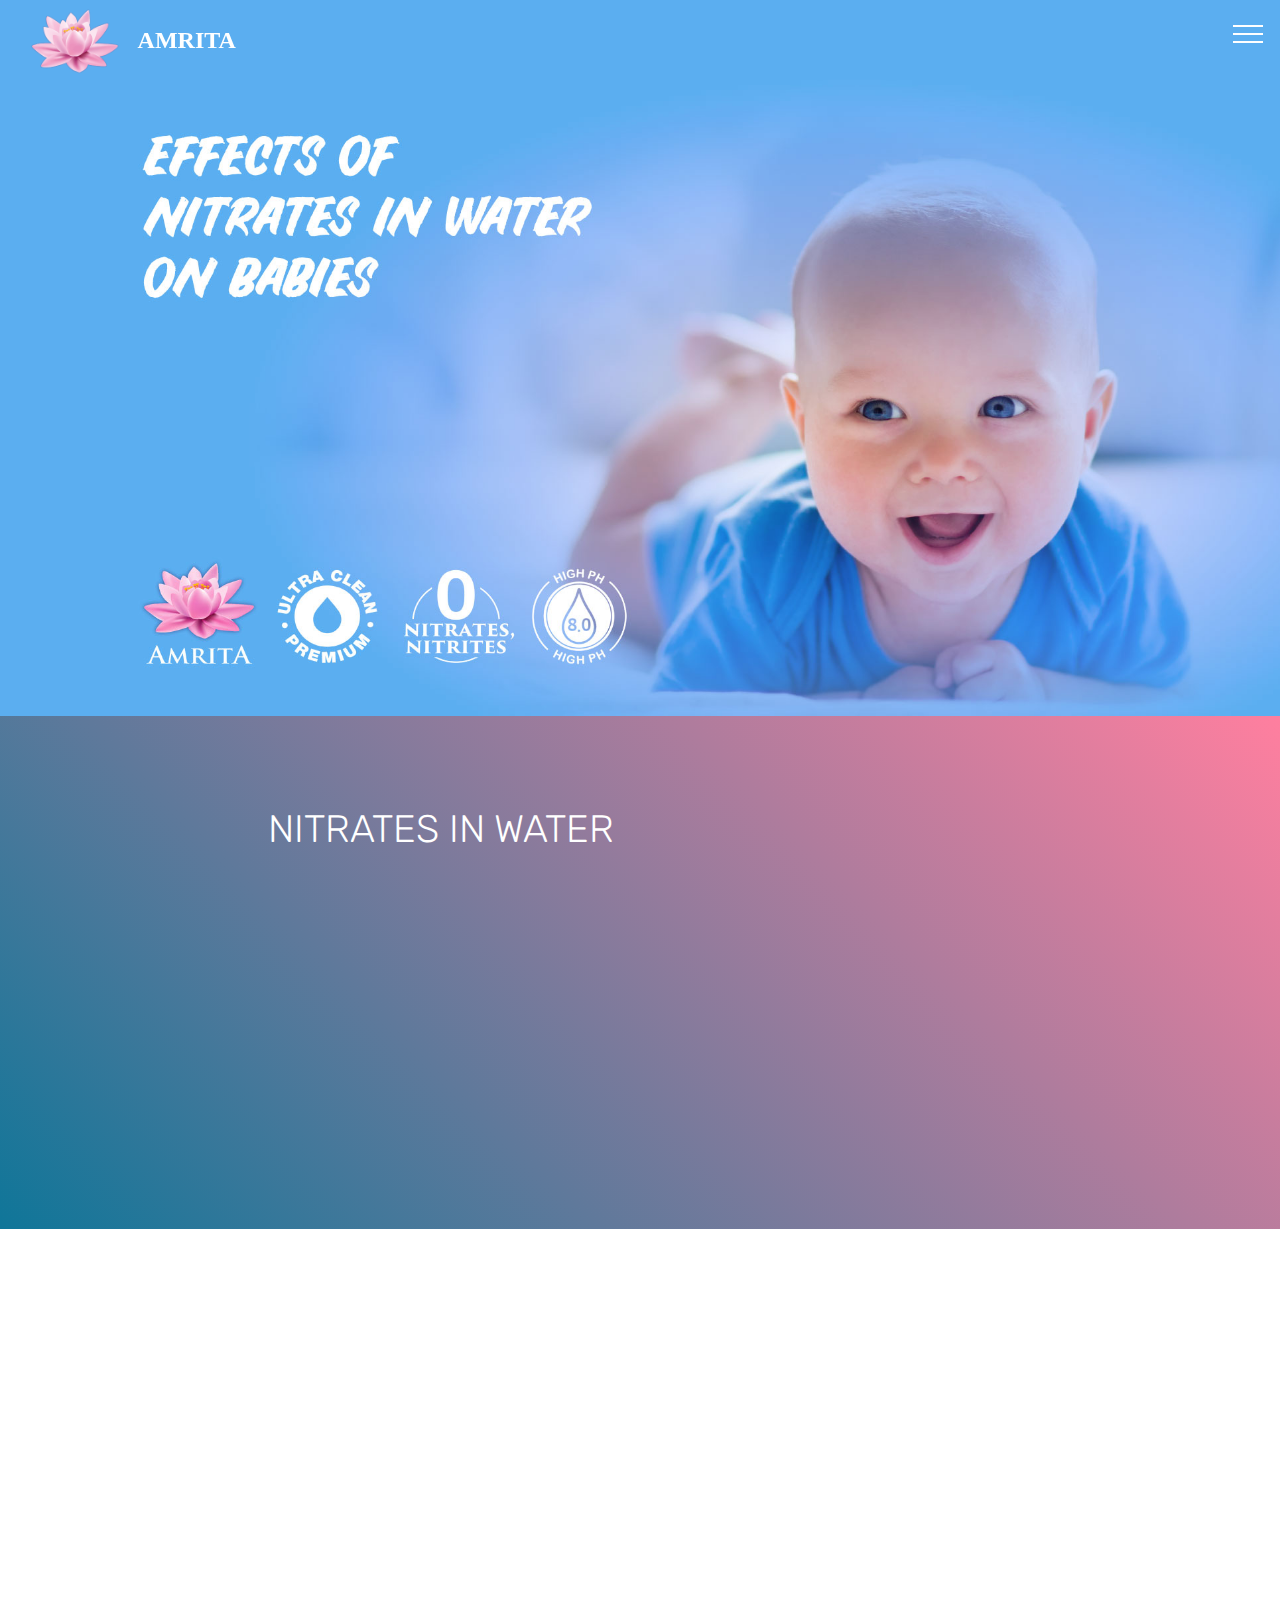
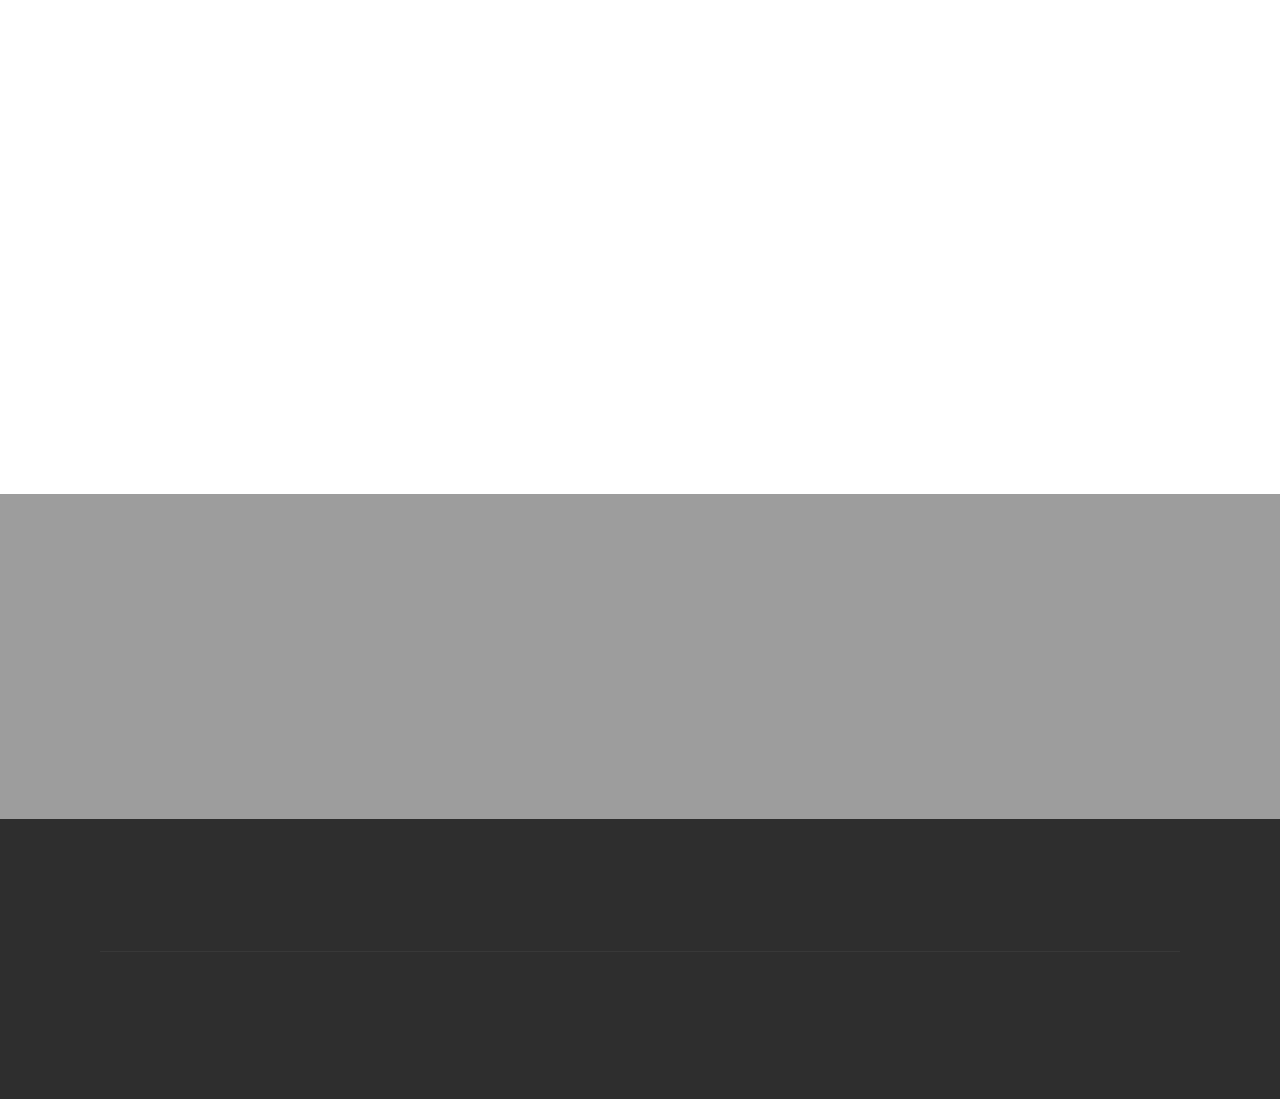
==== commit 83f25cb5: "Adrian Paolo Ambo Project" ====
--- a/nitrates.html
+++ b/nitrates.html
@@ -178,17 +178,11 @@
         <div class="media-container-row content mbr-white">
            
             <center>
-                <p>
-                    GLOBAL SALES OFFICE:
-					<br>
-					Azel Global Europa<br><br>
-					Kolonnvägen 20, 169 71 Solna<br> <br>
-                        Phone: +65 94825621 <br> <br>
-                        Email: info@amrita-water.asia<br> <br></p>
+
                 
 <div class="social-list "  >
                        <div class="soc-item">
-                            <a href="https://wa.me/6594825621 " target="_blank">
+                            <a href="" target="_blank">
                                 <span class="mbr-iconfont mbr-iconfont-social socicon-whatsapp socicon"></span>
                             </a>
                         </div>
